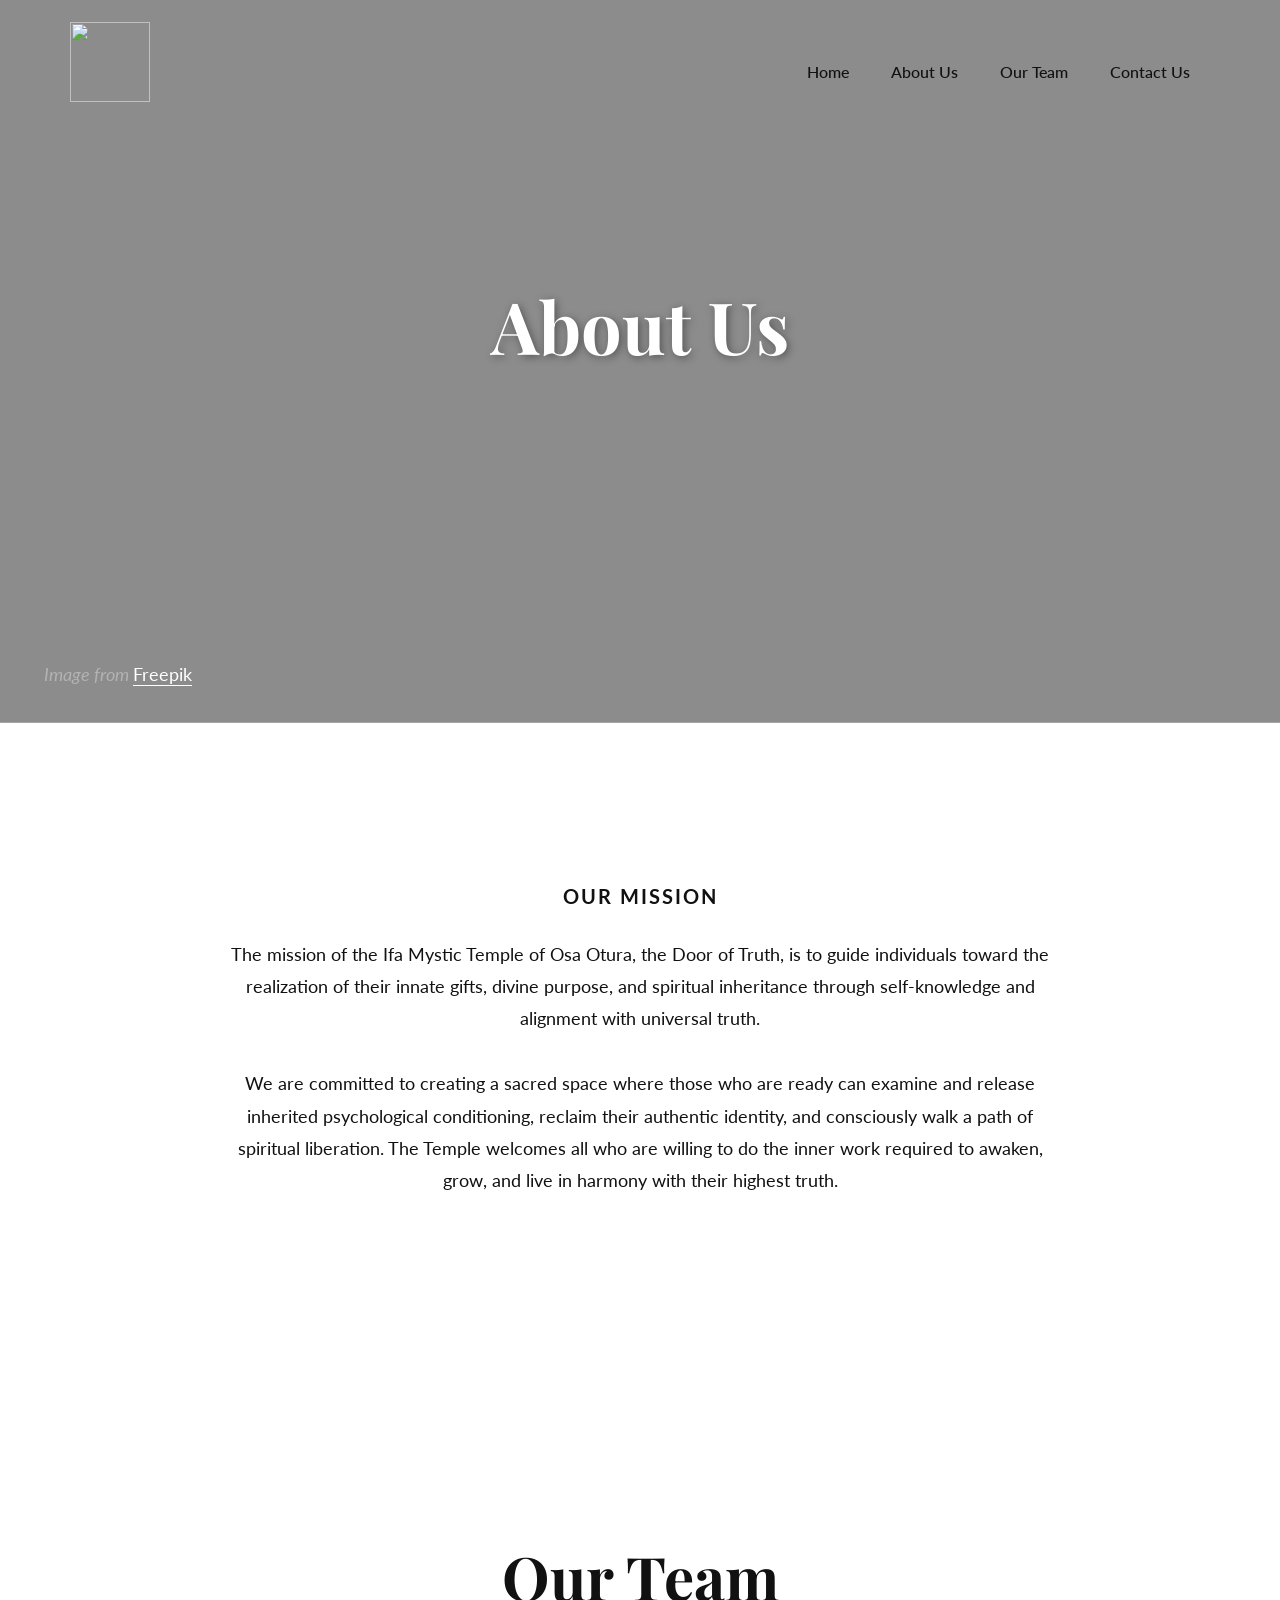
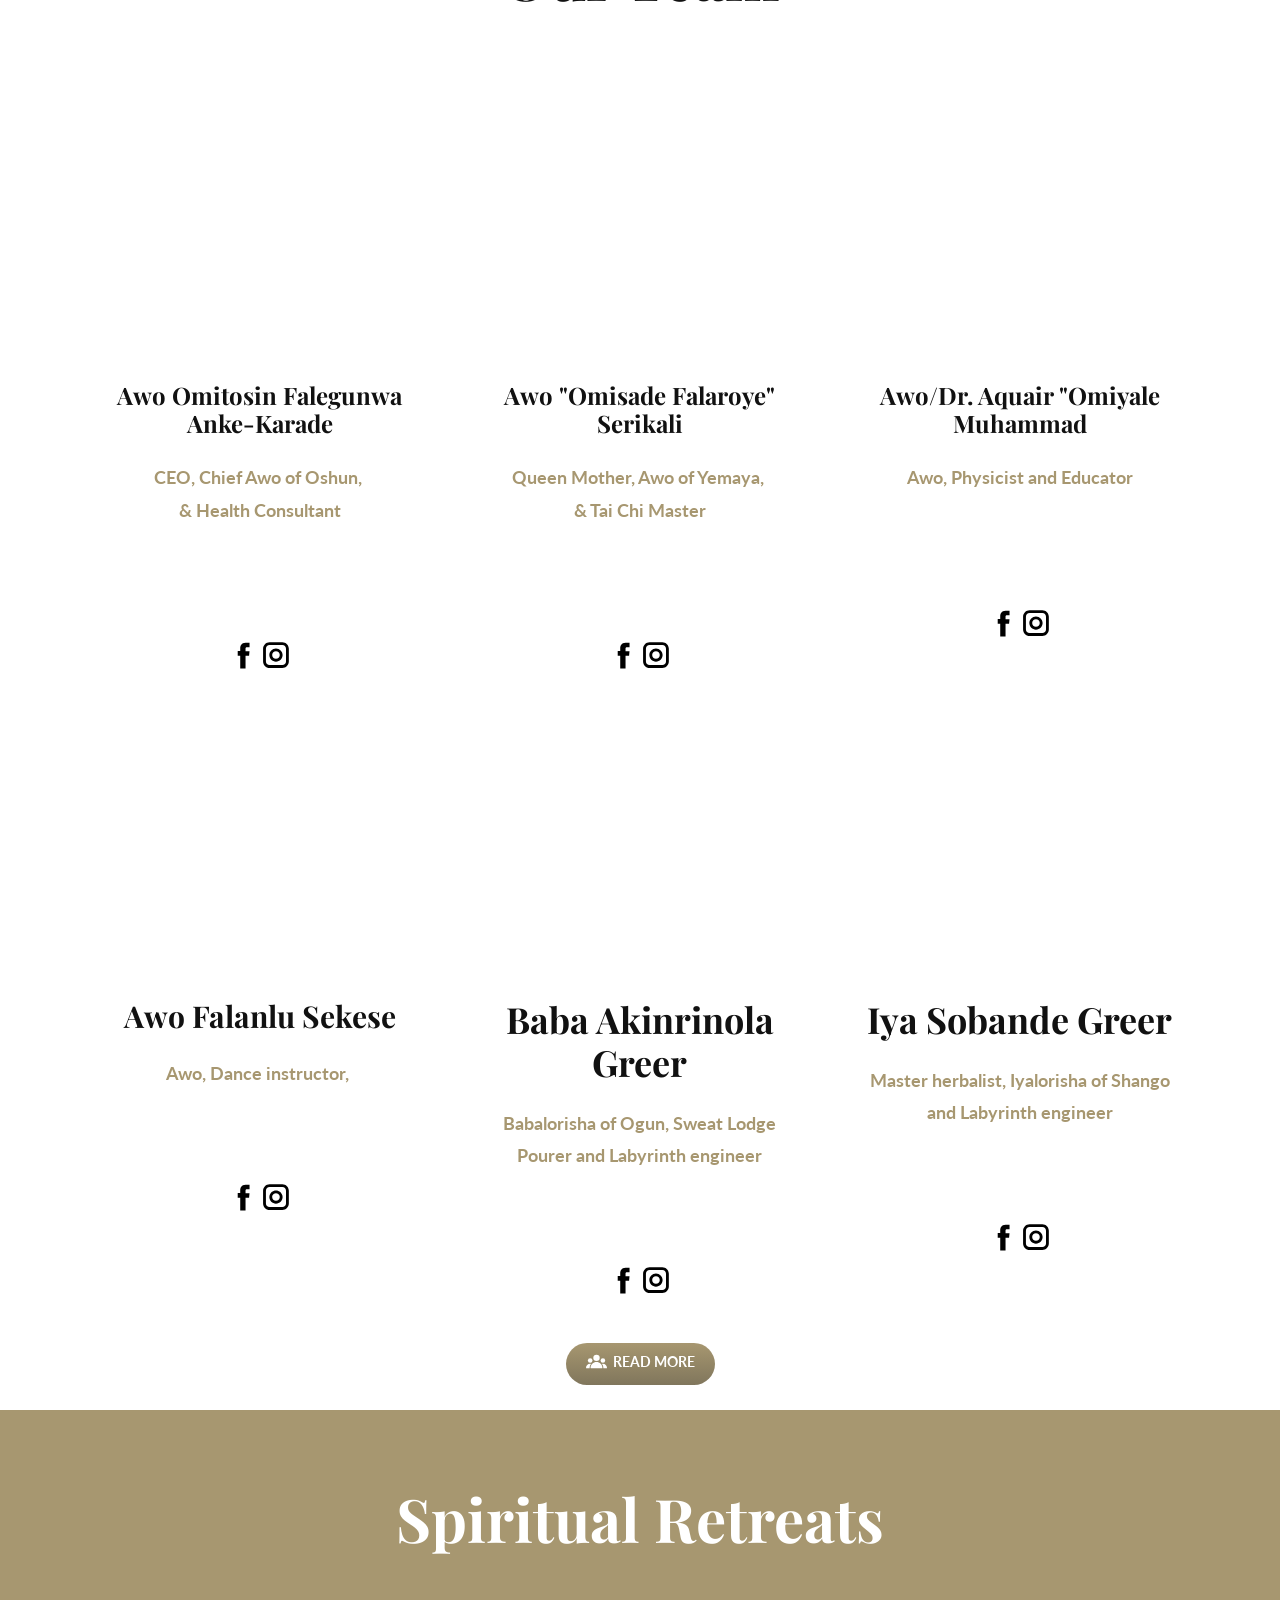
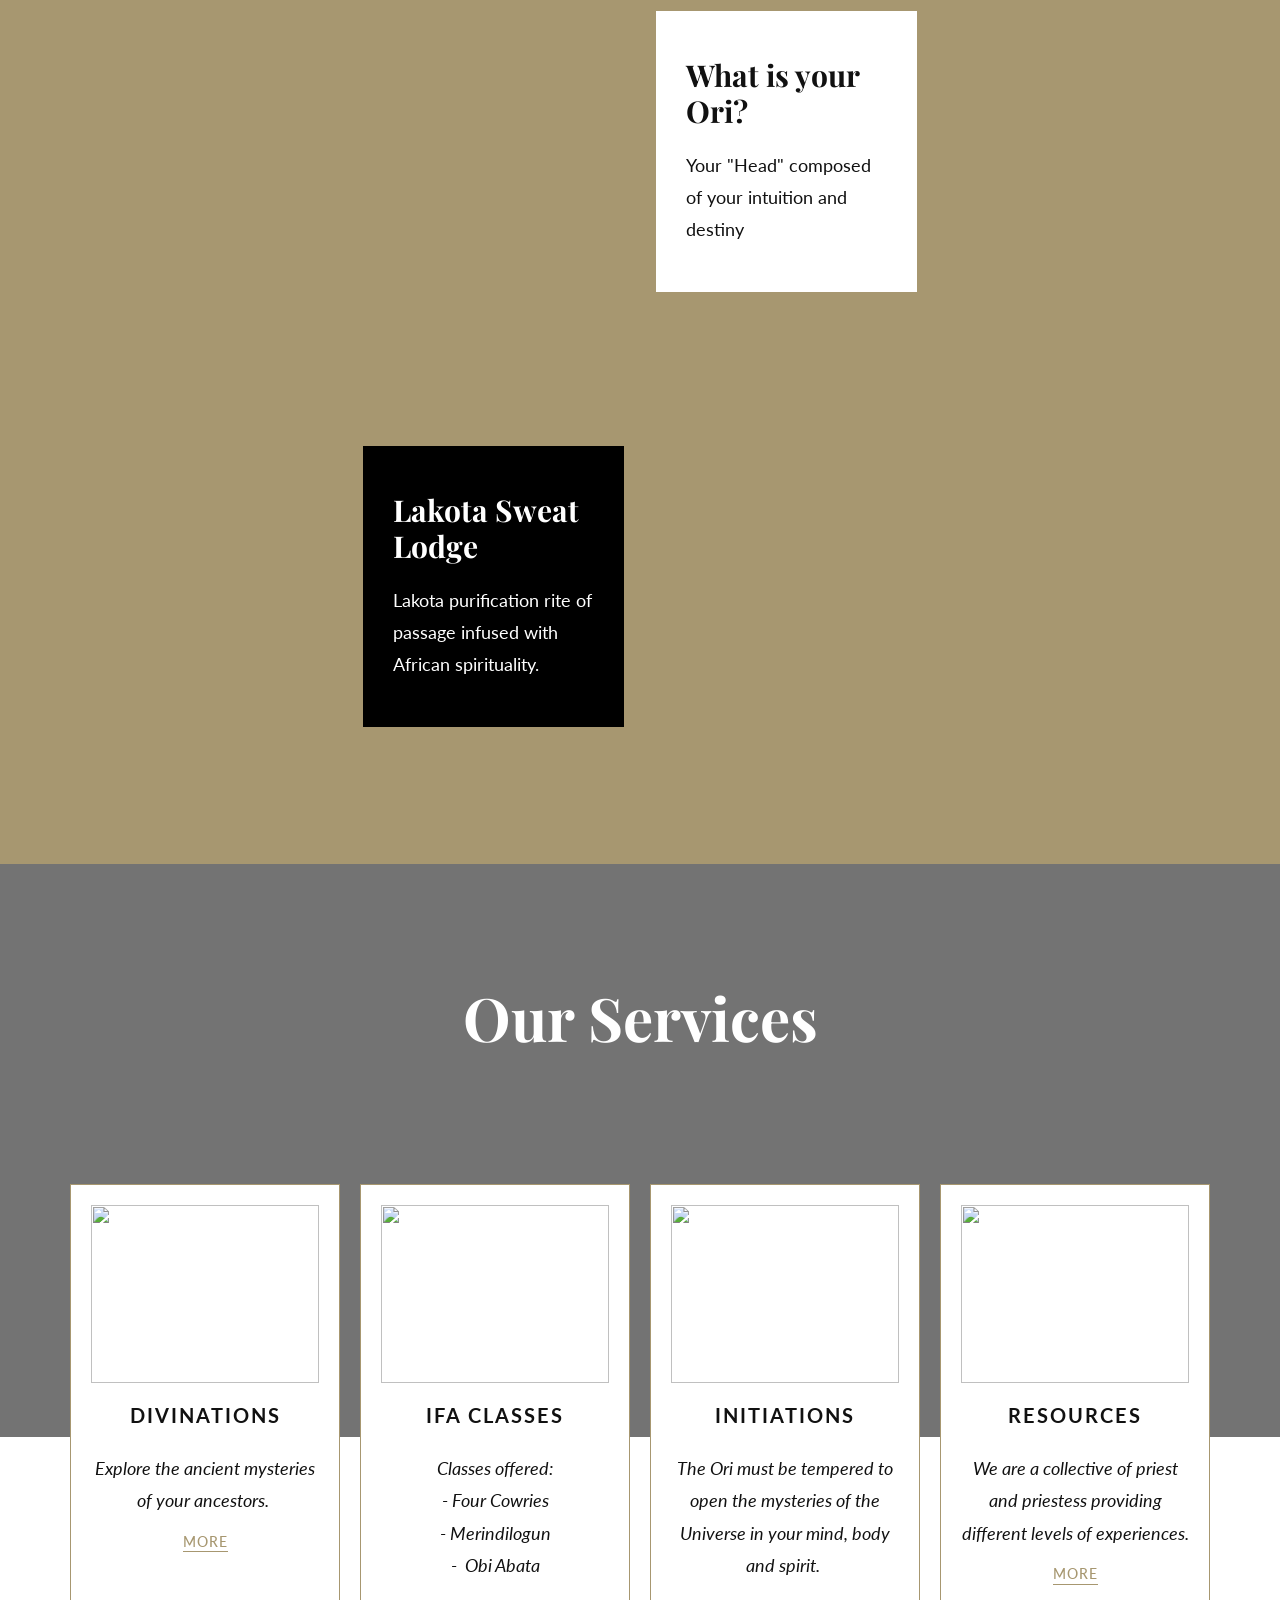
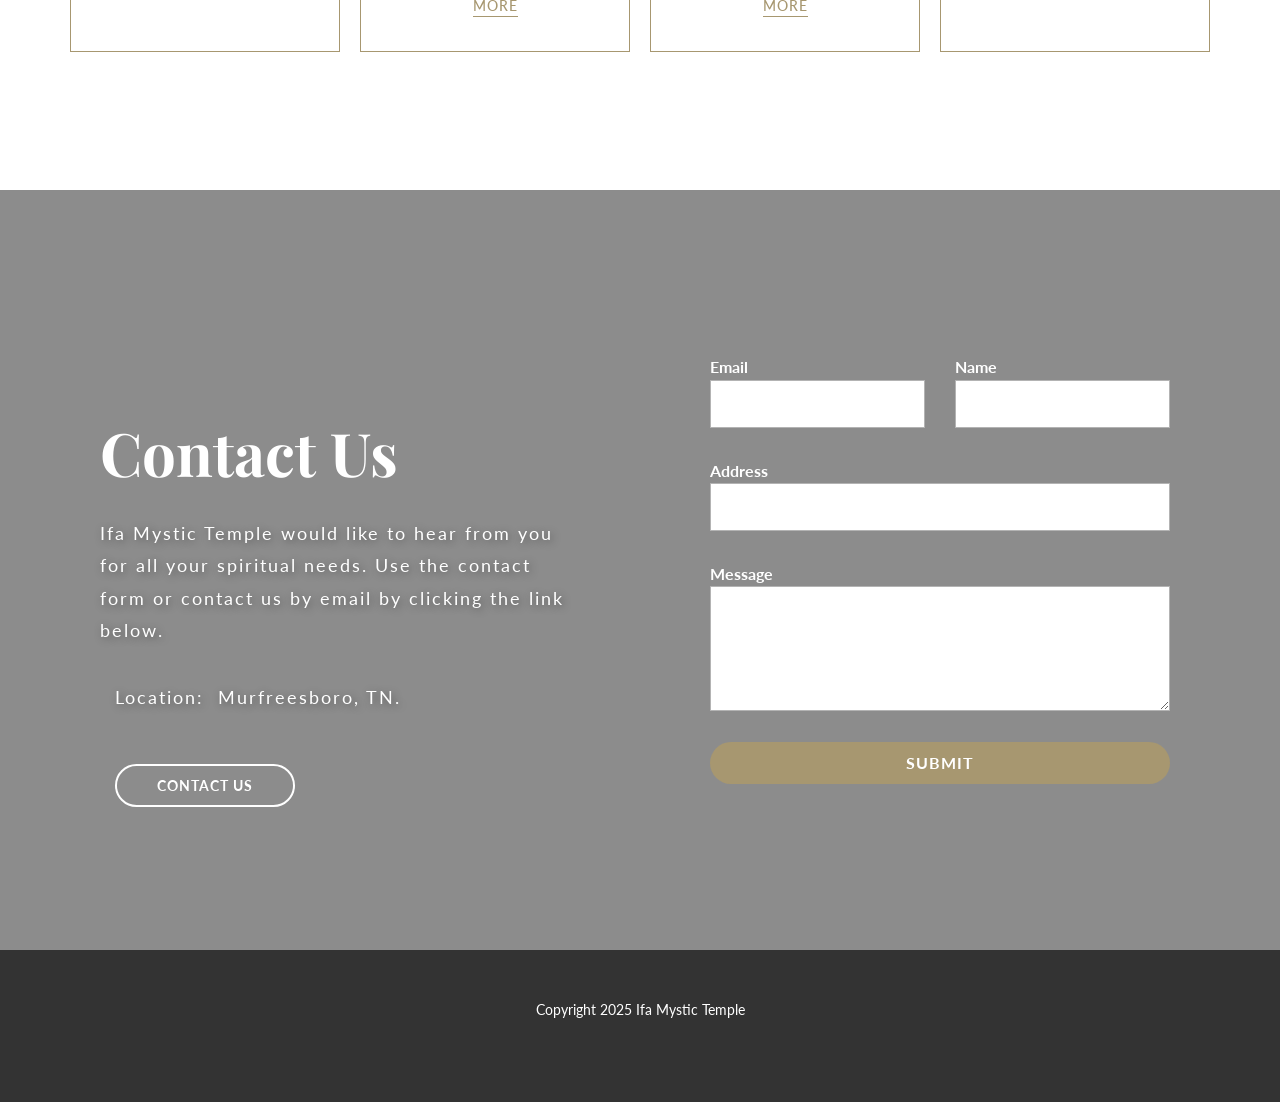
==== About.html @ 1d47c395 "Add files via upload" ====
<!DOCTYPE html>
<html style="font-size: 16px;" lang="en-US"><head>
    <meta name="viewport" content="width=device-width, initial-scale=1.0">
    <meta charset="utf-8">
    <meta name="keywords" content="​Find yourself outside, ​Get more people outside, ​Move with purposeful urgency., ​Camping near hot springs, Unique camping, ​Build resilient communities, ​Find your next getaway, Contact Us">
    <meta name="description" content="">
    <title>About</title>
    <link rel="stylesheet" href="nicepage.css" media="screen">
<link rel="stylesheet" href="About.css" media="screen">
    <script class="u-script" type="text/javascript" src="jquery.js" defer=""></script>
    <script class="u-script" type="text/javascript" src="nicepage.js" defer=""></script>
    <meta name="generator" content="Nicepage 8.2.5, nicepage.com">
    
    
    
    
    
    
    
    
    
    <link id="u-page-google-font" rel="stylesheet" href="https://fonts.googleapis.com/css2?display=swap&amp;family=Playfair+Display:ital,wght@0,400;0,500;0,600;0,700;0,800;0,900;1,400;1,500;1,600;1,700;1,800;1,900&amp;family=Lato:ital,wght@0,100;0,300;0,400;0,700;0,900;1,100;1,300;1,400;1,700;1,900">
    <script type="application/ld+json">{
		"@context": "http://schema.org",
		"@type": "Organization",
		"name": "ifamystic_template",
		"logo": "images/OsaOturaLogo1.png"
}</script>
    <meta name="theme-color" content="#478ac9">
    <meta property="og:title" content="About">
    <meta property="og:description" content="">
    <meta property="og:type" content="website">
  <meta name="referrer" content="origin"><meta data-intl-tel-input-cdn-path="intlTelInput/"></head>
  <body data-path-to-root="./" data-include-products="false" class="u-body u-clearfix u-overlap u-xl-mode" data-lang="en"><header class="u-clearfix u-header u-header" id="sec-c67f" data-animation-name="" data-animation-duration="0" data-animation-delay="0" data-animation-direction=""><div class="u-clearfix u-sheet u-valign-middle-lg u-valign-middle-md u-valign-middle-sm u-valign-middle-xs u-sheet-1">
        <a href="#" class="u-image u-logo u-image-1" data-image-width="500" data-image-height="500">
          <img src="images/OsaOturaLogo1.png" class="u-logo-image u-logo-image-1">
        </a>
        <nav class="u-menu u-menu-one-level u-offcanvas u-menu-1" data-responsive-from="MD" role="navigation">
          <div class="menu-collapse" style="font-size: 1rem; letter-spacing: 0px; font-weight: 500;">
            <a class="u-button-style u-custom-active-color u-custom-border u-custom-border-color u-custom-borders u-custom-hover-color u-custom-left-right-menu-spacing u-custom-padding-bottom u-custom-text-active-color u-custom-text-color u-custom-text-hover-color u-custom-top-bottom-menu-spacing u-hamburger-link u-nav-link u-text-active-palette-1-base u-text-hover-palette-2-base" href="#" tabindex="-1" aria-label="Open menu" aria-controls="179e">
              <svg class="u-svg-link" viewBox="0 0 24 24"><use xlink:href="#menu-hamburger"></use></svg>
              <svg class="u-svg-content" version="1.1" id="menu-hamburger" viewBox="0 0 16 16" x="0px" y="0px" xmlns:xlink="http://www.w3.org/1999/xlink" xmlns="http://www.w3.org/2000/svg"><g><rect y="1" width="16" height="2"></rect><rect y="7" width="16" height="2"></rect><rect y="13" width="16" height="2"></rect>
</g></svg>
            </a>
          </div>
          <div class="u-custom-menu u-nav-container">
            <ul class="u-nav u-spacing-2 u-unstyled u-nav-1" role="menubar"><li role="none" class="u-nav-item"><a role="menuitem" class="u-active-grey-5 u-button-style u-hover-grey-10 u-nav-link u-text-active-grey-90 u-text-hover-grey-90" href="./" style="padding: 10px 20px;">Home</a>
</li><li role="none" class="u-nav-item"><a role="menuitem" class="u-active-grey-5 u-button-style u-hover-grey-10 u-nav-link u-text-active-grey-90 u-text-hover-grey-90" href="About.html" style="padding: 10px 20px;">About Us</a>
</li><li role="none" class="u-nav-item"><a role="menuitem" class="u-active-grey-5 u-button-style u-hover-grey-10 u-nav-link u-text-active-grey-90 u-text-hover-grey-90" href="Team.html" style="padding: 10px 20px;">Our Team</a>
</li><li role="none" class="u-nav-item"><a role="menuitem" class="u-active-grey-5 u-button-style u-hover-grey-10 u-nav-link u-text-active-grey-90 u-text-hover-grey-90" href="Contact.html" style="padding: 10px 20px;">Contact Us</a>
</li></ul>
          </div>
          <div class="u-custom-menu u-nav-container-collapse" id="179e" role="region" aria-label="Menu panel">
            <div class="u-black u-container-style u-inner-container-layout u-opacity u-opacity-95 u-sidenav">
              <div class="u-inner-container-layout u-sidenav-overflow">
                <div class="u-menu-close" tabindex="-1" aria-label="Close menu"></div>
                <ul class="u-align-center u-nav u-popupmenu-items u-unstyled u-nav-2" role="menubar"><li role="none" class="u-nav-item"><a role="menuitem" class="u-button-style u-nav-link" href="./">Home</a>
</li><li role="none" class="u-nav-item"><a role="menuitem" class="u-button-style u-nav-link" href="About.html">About Us</a>
</li><li role="none" class="u-nav-item"><a role="menuitem" class="u-button-style u-nav-link" href="Team.html">Our Team</a>
</li><li role="none" class="u-nav-item"><a role="menuitem" class="u-button-style u-nav-link" href="Contact.html">Contact Us</a>
</li></ul>
              </div>
            </div>
            <div class="u-black u-menu-overlay u-opacity u-opacity-70"></div>
          </div>
          <style class="menu-style">@media (max-width: 939px) {
                    [data-responsive-from="MD"] .u-nav-container {
                        display: none;
                    }
                    [data-responsive-from="MD"] .menu-collapse {
                        display: block;
                    }
                }</style>
        </nav>
      </div></header>
    <section class="skrollable skrollable-between u-align-center u-clearfix u-container-align-center u-image u-shading u-section-1" id="carousel_1f33" src="" data-image-width="1380" data-image-height="920">
      <div class="u-clearfix u-sheet u-valign-middle-xs u-sheet-1">
        <h1 class="u-align-center u-text u-text-default u-text-1" data-animation-name="customAnimationIn" data-animation-duration="1500"> About Us</h1>
        <p class="u-align-center u-text u-text-default u-text-grey-30 u-text-2" data-animation-name="customAnimationIn" data-animation-duration="1500" data-animation-delay="500">Image from&nbsp;<a href="https://www.freepik.com" class="u-active-none u-border-1 u-border-active-palette-1-base u-border-hover-palette-1-base u-border-no-left u-border-no-right u-border-no-top u-border-white u-bottom-left-radius-0 u-bottom-right-radius-0 u-btn u-button-link u-button-style u-hover-none u-none u-radius-0 u-text-body-alt-color u-top-left-radius-0 u-top-right-radius-0 u-btn-1" target="_blank">Freepik</a>
        </p>
      </div>
    </section>
    <section class="u-clearfix u-container-align-center u-section-2" id="sec-5fd0">
      <div class="u-clearfix u-sheet u-valign-middle-lg u-valign-middle-md u-valign-middle-sm u-valign-middle-xs u-sheet-1">
        <h4 class="u-align-center u-text u-text-default u-text-1" data-animation-name="customAnimationIn" data-animation-duration="1500"> Our mission</h4>
        <p class="u-align-center u-text u-text-2" data-animation-name="customAnimationIn" data-animation-duration="1250" data-animation-delay="250"> The mission of the Ifa Mystic Temple of Osa Otura, the Door of Truth, is to guide individuals toward the realization of their innate gifts, divine purpose, and spiritual inheritance through self-knowledge and alignment with universal truth.<br>
          <br>We are committed to creating a sacred space where those who are ready can examine and release inherited psychological conditioning, reclaim their authentic identity, and consciously walk a path of spiritual liberation. The Temple welcomes all who are willing to do the inner work required to awaken, grow, and live in harmony with their highest truth.
        </p>
      </div>
    </section>
    <section class="u-align-center u-clearfix u-container-align-center u-section-3" id="block-8">
      <div class="u-clearfix u-sheet u-valign-middle u-sheet-1">
        <h2 class="u-align-center u-text u-text-default u-text-1">Our Team</h2>
        <div class="u-expanded-width u-list u-list-1">
          <div class="u-repeater u-repeater-1">
            <div class="u-align-center u-container-align-center u-container-style u-list-item u-repeater-item u-white u-list-item-1" data-animation-name="customAnimationIn" data-animation-duration="1500" data-animation-delay="750">
              <div class="u-container-layout u-similar-container u-container-layout-1">
                <div alt="" class="u-image u-image-circle u-image-1" data-image-width="1279" data-image-height="2047"></div>
                <h3 class="u-align-center u-text u-text-2"> Awo Omitosin Falegunwa Anke-Karade</h3>
                <p class="u-align-center u-text u-text-palette-2-base u-text-3">CEO, Chief Awo of Oshun,&nbsp;<br>&amp; Health Consultant
                </p>
                <div class="u-social-icons u-social-icons-1">
                  <a class="u-social-url" title="facebook" target="_blank" href=""><span class="u-icon u-social-facebook u-social-icon u-text-black u-icon-1"><svg class="u-svg-link" preserveAspectRatio="xMidYMin slice" viewBox="0 0 112 112" style=""><use xmlns:xlink="http://www.w3.org/1999/xlink" xlink:href="#svg-76c1"></use></svg><svg class="u-svg-content" viewBox="0 0 112 112" x="0" y="0" id="svg-76c1"><path fill="currentColor" d="M75.5,28.8H65.4c-1.5,0-4,0.9-4,4.3v9.4h13.9l-1.5,15.8H61.4v45.1H42.8V58.3h-8.8V42.4h8.8V32.2
c0-7.4,3.4-18.8,18.8-18.8h13.8v15.4H75.5z"></path></svg></span>
                  </a>
                  <a class="u-social-url" title="instagram" target="_blank" href=""><span class="u-icon u-social-icon u-social-instagram u-text-black u-icon-2"><svg class="u-svg-link" preserveAspectRatio="xMidYMin slice" viewBox="0 0 112 112" style=""><use xmlns:xlink="http://www.w3.org/1999/xlink" xlink:href="#svg-0a26"></use></svg><svg class="u-svg-content" viewBox="0 0 112 112" x="0" y="0" id="svg-0a26"><path fill="currentColor" d="M55.9,32.9c-12.8,0-23.2,10.4-23.2,23.2s10.4,23.2,23.2,23.2s23.2-10.4,23.2-23.2S68.7,32.9,55.9,32.9z
	 M55.9,69.4c-7.4,0-13.3-6-13.3-13.3c-0.1-7.4,6-13.3,13.3-13.3s13.3,6,13.3,13.3C69.3,63.5,63.3,69.4,55.9,69.4z"></path><path fill="currentColor" d="M78.2,11H33.5C21,11,10.8,21.3,10.8,33.7v44.7c0,12.6,10.2,22.8,22.7,22.8h44.7c12.6,0,22.7-10.2,22.7-22.7
	V33.7C100.8,21.1,90.6,11,78.2,11z M91,78.4c0,7.1-5.8,12.8-12.8,12.8H33.5c-7.1,0-12.8-5.8-12.8-12.8V33.7
	c0-7.1,5.8-12.8,12.8-12.8h44.7c7.1,0,12.8,5.8,12.8,12.8V78.4z"></path></svg></span>
                  </a>
                </div>
              </div>
            </div>
            <div class="u-align-center u-container-align-center u-container-style u-list-item u-repeater-item u-white u-list-item-2" data-animation-name="customAnimationIn" data-animation-duration="1500" data-animation-delay="750">
              <div class="u-container-layout u-similar-container u-container-layout-2">
                <div alt="" class="u-image u-image-circle u-image-2" data-image-width="1536" data-image-height="2048"></div>
                <h3 class="u-align-center u-text u-text-4">Awo "Omisade Falaroye" Serikali </h3>
                <p class="u-align-center u-text u-text-palette-2-base u-text-5"> Queen Mother, Awo of Yemaya,&nbsp;<br>&amp; Tai Chi Master
                </p>
                <div class="u-social-icons u-social-icons-2">
                  <a class="u-social-url" title="facebook" target="_blank" href="https://www.facebook.com/NCtaichi/"><span class="u-icon u-social-facebook u-social-icon u-text-black u-icon-3"><svg class="u-svg-link" preserveAspectRatio="xMidYMin slice" viewBox="0 0 112 112" style=""><use xmlns:xlink="http://www.w3.org/1999/xlink" xlink:href="#svg-9602"></use></svg><svg class="u-svg-content" viewBox="0 0 112 112" x="0" y="0" id="svg-9602"><path fill="currentColor" d="M75.5,28.8H65.4c-1.5,0-4,0.9-4,4.3v9.4h13.9l-1.5,15.8H61.4v45.1H42.8V58.3h-8.8V42.4h8.8V32.2
c0-7.4,3.4-18.8,18.8-18.8h13.8v15.4H75.5z"></path></svg></span>
                  </a>
                  <a class="u-social-url" title="instagram" target="_blank" href="https://www.instagram.com/iyaomisade379/"><span class="u-icon u-social-icon u-social-instagram u-text-black u-icon-4"><svg class="u-svg-link" preserveAspectRatio="xMidYMin slice" viewBox="0 0 112 112" style=""><use xmlns:xlink="http://www.w3.org/1999/xlink" xlink:href="#svg-2c97"></use></svg><svg class="u-svg-content" viewBox="0 0 112 112" x="0" y="0" id="svg-2c97"><path fill="currentColor" d="M55.9,32.9c-12.8,0-23.2,10.4-23.2,23.2s10.4,23.2,23.2,23.2s23.2-10.4,23.2-23.2S68.7,32.9,55.9,32.9z
	 M55.9,69.4c-7.4,0-13.3-6-13.3-13.3c-0.1-7.4,6-13.3,13.3-13.3s13.3,6,13.3,13.3C69.3,63.5,63.3,69.4,55.9,69.4z"></path><path fill="currentColor" d="M78.2,11H33.5C21,11,10.8,21.3,10.8,33.7v44.7c0,12.6,10.2,22.8,22.7,22.8h44.7c12.6,0,22.7-10.2,22.7-22.7
	V33.7C100.8,21.1,90.6,11,78.2,11z M91,78.4c0,7.1-5.8,12.8-12.8,12.8H33.5c-7.1,0-12.8-5.8-12.8-12.8V33.7
	c0-7.1,5.8-12.8,12.8-12.8h44.7c7.1,0,12.8,5.8,12.8,12.8V78.4z"></path></svg></span>
                  </a>
                </div>
              </div>
            </div>
            <div class="u-align-center u-container-align-center u-container-style u-list-item u-repeater-item u-white u-list-item-3" data-animation-name="customAnimationIn" data-animation-duration="1500" data-animation-delay="750">
              <div class="u-container-layout u-similar-container u-container-layout-3">
                <div alt="" class="u-image u-image-circle u-image-3" data-image-width="703" data-image-height="703"></div>
                <h3 class="u-align-center u-text u-text-6"> Awo/Dr. Aquair "Omiyale Muhammad</h3>
                <p class="u-align-center u-text u-text-palette-2-base u-text-7"> Awo, Physicist and Educator</p>
                <div class="u-social-icons u-social-icons-3">
                  <a class="u-social-url" title="facebook" target="_blank" href="https://www.facebook.com/profile.php?id=100009042276215"><span class="u-icon u-social-facebook u-social-icon u-text-black u-icon-5"><svg class="u-svg-link" preserveAspectRatio="xMidYMin slice" viewBox="0 0 112 112" style=""><use xmlns:xlink="http://www.w3.org/1999/xlink" xlink:href="#svg-e62d"></use></svg><svg class="u-svg-content" viewBox="0 0 112 112" x="0" y="0" id="svg-e62d"><path fill="currentColor" d="M75.5,28.8H65.4c-1.5,0-4,0.9-4,4.3v9.4h13.9l-1.5,15.8H61.4v45.1H42.8V58.3h-8.8V42.4h8.8V32.2
c0-7.4,3.4-18.8,18.8-18.8h13.8v15.4H75.5z"></path></svg></span>
                  </a>
                  <a class="u-social-url" title="instagram" target="_blank" href="https://www.instagram.com/babaomiyale7/"><span class="u-icon u-social-icon u-social-instagram u-text-black u-icon-6"><svg class="u-svg-link" preserveAspectRatio="xMidYMin slice" viewBox="0 0 112 112" style=""><use xmlns:xlink="http://www.w3.org/1999/xlink" xlink:href="#svg-0f54"></use></svg><svg class="u-svg-content" viewBox="0 0 112 112" x="0" y="0" id="svg-0f54"><path fill="currentColor" d="M55.9,32.9c-12.8,0-23.2,10.4-23.2,23.2s10.4,23.2,23.2,23.2s23.2-10.4,23.2-23.2S68.7,32.9,55.9,32.9z
	 M55.9,69.4c-7.4,0-13.3-6-13.3-13.3c-0.1-7.4,6-13.3,13.3-13.3s13.3,6,13.3,13.3C69.3,63.5,63.3,69.4,55.9,69.4z"></path><path fill="currentColor" d="M78.2,11H33.5C21,11,10.8,21.3,10.8,33.7v44.7c0,12.6,10.2,22.8,22.7,22.8h44.7c12.6,0,22.7-10.2,22.7-22.7
	V33.7C100.8,21.1,90.6,11,78.2,11z M91,78.4c0,7.1-5.8,12.8-12.8,12.8H33.5c-7.1,0-12.8-5.8-12.8-12.8V33.7
	c0-7.1,5.8-12.8,12.8-12.8h44.7c7.1,0,12.8,5.8,12.8,12.8V78.4z"></path></svg></span>
                  </a>
                </div>
              </div>
            </div>
          </div>
        </div>
        <div class="u-expanded-width u-list u-list-2">
          <div class="u-repeater u-repeater-2">
            <div class="u-align-center u-container-align-center u-container-style u-list-item u-repeater-item u-white u-list-item-4" data-animation-name="customAnimationIn" data-animation-duration="1500" data-animation-delay="750">
              <div class="u-container-layout u-similar-container u-container-layout-4">
                <div alt="" class="u-flip-horizontal u-image u-image-circle u-image-4" data-image-width="1869" data-image-height="2555"></div>
                <h3 class="u-align-center u-text u-text-8"> Awo Falanlu Sekese</h3>
                <p class="u-align-center u-text u-text-palette-2-base u-text-9">Awo, Dance instructor,&nbsp;</p>
                <div class="u-social-icons u-social-icons-4">
                  <a class="u-social-url" title="facebook" target="_blank" href="https://www.facebook.com/najimah.sabir"><span class="u-icon u-social-facebook u-social-icon u-text-black u-icon-7"><svg class="u-svg-link" preserveAspectRatio="xMidYMin slice" viewBox="0 0 112 112" style=""><use xmlns:xlink="http://www.w3.org/1999/xlink" xlink:href="#svg-aabd"></use></svg><svg class="u-svg-content" viewBox="0 0 112 112" x="0" y="0" id="svg-aabd"><path fill="currentColor" d="M75.5,28.8H65.4c-1.5,0-4,0.9-4,4.3v9.4h13.9l-1.5,15.8H61.4v45.1H42.8V58.3h-8.8V42.4h8.8V32.2
c0-7.4,3.4-18.8,18.8-18.8h13.8v15.4H75.5z"></path></svg></span>
                  </a>
                  <a class="u-social-url" title="instagram" target="_blank" href=""><span class="u-icon u-social-icon u-social-instagram u-text-black u-icon-8"><svg class="u-svg-link" preserveAspectRatio="xMidYMin slice" viewBox="0 0 112 112" style=""><use xmlns:xlink="http://www.w3.org/1999/xlink" xlink:href="#svg-743e"></use></svg><svg class="u-svg-content" viewBox="0 0 112 112" x="0" y="0" id="svg-743e"><path fill="currentColor" d="M55.9,32.9c-12.8,0-23.2,10.4-23.2,23.2s10.4,23.2,23.2,23.2s23.2-10.4,23.2-23.2S68.7,32.9,55.9,32.9z
	 M55.9,69.4c-7.4,0-13.3-6-13.3-13.3c-0.1-7.4,6-13.3,13.3-13.3s13.3,6,13.3,13.3C69.3,63.5,63.3,69.4,55.9,69.4z"></path><path fill="currentColor" d="M78.2,11H33.5C21,11,10.8,21.3,10.8,33.7v44.7c0,12.6,10.2,22.8,22.7,22.8h44.7c12.6,0,22.7-10.2,22.7-22.7
	V33.7C100.8,21.1,90.6,11,78.2,11z M91,78.4c0,7.1-5.8,12.8-12.8,12.8H33.5c-7.1,0-12.8-5.8-12.8-12.8V33.7
	c0-7.1,5.8-12.8,12.8-12.8h44.7c7.1,0,12.8,5.8,12.8,12.8V78.4z"></path></svg></span>
                  </a>
                </div>
              </div>
            </div>
            <div class="u-align-center u-container-align-center u-container-style u-list-item u-repeater-item u-white u-list-item-5" data-animation-name="customAnimationIn" data-animation-duration="1500" data-animation-delay="750">
              <div class="u-container-layout u-similar-container u-container-layout-5">
                <div alt="" class="u-flip-horizontal u-image u-image-circle u-image-5" data-image-width="1178" data-image-height="1936"></div>
                <h3 class="u-align-center u-text u-text-10">Baba Akinrinola Greer</h3>
                <p class="u-align-center u-text u-text-palette-2-base u-text-11"> Babalorisha of Ogun, Sweat Lodge Pourer and Labyrinth engineer</p>
                <div class="u-social-icons u-social-icons-5">
                  <a class="u-social-url" title="facebook" target="_blank" href="https://www.facebook.com/cliff.a.greer/"><span class="u-icon u-social-facebook u-social-icon u-text-black u-icon-9"><svg class="u-svg-link" preserveAspectRatio="xMidYMin slice" viewBox="0 0 112 112" style=""><use xmlns:xlink="http://www.w3.org/1999/xlink" xlink:href="#svg-da5c"></use></svg><svg class="u-svg-content" viewBox="0 0 112 112" x="0" y="0" id="svg-da5c"><path fill="currentColor" d="M75.5,28.8H65.4c-1.5,0-4,0.9-4,4.3v9.4h13.9l-1.5,15.8H61.4v45.1H42.8V58.3h-8.8V42.4h8.8V32.2
c0-7.4,3.4-18.8,18.8-18.8h13.8v15.4H75.5z"></path></svg></span>
                  </a>
                  <a class="u-social-url" title="instagram" target="_blank" href="https://www.instagram.com/deuceque89/"><span class="u-icon u-social-icon u-social-instagram u-text-black u-icon-10"><svg class="u-svg-link" preserveAspectRatio="xMidYMin slice" viewBox="0 0 112 112" style=""><use xmlns:xlink="http://www.w3.org/1999/xlink" xlink:href="#svg-4e66"></use></svg><svg class="u-svg-content" viewBox="0 0 112 112" x="0" y="0" id="svg-4e66"><path fill="currentColor" d="M55.9,32.9c-12.8,0-23.2,10.4-23.2,23.2s10.4,23.2,23.2,23.2s23.2-10.4,23.2-23.2S68.7,32.9,55.9,32.9z
	 M55.9,69.4c-7.4,0-13.3-6-13.3-13.3c-0.1-7.4,6-13.3,13.3-13.3s13.3,6,13.3,13.3C69.3,63.5,63.3,69.4,55.9,69.4z"></path><path fill="currentColor" d="M78.2,11H33.5C21,11,10.8,21.3,10.8,33.7v44.7c0,12.6,10.2,22.8,22.7,22.8h44.7c12.6,0,22.7-10.2,22.7-22.7
	V33.7C100.8,21.1,90.6,11,78.2,11z M91,78.4c0,7.1-5.8,12.8-12.8,12.8H33.5c-7.1,0-12.8-5.8-12.8-12.8V33.7
	c0-7.1,5.8-12.8,12.8-12.8h44.7c7.1,0,12.8,5.8,12.8,12.8V78.4z"></path></svg></span>
                  </a>
                </div>
              </div>
            </div>
            <div class="u-align-center u-container-align-center u-container-style u-list-item u-repeater-item u-white u-list-item-6" data-animation-name="customAnimationIn" data-animation-duration="1500" data-animation-delay="750">
              <div class="u-container-layout u-similar-container u-container-layout-6">
                <div alt="" class="u-flip-horizontal u-image u-image-circle u-image-6" data-image-width="1080" data-image-height="1440"></div>
                <h3 class="u-align-center u-text u-text-12">Iya Sobande Greer </h3>
                <p class="u-align-center u-text u-text-palette-2-base u-text-13"> Master herbalist, Iyalorisha of Shango and Labyrinth engineer</p>
                <div class="u-social-icons u-social-icons-6">
                  <a class="u-social-url" title="facebook" target="_blank" href="https://www.facebook.com/ncbschool"><span class="u-icon u-social-facebook u-social-icon u-text-black u-icon-11"><svg class="u-svg-link" preserveAspectRatio="xMidYMin slice" viewBox="0 0 112 112" style=""><use xmlns:xlink="http://www.w3.org/1999/xlink" xlink:href="#svg-6514"></use></svg><svg class="u-svg-content" viewBox="0 0 112 112" x="0" y="0" id="svg-6514"><path fill="currentColor" d="M75.5,28.8H65.4c-1.5,0-4,0.9-4,4.3v9.4h13.9l-1.5,15.8H61.4v45.1H42.8V58.3h-8.8V42.4h8.8V32.2
c0-7.4,3.4-18.8,18.8-18.8h13.8v15.4H75.5z"></path></svg></span>
                  </a>
                  <a class="u-social-url" title="instagram" target="_blank" href="https://www.instagram.com/iamsobandeg/"><span class="u-icon u-social-icon u-social-instagram u-text-black u-icon-12"><svg class="u-svg-link" preserveAspectRatio="xMidYMin slice" viewBox="0 0 112 112" style=""><use xmlns:xlink="http://www.w3.org/1999/xlink" xlink:href="#svg-564c"></use></svg><svg class="u-svg-content" viewBox="0 0 112 112" x="0" y="0" id="svg-564c"><path fill="currentColor" d="M55.9,32.9c-12.8,0-23.2,10.4-23.2,23.2s10.4,23.2,23.2,23.2s23.2-10.4,23.2-23.2S68.7,32.9,55.9,32.9z
	 M55.9,69.4c-7.4,0-13.3-6-13.3-13.3c-0.1-7.4,6-13.3,13.3-13.3s13.3,6,13.3,13.3C69.3,63.5,63.3,69.4,55.9,69.4z"></path><path fill="currentColor" d="M78.2,11H33.5C21,11,10.8,21.3,10.8,33.7v44.7c0,12.6,10.2,22.8,22.7,22.8h44.7c12.6,0,22.7-10.2,22.7-22.7
	V33.7C100.8,21.1,90.6,11,78.2,11z M91,78.4c0,7.1-5.8,12.8-12.8,12.8H33.5c-7.1,0-12.8-5.8-12.8-12.8V33.7
	c0-7.1,5.8-12.8,12.8-12.8h44.7c7.1,0,12.8,5.8,12.8,12.8V78.4z"></path></svg></span>
                  </a>
                </div>
              </div>
            </div>
          </div>
        </div>
      </div>
    </section>
    <section class="u-clearfix u-section-4" id="block-10">
      <div class="u-clearfix u-sheet u-sheet-1">
        <a href="Team.html" data-page-id="11562593" class="u-align-center u-btn u-btn-round u-button-style u-gradient u-hover-palette-1-base u-none u-radius u-text-body-alt-color u-text-hover-palette-3-base u-btn-1" title="Team"><span class="u-icon u-text-white u-icon-1"><svg class="u-svg-content" viewBox="0 0 490.667 490.667" x="0px" y="0px" style="width: 1em; height: 1em;"><circle cx="245.333" cy="160" r="74.667"></circle><circle cx="394.667" cy="224" r="53.333"></circle><circle cx="97.515" cy="224" r="53.333"></circle><path d="M245.333,256c-76.459,0-138.667,62.208-138.667,138.667c0,5.888,4.779,10.667,10.667,10.667h256    c5.888,0,10.667-4.779,10.667-10.667C384,318.208,321.792,256,245.333,256z"></path><path d="M115.904,300.971c-6.528-1.387-13.163-2.304-19.904-2.304c-52.928,0-96,43.072-96,96c0,5.888,4.779,10.667,10.667,10.667    h76.629c-1.195-3.349-1.963-6.912-1.963-10.667C85.333,359.659,96.768,327.339,115.904,300.971z"></path><path d="M394.667,298.667c-6.741,0-13.376,0.917-19.904,2.304c19.136,26.368,30.571,58.688,30.571,93.696    c0,3.755-0.768,7.317-1.963,10.667H480c5.888,0,10.667-4.779,10.667-10.667C490.667,341.739,447.595,298.667,394.667,298.667z"></path></svg></span>&nbsp; Read More
        </a>
      </div>
    </section>
    <section class="u-clearfix u-container-align-center u-palette-2-base u-section-5" id="sec-dd82">
      <div class="u-clearfix u-sheet u-valign-middle-lg u-valign-middle-md u-valign-middle-sm u-valign-middle-xs u-sheet-1">
        <h2 class="u-align-center u-text u-text-default u-text-1" data-animation-name="customAnimationIn" data-animation-duration="1250" data-animation-delay="250"> Spiritual Retreats</h2>
        <div class="data-layout-selected u-clearfix u-expanded-width u-gutter-32 u-layout-wrap u-layout-wrap-1" data-animation-name="customAnimationIn" data-animation-duration="1750" data-animation-delay="500">
          <div class="u-layout">
            <div class="u-layout-row">
              <div class="u-size-30 u-size-60-md">
                <div class="u-layout-col">
                  <div class="u-size-40">
                    <div class="u-layout-row">
                      <div class="u-container-style u-image u-layout-cell u-left-cell u-size-60 u-image-1" src="" data-image-width="799" data-image-height="599">
                        <div class="u-container-layout u-valign-middle u-container-layout-1"></div>
                      </div>
                    </div>
                  </div>
                  <div class="u-size-20">
                    <div class="u-layout-row">
                      <div class="u-container-style u-image u-layout-cell u-left-cell u-size-30 u-image-2" src="" data-image-width="150" data-image-height="113">
                        <div class="u-container-layout u-valign-middle u-container-layout-2"></div>
                      </div>
                      <div class="u-align-left u-black u-container-align-left u-container-style u-layout-cell u-size-30 u-layout-cell-3">
                        <div class="u-container-layout u-valign-middle u-container-layout-3">
                          <h3 class="u-align-left u-text u-text-2">Lakota Sweat Lodge</h3>
                          <p class="u-align-left u-text u-text-3">Lakota purification rite of passage infused with African spirituality.&nbsp; </p>
                        </div>
                      </div>
                    </div>
                  </div>
                </div>
              </div>
              <div class="u-size-30 u-size-60-md">
                <div class="u-layout-col">
                  <div class="u-size-20">
                    <div class="u-layout-row">
                      <div class="u-align-left u-container-align-left u-container-style u-layout-cell u-size-30 u-white u-layout-cell-4">
                        <div class="u-container-layout u-valign-middle u-container-layout-4">
                          <h3 class="u-align-left u-text u-text-4"> What is your Ori? </h3>
                          <p class="u-align-left u-text u-text-5">Your "Head" composed of your intuition and destiny </p>
                        </div>
                      </div>
                      <div class="u-container-style u-image u-layout-cell u-right-cell u-size-30 u-image-3" src="" data-image-width="1024" data-image-height="768">
                        <div class="u-container-layout u-valign-middle u-container-layout-5"></div>
                      </div>
                    </div>
                  </div>
                  <div class="u-size-40">
                    <div class="u-layout-row">
                      <div class="u-container-style u-image u-layout-cell u-right-cell u-size-60 u-image-4" src="" data-image-width="4000" data-image-height="3000">
                        <div class="u-container-layout u-valign-middle u-container-layout-6"></div>
                      </div>
                    </div>
                  </div>
                </div>
              </div>
            </div>
          </div>
        </div>
      </div>
    </section>
    <section class="u-align-center u-clearfix u-container-align-center u-section-6" id="sec-ac9b" data-image-width="2000" data-image-height="1333">
      <div class="u-container-style u-expanded-width u-group u-image u-shading u-image-1" data-image-width="2970" data-image-height="2002">
        <div class="u-container-layout u-valign-top u-container-layout-1">
          <h2 class="u-align-center u-text u-text-default u-text-1" data-animation-name="customAnimationIn" data-animation-duration="1500">Our Services</h2>
        </div>
      </div>
      <div class="u-list u-list-1">
        <div class="u-repeater u-repeater-1">
          <div class="u-align-center u-border-1 u-border-palette-2-base u-container-align-center u-container-style u-list-item u-repeater-item u-shape-rectangle u-video-cover u-white u-list-item-1" data-animation-name="customAnimationIn" data-animation-duration="1500" data-animation-delay="500">
            <div class="u-container-layout u-similar-container u-valign-top u-container-layout-2">
              <img class="u-expanded-width u-image u-image-default u-image-2" src="images/OsaOturaLogo1.png" alt="" data-image-width="500" data-image-height="500">
              <h4 class="u-hover-feature u-text u-text-2" data-animation-name="customAnimationIn" data-animation-duration="1500" data-animation-delay="500">DIVINATIONS</h4>
              <p class="u-hover-feature u-text u-text-3">Explore the ancient mysteries of your ancestors.&nbsp;</p>
              <a href="#" class="u-border-1 u-border-active-black u-border-hover-black u-border-no-left u-border-no-right u-border-no-top u-border-palette-2-base u-bottom-left-radius-0 u-bottom-right-radius-0 u-btn u-button-style u-hover-feature u-none u-radius-0 u-text-active-palette-2-base u-text-hover-palette-2-base u-text-palette-2-base u-top-left-radius-0 u-top-right-radius-0 u-btn-1">more</a>
            </div>
          </div>
          <div class="u-align-center u-border-1 u-border-palette-2-base u-container-align-center u-container-style u-list-item u-repeater-item u-shape-rectangle u-video-cover u-white u-list-item-2" data-animation-name="customAnimationIn" data-animation-duration="1500" data-animation-delay="500">
            <div class="u-container-layout u-similar-container u-valign-top u-container-layout-3">
              <img class="u-expanded-width u-image u-image-default u-image-3" src="images/OsaOturaLogo1.png" alt="" data-image-width="500" data-image-height="500">
              <h4 class="u-hover-feature u-text u-text-4" data-animation-name="customAnimationIn" data-animation-duration="1500" data-animation-delay="500"> IFA CLASSES</h4>
              <p class="u-hover-feature u-text u-text-5">Classes offered: <br>- Four Cowries<br>- Merindilogun<br>-&nbsp; Obi Abata
              </p>
              <a href="#" class="u-border-1 u-border-active-black u-border-hover-black u-border-no-left u-border-no-right u-border-no-top u-border-palette-2-base u-bottom-left-radius-0 u-bottom-right-radius-0 u-btn u-button-style u-hover-feature u-none u-radius-0 u-text-active-palette-2-base u-text-hover-palette-2-base u-text-palette-2-base u-top-left-radius-0 u-top-right-radius-0 u-btn-2">more</a>
            </div>
          </div>
          <div class="u-align-center u-border-1 u-border-palette-2-base u-container-align-center u-container-style u-list-item u-repeater-item u-shape-rectangle u-white u-list-item-3" data-animation-name="customAnimationIn" data-animation-duration="1500" data-animation-delay="500">
            <div class="u-container-layout u-similar-container u-valign-top u-container-layout-4">
              <img class="u-expanded-width u-image u-image-default u-image-4" src="images/2dde48c5ace9b615b45bc9c86f23e0f0b277f7e375f1099c412c9c83c32d10290cfdd8263f7f89b20827bff6c7ca9a372869b139de9ba59bc6bea5_1280.jpg" alt="" data-image-width="876" data-image-height="1280">
              <h4 class="u-hover-feature u-text u-text-6" data-animation-name="customAnimationIn" data-animation-duration="1500" data-animation-delay="500">INITIATIONS</h4>
              <p class="u-hover-feature u-text u-text-7">The Ori must be tempered to open the mysteries of the Universe in your mind, body and spirit.&nbsp;</p>
              <a href="#" class="u-border-1 u-border-active-black u-border-hover-black u-border-no-left u-border-no-right u-border-no-top u-border-palette-2-base u-bottom-left-radius-0 u-bottom-right-radius-0 u-btn u-button-style u-hover-feature u-none u-radius-0 u-text-active-palette-2-base u-text-hover-palette-2-base u-text-palette-2-base u-top-left-radius-0 u-top-right-radius-0 u-btn-3">more</a>
            </div>
          </div>
          <div class="u-align-center u-border-1 u-border-palette-2-base u-container-align-center u-container-style u-list-item u-repeater-item u-shape-rectangle u-video-cover u-white u-list-item-4" data-animation-name="customAnimationIn" data-animation-duration="1500" data-animation-delay="500">
            <div class="u-container-layout u-similar-container u-valign-top u-container-layout-5">
              <img class="u-expanded-width u-image u-image-default u-image-5" src="images/2dde48c5ace9b615b45bc9c86f23e0f0b277f7e375f1099c412c9c83c32d10290cfdd8263f7f89b20827bff6c7ca9a372869b139de9ba59bc6bea5_1280.jpg" alt="" data-image-width="876" data-image-height="1280">
              <h4 class="u-hover-feature u-text u-text-8" data-animation-name="customAnimationIn" data-animation-duration="1500" data-animation-delay="500">RESOURCES</h4>
              <p class="u-hover-feature u-text u-text-9">We are a collective of priest and priestess providing different levels of experiences. </p>
              <a href="#" class="u-border-1 u-border-active-black u-border-hover-black u-border-no-left u-border-no-right u-border-no-top u-border-palette-2-base u-bottom-left-radius-0 u-bottom-right-radius-0 u-btn u-button-style u-hover-feature u-none u-radius-0 u-text-active-palette-2-base u-text-hover-palette-2-base u-text-palette-2-base u-top-left-radius-0 u-top-right-radius-0 u-btn-4">more</a>
            </div>
          </div>
        </div>
      </div>
      
      
      
      
      
      
      
      
      
      
      
      
      
      
      
      
      
      
      
      
      
      
      
      
      
      
      
      
    </section>
    <section class="u-clearfix u-image u-shading u-section-7" data-image-width="4000" data-image-height="3000" id="block-9">
      <div class="u-clearfix u-sheet u-valign-middle u-sheet-1">
        <div class="data-layout-selected u-clearfix u-expanded-width u-gutter-0 u-layout-wrap u-layout-wrap-1">
          <div class="u-layout">
            <div class="u-layout-row">
              <div class="u-container-style u-layout-cell u-left-cell u-size-30 u-layout-cell-1" data-animation-name="customAnimationIn" data-animation-duration="1750" data-animation-delay="250">
                <div class="u-container-layout u-valign-middle-lg u-valign-middle-md u-valign-middle-sm u-valign-middle-xs u-container-layout-1">
                  <h2 class="u-text u-text-1">Contact Us</h2>
                  <p class="u-text u-text-body-alt-color u-text-2">Ifa Mystic Temple would like to hear from you for all your spiritual needs. Use the contact form or contact us by email by clicking the link below.&nbsp;</p>
                  <p class="u-text u-text-body-alt-color u-text-3">Location:&nbsp; Murfreesboro, TN.</p>
                  <a href="mailto:ifamystictemple@gmail.com?subject=Interest%20or%20Services" class="u-active-white u-border-2 u-border-active-white u-border-hover-white u-border-white u-btn u-btn-round u-button-style u-hover-white u-none u-radius-50 u-text-active-black u-text-hover-black u-btn-1">Contact Us</a>
                </div>
              </div>
              <div class="u-container-style u-layout-cell u-right-cell u-size-30 u-layout-cell-2" data-animation-name="customAnimationIn" data-animation-duration="1500">
                <div class="u-container-layout u-valign-middle u-container-layout-2">
                  <div class="u-form u-form-1">
                    <form action="https://service.nicepagesrv.com/form/v4/form-process" class="u-clearfix u-form-spacing-30 u-form-vertical u-inner-form" style="padding: 10px" source="email" name="form">
                      <div class="u-form-email u-form-group u-form-partition-factor-2">
                        <label for="email-319a" class="u-label u-text-body-alt-color u-label-1">Email</label>
                        <input type="email" placeholder="Enter a valid email address" id="email-319a" name="email" class="u-input u-input-rectangle" required="">
                      </div>
                      <div class="u-form-group u-form-name u-form-partition-factor-2">
                        <label for="name-319a" class="u-label u-text-body-alt-color u-label-2">Name</label>
                        <input type="text" placeholder="Enter your Name" id="name-319a" name="name" class="u-input u-input-rectangle" required="">
                      </div>
                      <div class="u-form-address u-form-group u-form-group-3">
                        <label for="address-452f" class="u-label u-text-body-alt-color u-label-3">Address</label>
                        <input type="text" placeholder="Enter your address" id="address-452f" name="address" class="u-input u-input-rectangle" required="">
                      </div>
                      <div class="u-form-group u-form-message">
                        <label for="message-319a" class="u-label u-text-body-alt-color u-label-4">Message</label>
                        <textarea placeholder="Enter your message" rows="4" cols="50" id="message-319a" name="message" class="u-input u-input-rectangle" required=""></textarea>
                      </div>
                      <div class="u-align-left u-form-group u-form-submit">
                        <a href="#" class="u-active-white u-border-none u-btn u-btn-round u-btn-submit u-button-style u-hover-white u-palette-2-base u-radius-50 u-btn-2">Submit</a>
                        <input type="submit" value="submit" class="u-form-control-hidden">
                      </div>
                      <div class="u-form-send-message u-form-send-success">Thank you! Your message has been sent.</div>
                      <div class="u-form-send-error u-form-send-message">Unable to send your message. Please fix errors then try again.</div>
                      <input type="hidden" value="" name="recaptchaResponse">
                      <input type="hidden" name="formServices" value="d0acc540-7576-e773-c602-5e6bc9baba8f">
                    </form>
                  </div>
                </div>
              </div>
            </div>
          </div>
        </div>
      </div>
    </section>
    
    
    
    <footer class="u-align-center u-clearfix u-container-align-center u-footer u-grey-80 u-footer" id="sec-b7f2"><div class="u-clearfix u-sheet u-sheet-1">
        <p class="u-small-text u-text u-text-variant u-text-1">Copyright 2025 Ifa Mystic Temple</p>
      </div></footer>
    <section class="u-backlink u-clearfix u-grey-80"></section>
  
</body></html>
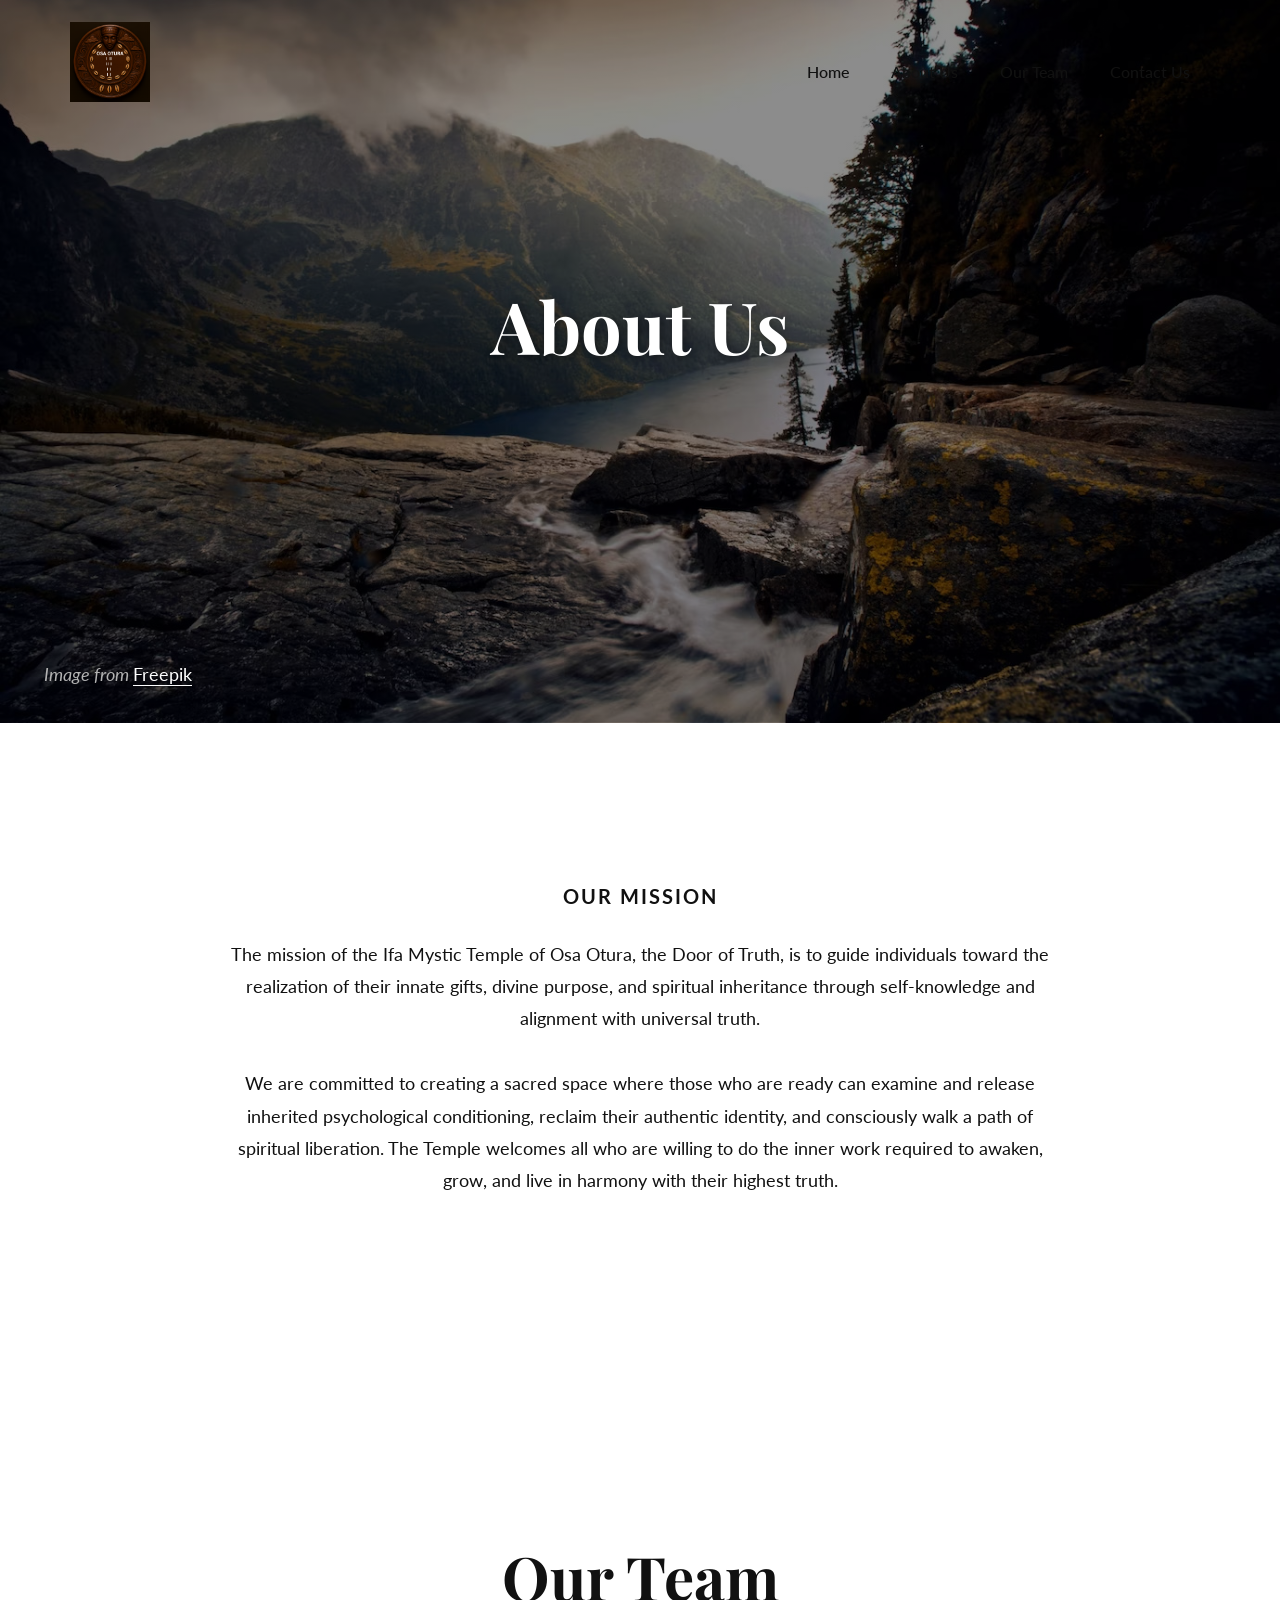
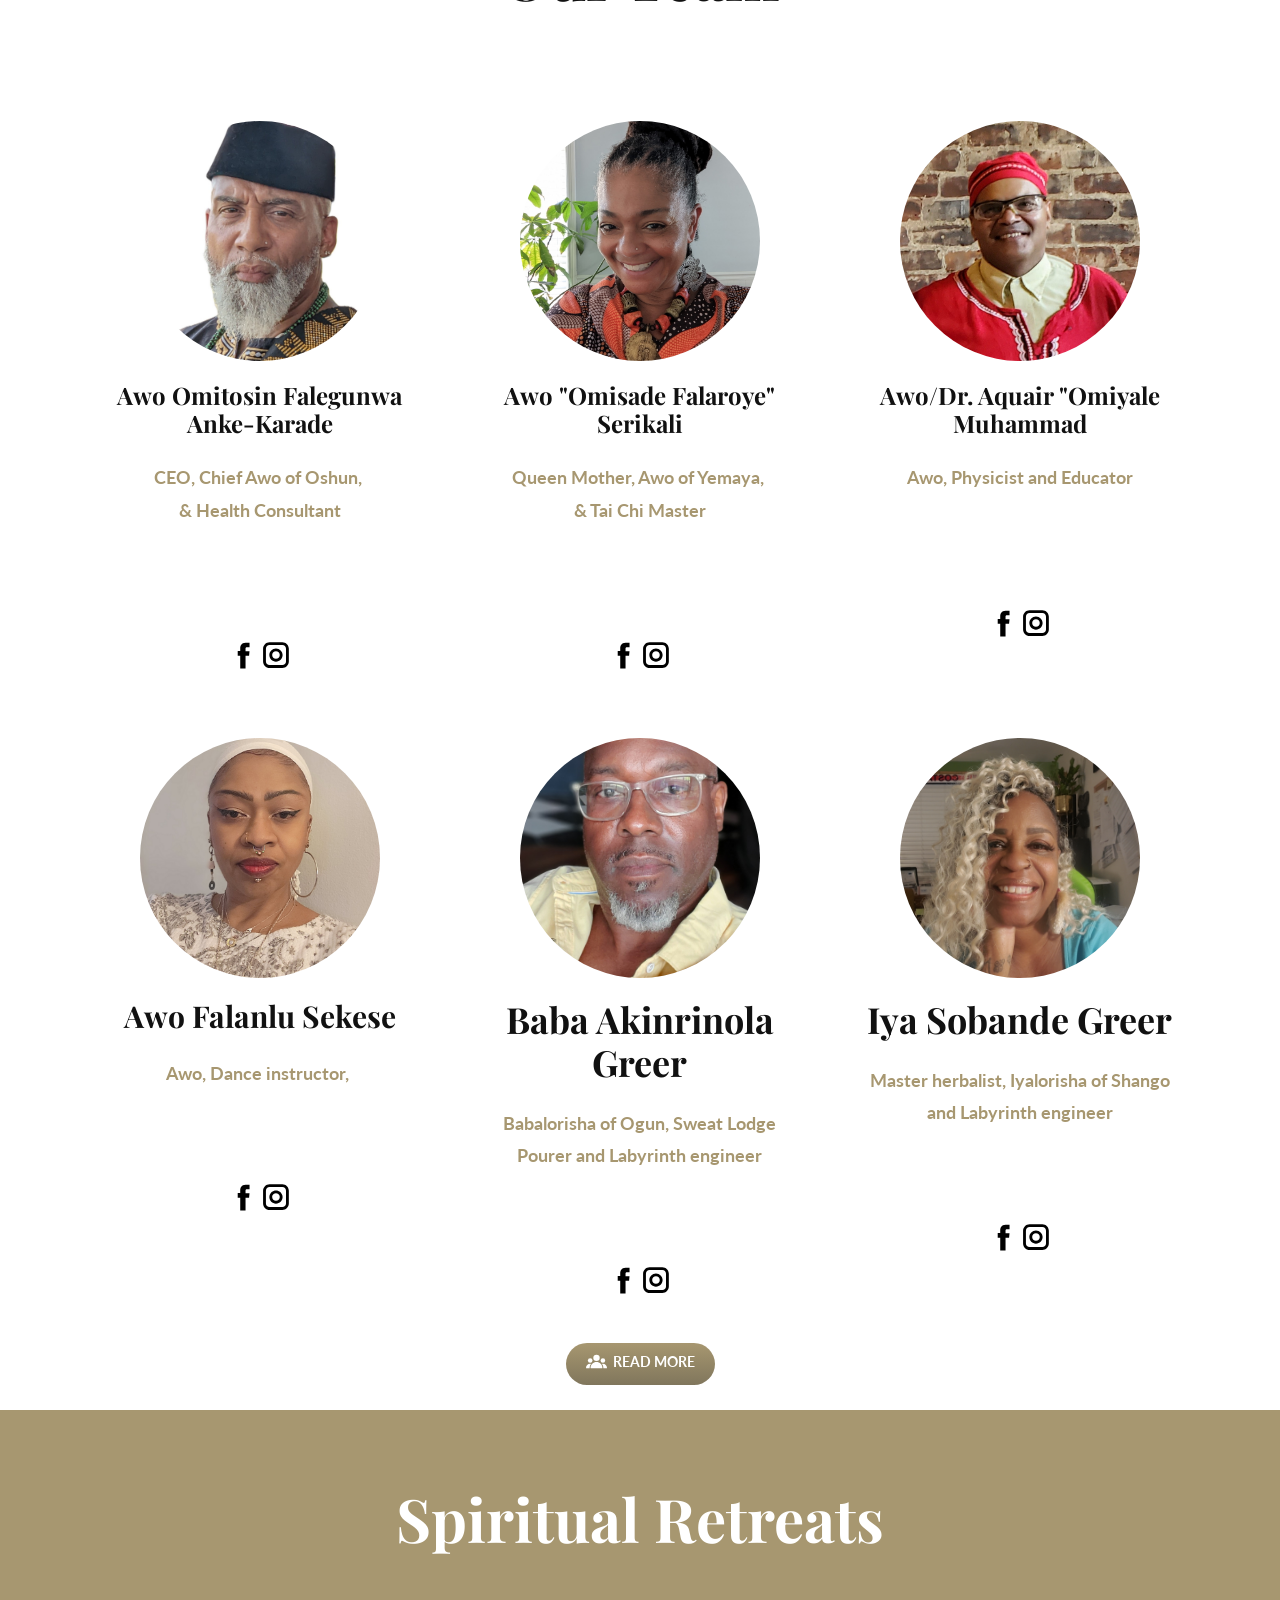
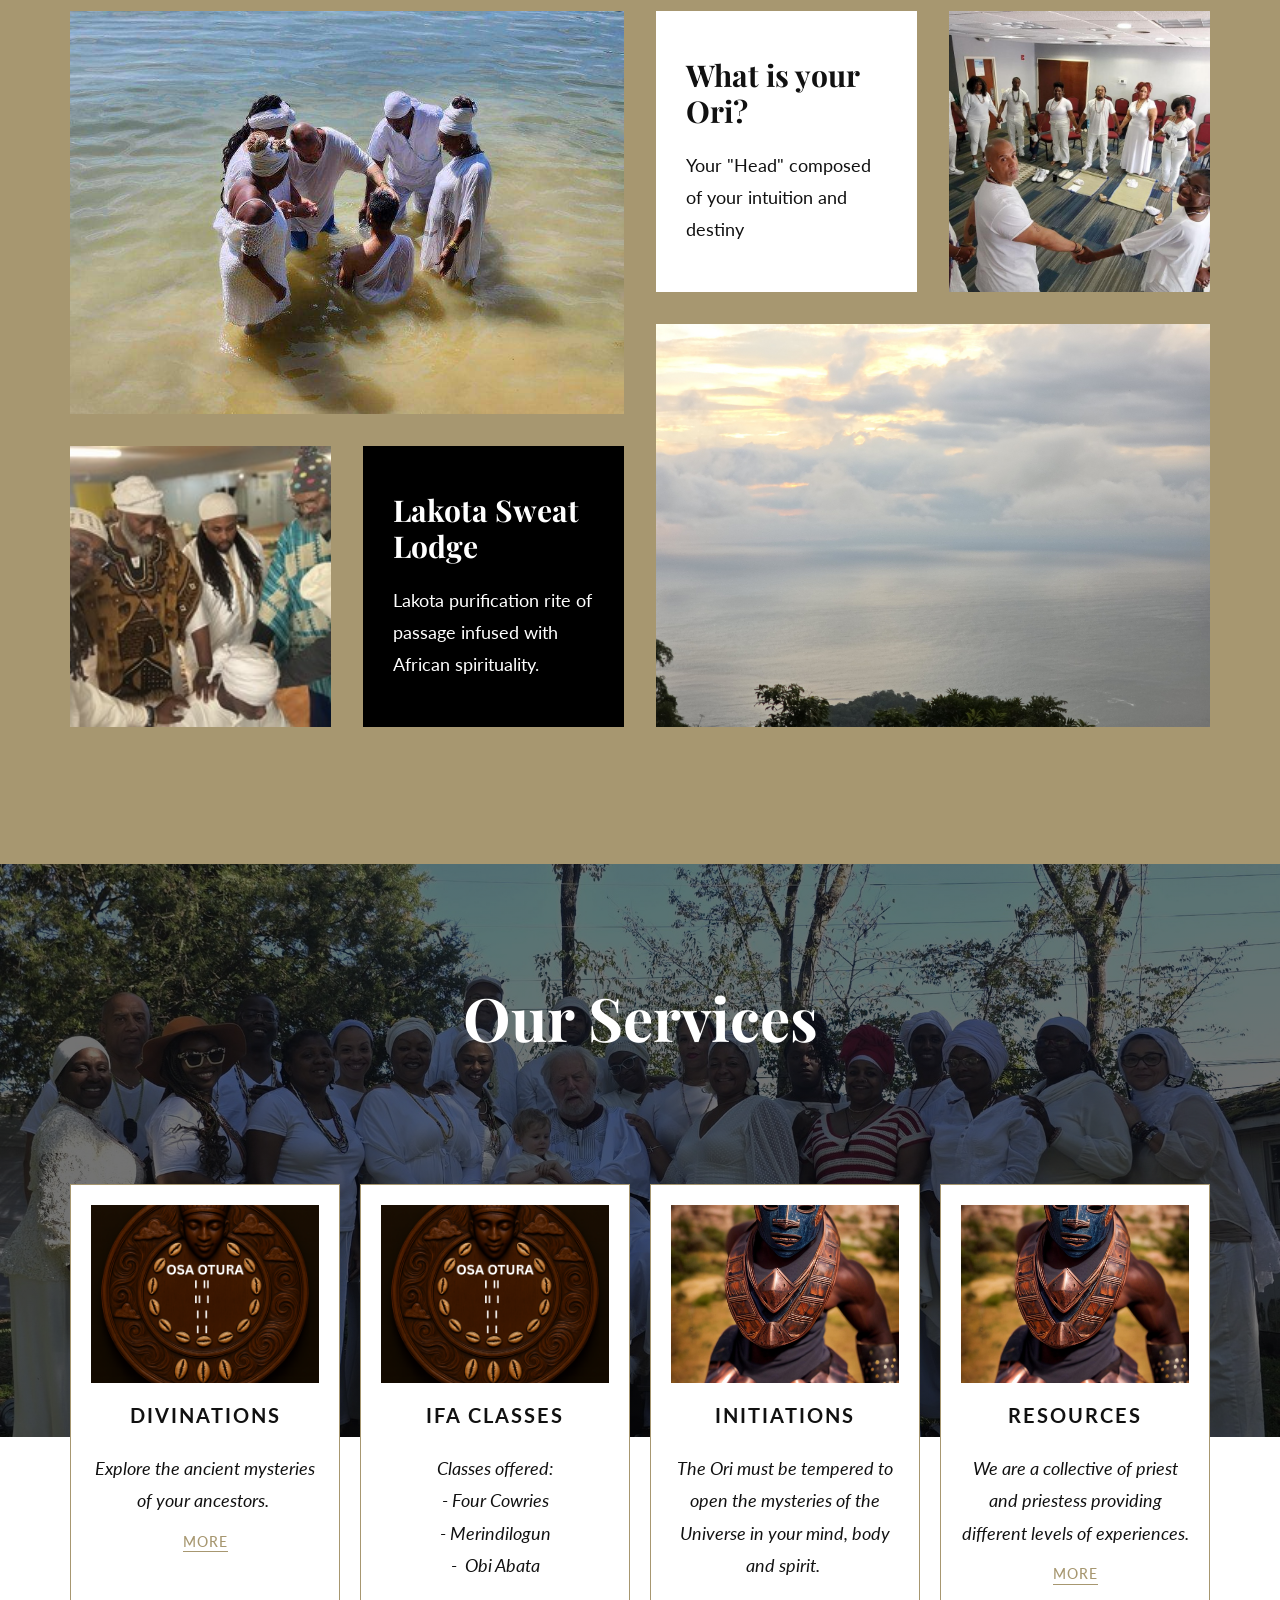
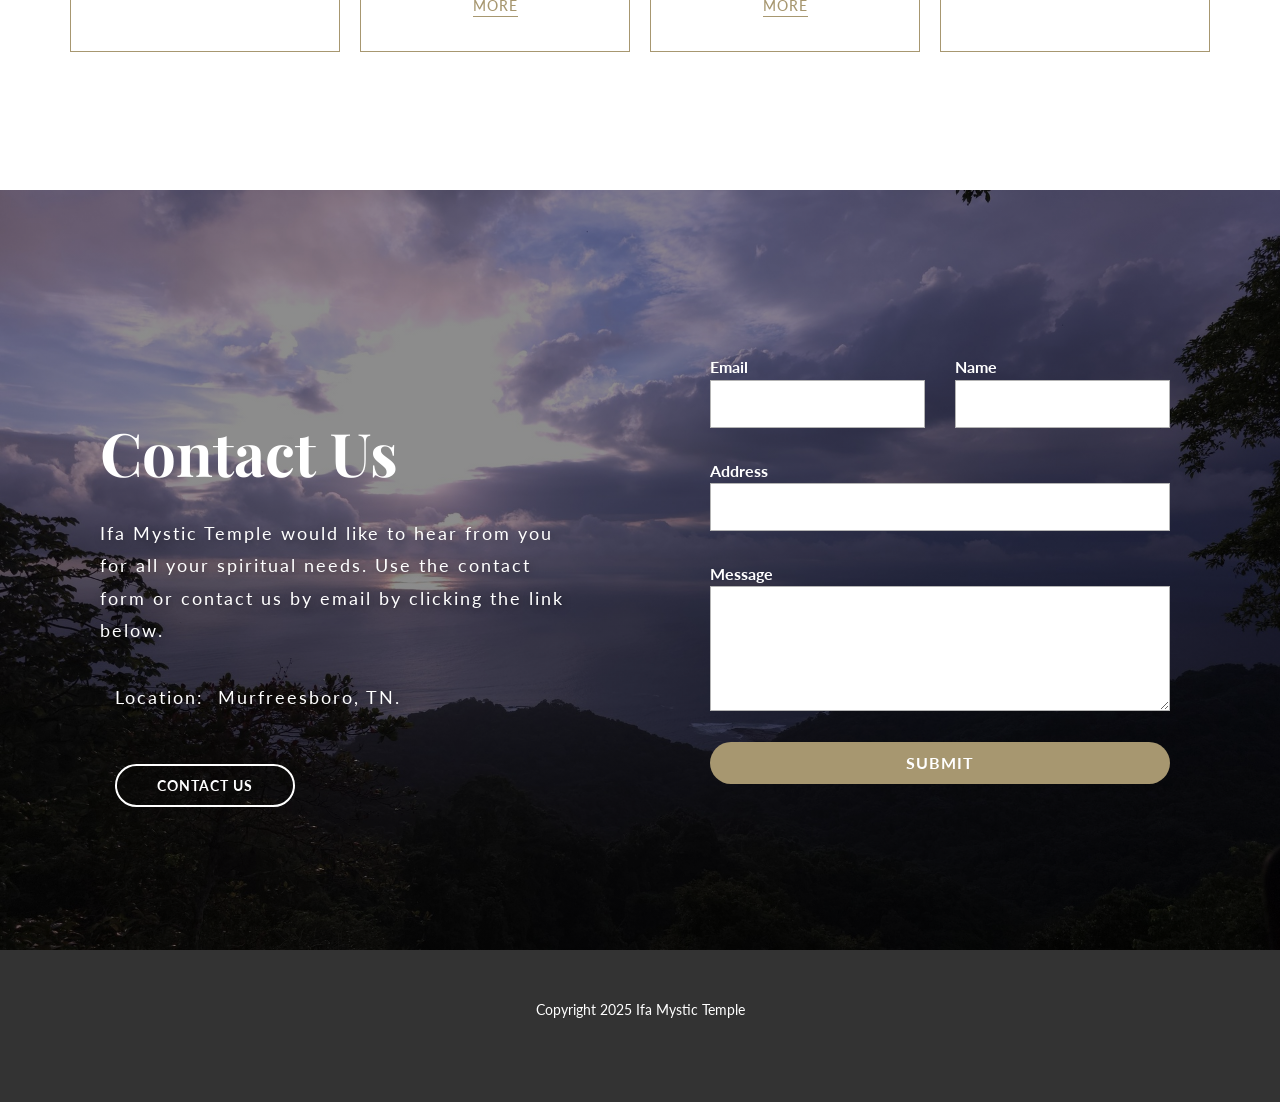
==== commit 19cc25c7: "Add files via upload" ====
--- a/About.html
+++ b/About.html
@@ -32,8 +32,8 @@
     <meta property="og:type" content="website">
   <meta name="referrer" content="origin"><meta data-intl-tel-input-cdn-path="intlTelInput/"></head>
   <body data-path-to-root="./" data-include-products="false" class="u-body u-clearfix u-overlap u-xl-mode" data-lang="en"><header class="u-clearfix u-header u-header" id="sec-c67f" data-animation-name="" data-animation-duration="0" data-animation-delay="0" data-animation-direction=""><div class="u-clearfix u-sheet u-valign-middle-lg u-valign-middle-md u-valign-middle-sm u-valign-middle-xs u-sheet-1">
-        <a href="#" class="u-image u-logo u-image-1" data-image-width="500" data-image-height="500">
-          <img src="images/OsaOturaLogo1.png" class="u-logo-image u-logo-image-1">
+        <a href="./" data-page-id="984700256" class="u-image u-logo u-image-1" data-image-width="500" data-image-height="500">
+          <img src="images/OsaOturaLogo1.png" class="u-logo-image u-logo-image-1" title="Home">
         </a>
         <nav class="u-menu u-menu-one-level u-offcanvas u-menu-1" data-responsive-from="MD" role="navigation">
           <div class="menu-collapse" style="font-size: 1rem; letter-spacing: 0px; font-weight: 500;">
@@ -283,7 +283,7 @@
               <img class="u-expanded-width u-image u-image-default u-image-2" src="images/OsaOturaLogo1.png" alt="" data-image-width="500" data-image-height="500">
               <h4 class="u-hover-feature u-text u-text-2" data-animation-name="customAnimationIn" data-animation-duration="1500" data-animation-delay="500">DIVINATIONS</h4>
               <p class="u-hover-feature u-text u-text-3">Explore the ancient mysteries of your ancestors.&nbsp;</p>
-              <a href="#" class="u-border-1 u-border-active-black u-border-hover-black u-border-no-left u-border-no-right u-border-no-top u-border-palette-2-base u-bottom-left-radius-0 u-bottom-right-radius-0 u-btn u-button-style u-hover-feature u-none u-radius-0 u-text-active-palette-2-base u-text-hover-palette-2-base u-text-palette-2-base u-top-left-radius-0 u-top-right-radius-0 u-btn-1">more</a>
+              <a href="./" data-page-id="984700256" class="u-border-1 u-border-active-black u-border-hover-black u-border-no-left u-border-no-right u-border-no-top u-border-palette-2-base u-bottom-left-radius-0 u-bottom-right-radius-0 u-btn u-button-style u-hover-feature u-none u-radius-0 u-text-active-palette-2-base u-text-hover-palette-2-base u-text-palette-2-base u-top-left-radius-0 u-top-right-radius-0 u-btn-1" title="Home">more</a>
             </div>
           </div>
           <div class="u-align-center u-border-1 u-border-palette-2-base u-container-align-center u-container-style u-list-item u-repeater-item u-shape-rectangle u-video-cover u-white u-list-item-2" data-animation-name="customAnimationIn" data-animation-duration="1500" data-animation-delay="500">
@@ -292,7 +292,7 @@
               <h4 class="u-hover-feature u-text u-text-4" data-animation-name="customAnimationIn" data-animation-duration="1500" data-animation-delay="500"> IFA CLASSES</h4>
               <p class="u-hover-feature u-text u-text-5">Classes offered: <br>- Four Cowries<br>- Merindilogun<br>-&nbsp; Obi Abata
               </p>
-              <a href="#" class="u-border-1 u-border-active-black u-border-hover-black u-border-no-left u-border-no-right u-border-no-top u-border-palette-2-base u-bottom-left-radius-0 u-bottom-right-radius-0 u-btn u-button-style u-hover-feature u-none u-radius-0 u-text-active-palette-2-base u-text-hover-palette-2-base u-text-palette-2-base u-top-left-radius-0 u-top-right-radius-0 u-btn-2">more</a>
+              <a href="Services.html" data-page-id="27685834" class="u-border-1 u-border-active-black u-border-hover-black u-border-no-left u-border-no-right u-border-no-top u-border-palette-2-base u-bottom-left-radius-0 u-bottom-right-radius-0 u-btn u-button-style u-hover-feature u-none u-radius-0 u-text-active-palette-2-base u-text-hover-palette-2-base u-text-palette-2-base u-top-left-radius-0 u-top-right-radius-0 u-btn-2" title="Home">more</a>
             </div>
           </div>
           <div class="u-align-center u-border-1 u-border-palette-2-base u-container-align-center u-container-style u-list-item u-repeater-item u-shape-rectangle u-white u-list-item-3" data-animation-name="customAnimationIn" data-animation-duration="1500" data-animation-delay="500">
@@ -300,7 +300,7 @@
               <img class="u-expanded-width u-image u-image-default u-image-4" src="images/2dde48c5ace9b615b45bc9c86f23e0f0b277f7e375f1099c412c9c83c32d10290cfdd8263f7f89b20827bff6c7ca9a372869b139de9ba59bc6bea5_1280.jpg" alt="" data-image-width="876" data-image-height="1280">
               <h4 class="u-hover-feature u-text u-text-6" data-animation-name="customAnimationIn" data-animation-duration="1500" data-animation-delay="500">INITIATIONS</h4>
               <p class="u-hover-feature u-text u-text-7">The Ori must be tempered to open the mysteries of the Universe in your mind, body and spirit.&nbsp;</p>
-              <a href="#" class="u-border-1 u-border-active-black u-border-hover-black u-border-no-left u-border-no-right u-border-no-top u-border-palette-2-base u-bottom-left-radius-0 u-bottom-right-radius-0 u-btn u-button-style u-hover-feature u-none u-radius-0 u-text-active-palette-2-base u-text-hover-palette-2-base u-text-palette-2-base u-top-left-radius-0 u-top-right-radius-0 u-btn-3">more</a>
+              <a href="Services.html" data-page-id="27685834" class="u-border-1 u-border-active-black u-border-hover-black u-border-no-left u-border-no-right u-border-no-top u-border-palette-2-base u-bottom-left-radius-0 u-bottom-right-radius-0 u-btn u-button-style u-hover-feature u-none u-radius-0 u-text-active-palette-2-base u-text-hover-palette-2-base u-text-palette-2-base u-top-left-radius-0 u-top-right-radius-0 u-btn-3" title="Services">more</a>
             </div>
           </div>
           <div class="u-align-center u-border-1 u-border-palette-2-base u-container-align-center u-container-style u-list-item u-repeater-item u-shape-rectangle u-video-cover u-white u-list-item-4" data-animation-name="customAnimationIn" data-animation-duration="1500" data-animation-delay="500">
@@ -308,7 +308,7 @@
               <img class="u-expanded-width u-image u-image-default u-image-5" src="images/2dde48c5ace9b615b45bc9c86f23e0f0b277f7e375f1099c412c9c83c32d10290cfdd8263f7f89b20827bff6c7ca9a372869b139de9ba59bc6bea5_1280.jpg" alt="" data-image-width="876" data-image-height="1280">
               <h4 class="u-hover-feature u-text u-text-8" data-animation-name="customAnimationIn" data-animation-duration="1500" data-animation-delay="500">RESOURCES</h4>
               <p class="u-hover-feature u-text u-text-9">We are a collective of priest and priestess providing different levels of experiences. </p>
-              <a href="#" class="u-border-1 u-border-active-black u-border-hover-black u-border-no-left u-border-no-right u-border-no-top u-border-palette-2-base u-bottom-left-radius-0 u-bottom-right-radius-0 u-btn u-button-style u-hover-feature u-none u-radius-0 u-text-active-palette-2-base u-text-hover-palette-2-base u-text-palette-2-base u-top-left-radius-0 u-top-right-radius-0 u-btn-4">more</a>
+              <a href="Services.html" data-page-id="27685834" class="u-border-1 u-border-active-black u-border-hover-black u-border-no-left u-border-no-right u-border-no-top u-border-palette-2-base u-bottom-left-radius-0 u-bottom-right-radius-0 u-btn u-button-style u-hover-feature u-none u-radius-0 u-text-active-palette-2-base u-text-hover-palette-2-base u-text-palette-2-base u-top-left-radius-0 u-top-right-radius-0 u-btn-4" title="Services">more</a>
             </div>
           </div>
         </div>
@@ -398,6 +398,6 @@
     <footer class="u-align-center u-clearfix u-container-align-center u-footer u-grey-80 u-footer" id="sec-b7f2"><div class="u-clearfix u-sheet u-sheet-1">
         <p class="u-small-text u-text u-text-variant u-text-1">Copyright 2025 Ifa Mystic Temple</p>
       </div></footer>
-    <section class="u-backlink u-clearfix u-grey-80"></section>
+    <section class="u-backlink u-clearfix u-grey-80"></section><span style="height: 64px; width: 64px; margin-left: 0px; margin-right: auto; margin-top: 0px; background-image: none; right: 20px; bottom: 20px; padding: 15px" class="u-back-to-top u-icon u-icon-circle u-opacity u-opacity-85 u-palette-1-base" data-href="#"><svg class="u-svg-link" preserveAspectRatio="xMidYMin slice" viewBox="0 0 551.13 551.13"><use xmlns:xlink="http://www.w3.org/1999/xlink" xlink:href="#svg-1d98"></use></svg><svg class="u-svg-content" enable-background="new 0 0 551.13 551.13" viewBox="0 0 551.13 551.13" xmlns="http://www.w3.org/2000/svg" id="svg-1d98"><path d="m275.565 189.451 223.897 223.897h51.668l-275.565-275.565-275.565 275.565h51.668z"></path></svg></span>
   
 </body></html>
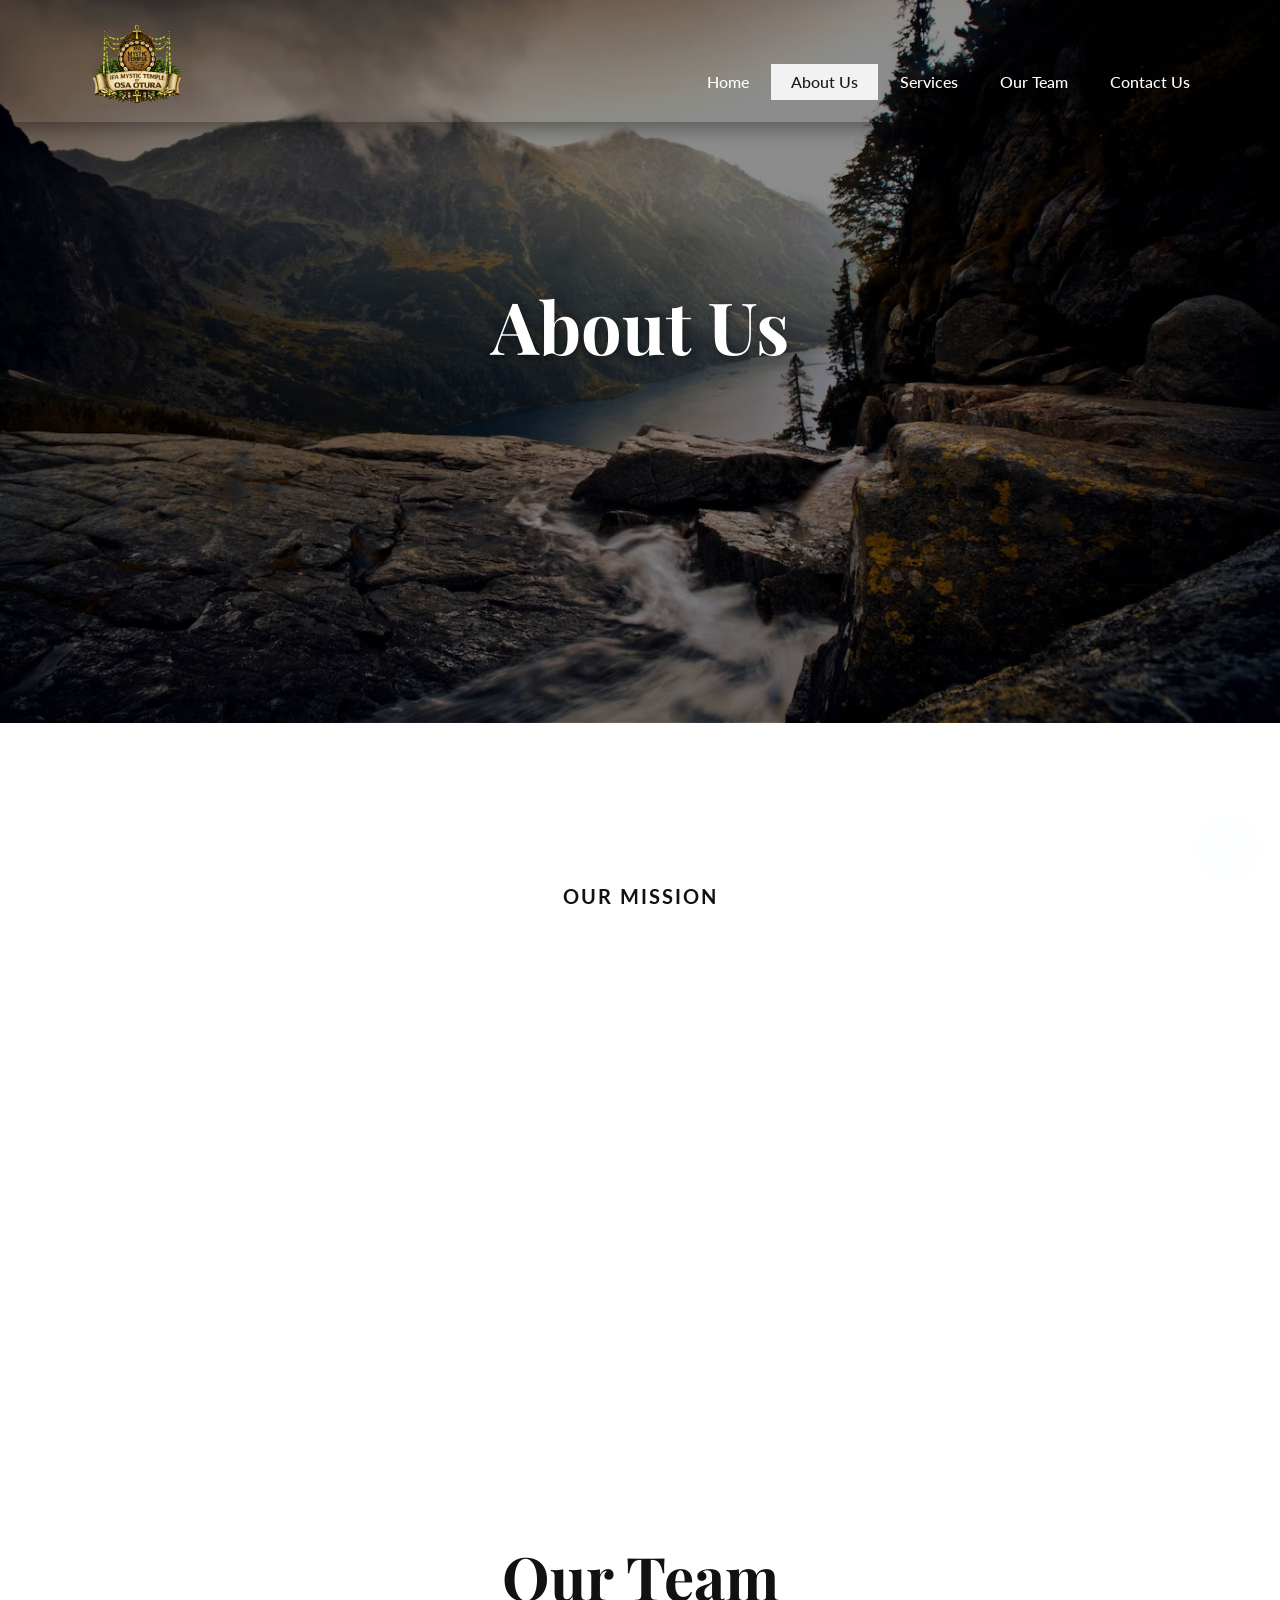
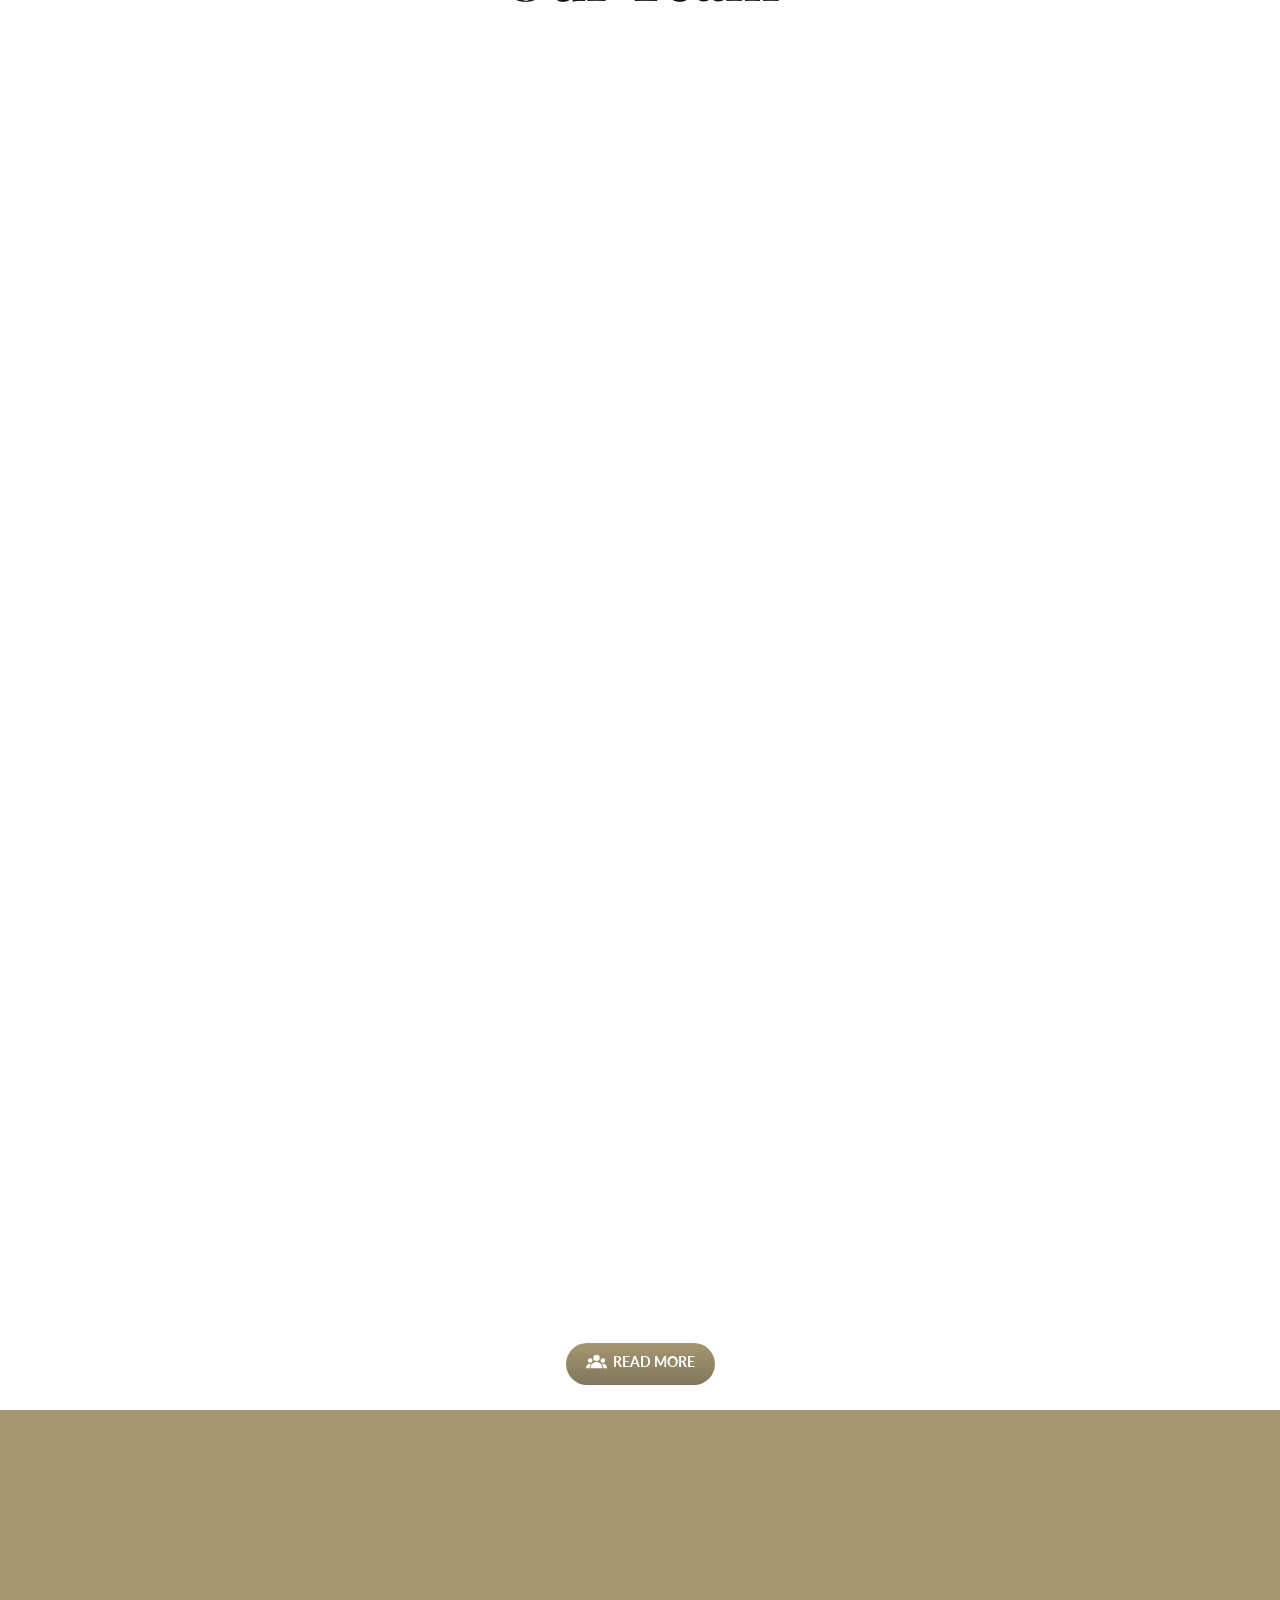
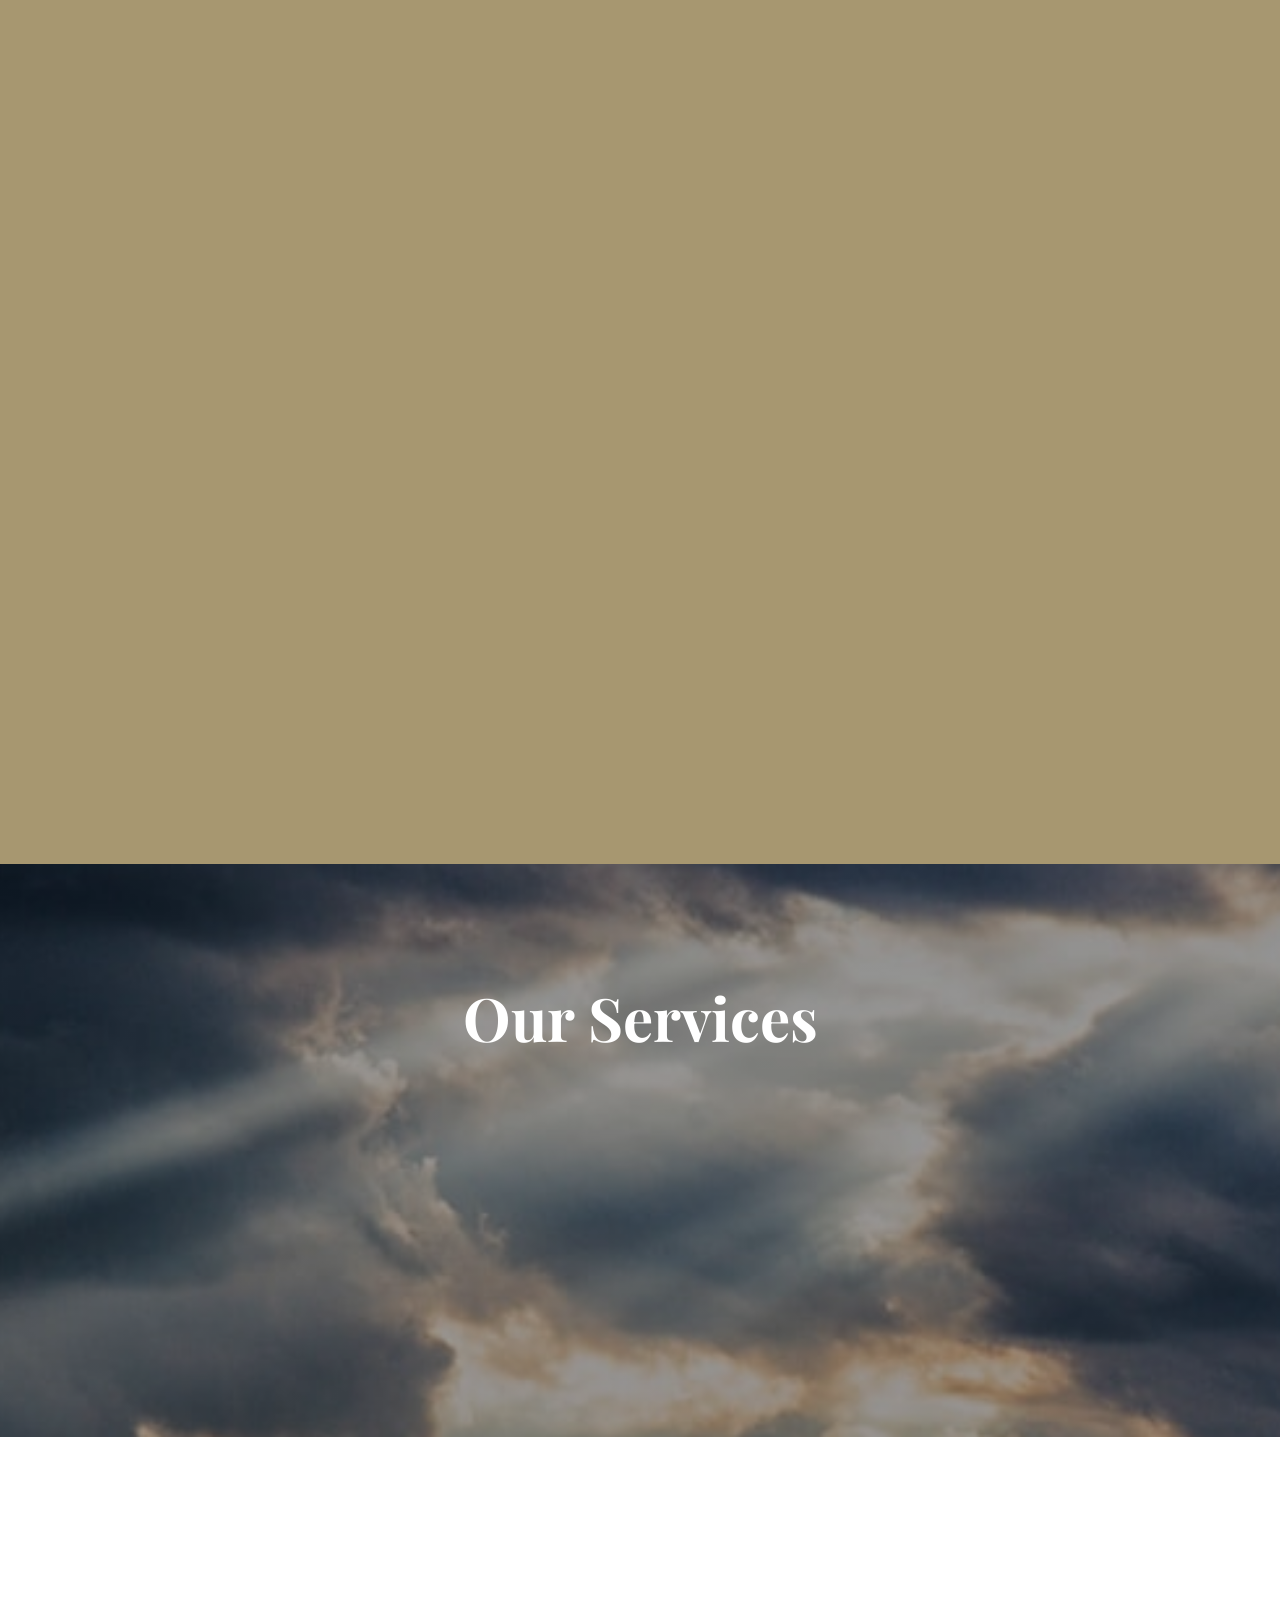
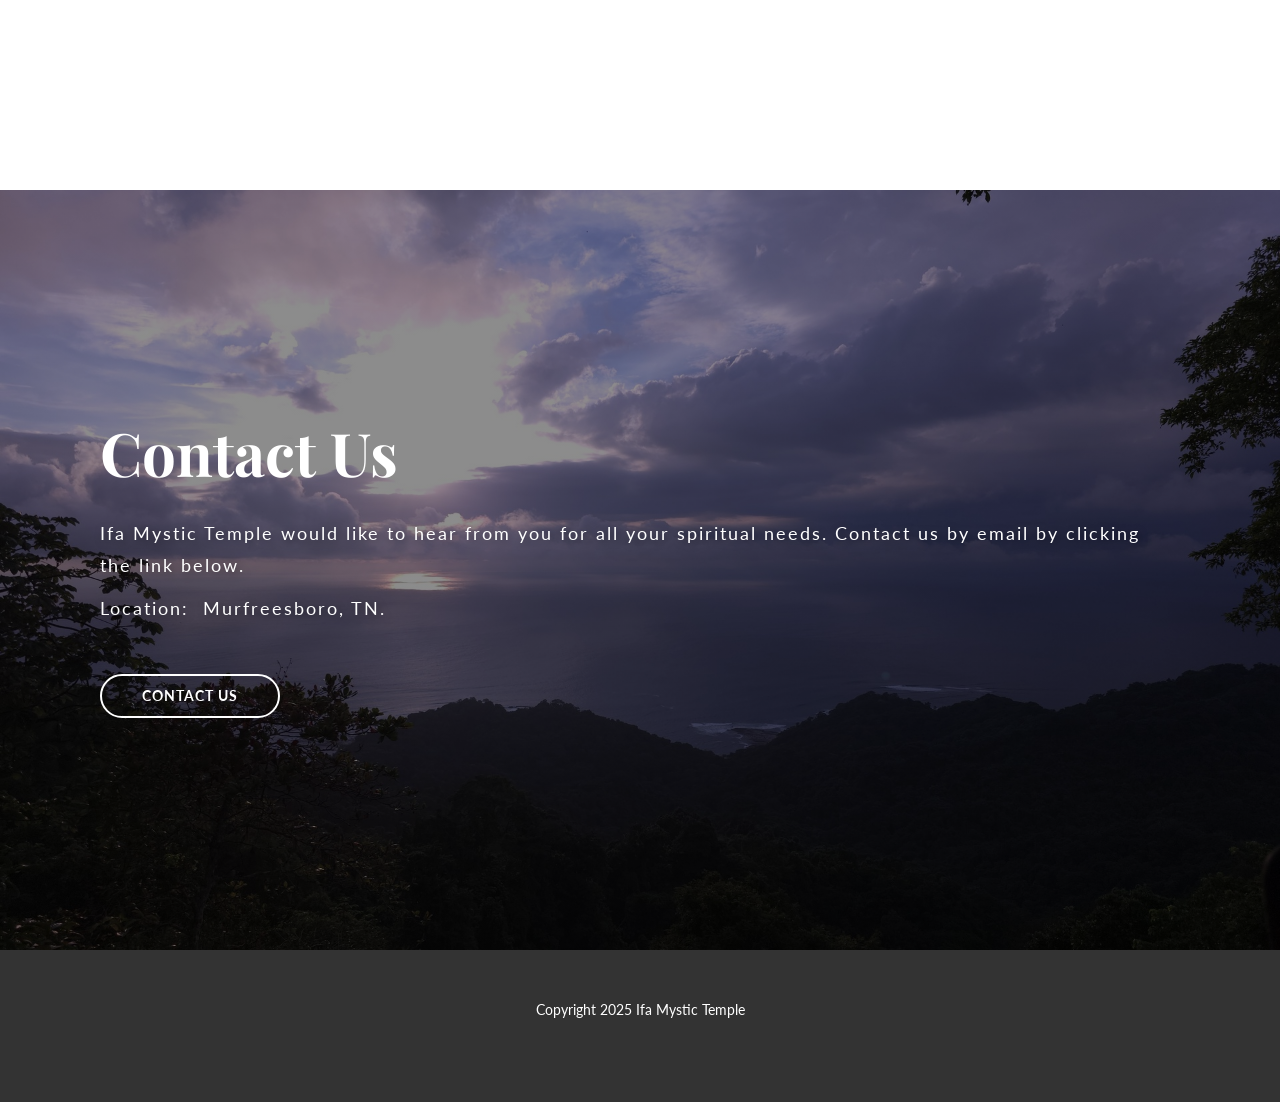
==== commit 46c839e1: "Add files via upload" ====
--- a/About.html
+++ b/About.html
@@ -9,7 +9,7 @@
 <link rel="stylesheet" href="About.css" media="screen">
     <script class="u-script" type="text/javascript" src="jquery.js" defer=""></script>
     <script class="u-script" type="text/javascript" src="nicepage.js" defer=""></script>
-    <meta name="generator" content="Nicepage 8.2.5, nicepage.com">
+    <meta name="generator" content="Nicepage 8.3.6, nicepage.com">
     
     
     
@@ -24,16 +24,16 @@
 		"@context": "http://schema.org",
 		"@type": "Organization",
 		"name": "ifamystic_template",
-		"logo": "images/OsaOturaLogo1.png"
+		"logo": "images/IfaMysticTempleLogo_NoBckGrd.png"
 }</script>
     <meta name="theme-color" content="#478ac9">
     <meta property="og:title" content="About">
     <meta property="og:description" content="">
     <meta property="og:type" content="website">
-  <meta name="referrer" content="origin"><meta data-intl-tel-input-cdn-path="intlTelInput/"></head>
-  <body data-path-to-root="./" data-include-products="false" class="u-body u-clearfix u-overlap u-xl-mode" data-lang="en"><header class="u-clearfix u-header u-header" id="sec-c67f" data-animation-name="" data-animation-duration="0" data-animation-delay="0" data-animation-direction=""><div class="u-clearfix u-sheet u-valign-middle-lg u-valign-middle-md u-valign-middle-sm u-valign-middle-xs u-sheet-1">
-        <a href="./" data-page-id="984700256" class="u-image u-logo u-image-1" data-image-width="500" data-image-height="500">
-          <img src="images/OsaOturaLogo1.png" class="u-logo-image u-logo-image-1" title="Home">
+  <meta data-intl-tel-input-cdn-path="intlTelInput/"></head>
+  <body data-path-to-root="./" data-include-products="false" class="u-body u-clearfix u-overlap u-xl-mode" data-lang="en"><header class="u-box-shadow u-clearfix u-header u-header" id="sec-c67f" data-animation-name="" data-animation-duration="0" data-animation-delay="0" data-animation-direction=""><div class="u-clearfix u-sheet u-valign-middle-lg u-valign-middle-md u-valign-middle-sm u-valign-middle-xs u-sheet-1">
+        <a href="./" data-page-id="984700256" class="u-image u-logo u-image-1" data-image-width="1536" data-image-height="1024">
+          <img src="images/IfaMysticTempleLogo_NoBckGrd.png" class="u-logo-image u-logo-image-1" title="Home">
         </a>
         <nav class="u-menu u-menu-one-level u-offcanvas u-menu-1" data-responsive-from="MD" role="navigation">
           <div class="menu-collapse" style="font-size: 1rem; letter-spacing: 0px; font-weight: 500;">
@@ -44,10 +44,11 @@
             </a>
           </div>
           <div class="u-custom-menu u-nav-container">
-            <ul class="u-nav u-spacing-2 u-unstyled u-nav-1" role="menubar"><li role="none" class="u-nav-item"><a role="menuitem" class="u-active-grey-5 u-button-style u-hover-grey-10 u-nav-link u-text-active-grey-90 u-text-hover-grey-90" href="./" style="padding: 10px 20px;">Home</a>
-</li><li role="none" class="u-nav-item"><a role="menuitem" class="u-active-grey-5 u-button-style u-hover-grey-10 u-nav-link u-text-active-grey-90 u-text-hover-grey-90" href="About.html" style="padding: 10px 20px;">About Us</a>
-</li><li role="none" class="u-nav-item"><a role="menuitem" class="u-active-grey-5 u-button-style u-hover-grey-10 u-nav-link u-text-active-grey-90 u-text-hover-grey-90" href="Team.html" style="padding: 10px 20px;">Our Team</a>
-</li><li role="none" class="u-nav-item"><a role="menuitem" class="u-active-grey-5 u-button-style u-hover-grey-10 u-nav-link u-text-active-grey-90 u-text-hover-grey-90" href="Contact.html" style="padding: 10px 20px;">Contact Us</a>
+            <ul class="u-nav u-spacing-2 u-unstyled u-nav-1" role="menubar"><li role="none" class="u-nav-item"><a role="menuitem" class="u-active-grey-5 u-button-style u-hover-grey-10 u-nav-link u-text-active-grey-90 u-text-hover-grey-90 u-text-white u-nav-link-2" href="./">Home</a>
+</li><li role="none" class="u-nav-item"><a role="menuitem" class="u-active-grey-5 u-button-style u-hover-grey-10 u-nav-link u-text-active-grey-90 u-text-hover-grey-90 u-text-white u-nav-link-2" href="About.html">About Us</a>
+</li><li role="none" class="u-nav-item"><a role="menuitem" class="u-active-grey-5 u-button-style u-hover-grey-10 u-nav-link u-text-active-grey-90 u-text-hover-grey-90 u-text-white u-nav-link-2" href="Services.html">Services</a>
+</li><li role="none" class="u-nav-item"><a role="menuitem" class="u-active-grey-5 u-button-style u-hover-grey-10 u-nav-link u-text-active-grey-90 u-text-hover-grey-90 u-text-white u-nav-link-2" href="Team.html">Our Team</a>
+</li><li role="none" class="u-nav-item"><a role="menuitem" class="u-active-grey-5 u-button-style u-hover-grey-10 u-nav-link u-text-active-grey-90 u-text-hover-grey-90 u-text-white u-nav-link-2" href="Contact.html">Contact Us</a>
 </li></ul>
           </div>
           <div class="u-custom-menu u-nav-container-collapse" id="179e" role="region" aria-label="Menu panel">
@@ -56,6 +57,7 @@
                 <div class="u-menu-close" tabindex="-1" aria-label="Close menu"></div>
                 <ul class="u-align-center u-nav u-popupmenu-items u-unstyled u-nav-2" role="menubar"><li role="none" class="u-nav-item"><a role="menuitem" class="u-button-style u-nav-link" href="./">Home</a>
 </li><li role="none" class="u-nav-item"><a role="menuitem" class="u-button-style u-nav-link" href="About.html">About Us</a>
+</li><li role="none" class="u-nav-item"><a role="menuitem" class="u-button-style u-nav-link" href="Services.html">Services</a>
 </li><li role="none" class="u-nav-item"><a role="menuitem" class="u-button-style u-nav-link" href="Team.html">Our Team</a>
 </li><li role="none" class="u-nav-item"><a role="menuitem" class="u-button-style u-nav-link" href="Contact.html">Contact Us</a>
 </li></ul>
@@ -271,7 +273,7 @@
       </div>
     </section>
     <section class="u-align-center u-clearfix u-container-align-center u-section-6" id="sec-ac9b" data-image-width="2000" data-image-height="1333">
-      <div class="u-container-style u-expanded-width u-group u-image u-shading u-image-1" data-image-width="2970" data-image-height="2002">
+      <div class="u-container-style u-expanded-width u-group u-image u-shading u-image-1" data-image-width="1280" data-image-height="853">
         <div class="u-container-layout u-valign-top u-container-layout-1">
           <h2 class="u-align-center u-text u-text-default u-text-1" data-animation-name="customAnimationIn" data-animation-duration="1500">Our Services</h2>
         </div>
@@ -280,7 +282,7 @@
         <div class="u-repeater u-repeater-1">
           <div class="u-align-center u-border-1 u-border-palette-2-base u-container-align-center u-container-style u-list-item u-repeater-item u-shape-rectangle u-video-cover u-white u-list-item-1" data-animation-name="customAnimationIn" data-animation-duration="1500" data-animation-delay="500">
             <div class="u-container-layout u-similar-container u-valign-top u-container-layout-2">
-              <img class="u-expanded-width u-image u-image-default u-image-2" src="images/OsaOturaLogo1.png" alt="" data-image-width="500" data-image-height="500">
+              <img class="u-expanded-width u-image u-image-default u-image-2" src="images/OsaOturaLogo_NoBckgrd.png" alt="" data-image-width="500" data-image-height="500">
               <h4 class="u-hover-feature u-text u-text-2" data-animation-name="customAnimationIn" data-animation-duration="1500" data-animation-delay="500">DIVINATIONS</h4>
               <p class="u-hover-feature u-text u-text-3">Explore the ancient mysteries of your ancestors.&nbsp;</p>
               <a href="./" data-page-id="984700256" class="u-border-1 u-border-active-black u-border-hover-black u-border-no-left u-border-no-right u-border-no-top u-border-palette-2-base u-bottom-left-radius-0 u-bottom-right-radius-0 u-btn u-button-style u-hover-feature u-none u-radius-0 u-text-active-palette-2-base u-text-hover-palette-2-base u-text-palette-2-base u-top-left-radius-0 u-top-right-radius-0 u-btn-1" title="Home">more</a>
@@ -288,7 +290,7 @@
           </div>
           <div class="u-align-center u-border-1 u-border-palette-2-base u-container-align-center u-container-style u-list-item u-repeater-item u-shape-rectangle u-video-cover u-white u-list-item-2" data-animation-name="customAnimationIn" data-animation-duration="1500" data-animation-delay="500">
             <div class="u-container-layout u-similar-container u-valign-top u-container-layout-3">
-              <img class="u-expanded-width u-image u-image-default u-image-3" src="images/OsaOturaLogo1.png" alt="" data-image-width="500" data-image-height="500">
+              <img class="u-expanded-width u-image u-image-default u-image-3" src="images/OsaOturaLogo_NoBckgrd.png" alt="" data-image-width="500" data-image-height="500">
               <h4 class="u-hover-feature u-text u-text-4" data-animation-name="customAnimationIn" data-animation-duration="1500" data-animation-delay="500"> IFA CLASSES</h4>
               <p class="u-hover-feature u-text u-text-5">Classes offered: <br>- Four Cowries<br>- Merindilogun<br>-&nbsp; Obi Abata
               </p>
@@ -297,7 +299,7 @@
           </div>
           <div class="u-align-center u-border-1 u-border-palette-2-base u-container-align-center u-container-style u-list-item u-repeater-item u-shape-rectangle u-white u-list-item-3" data-animation-name="customAnimationIn" data-animation-duration="1500" data-animation-delay="500">
             <div class="u-container-layout u-similar-container u-valign-top u-container-layout-4">
-              <img class="u-expanded-width u-image u-image-default u-image-4" src="images/2dde48c5ace9b615b45bc9c86f23e0f0b277f7e375f1099c412c9c83c32d10290cfdd8263f7f89b20827bff6c7ca9a372869b139de9ba59bc6bea5_1280.jpg" alt="" data-image-width="876" data-image-height="1280">
+              <img class="u-expanded-width u-image u-image-default u-image-4" src="images/OsaOturaLogo_NoBckgrd.png" alt="" data-image-width="500" data-image-height="500">
               <h4 class="u-hover-feature u-text u-text-6" data-animation-name="customAnimationIn" data-animation-duration="1500" data-animation-delay="500">INITIATIONS</h4>
               <p class="u-hover-feature u-text u-text-7">The Ori must be tempered to open the mysteries of the Universe in your mind, body and spirit.&nbsp;</p>
               <a href="Services.html" data-page-id="27685834" class="u-border-1 u-border-active-black u-border-hover-black u-border-no-left u-border-no-right u-border-no-top u-border-palette-2-base u-bottom-left-radius-0 u-bottom-right-radius-0 u-btn u-button-style u-hover-feature u-none u-radius-0 u-text-active-palette-2-base u-text-hover-palette-2-base u-text-palette-2-base u-top-left-radius-0 u-top-right-radius-0 u-btn-3" title="Services">more</a>
@@ -305,7 +307,7 @@
           </div>
           <div class="u-align-center u-border-1 u-border-palette-2-base u-container-align-center u-container-style u-list-item u-repeater-item u-shape-rectangle u-video-cover u-white u-list-item-4" data-animation-name="customAnimationIn" data-animation-duration="1500" data-animation-delay="500">
             <div class="u-container-layout u-similar-container u-valign-top u-container-layout-5">
-              <img class="u-expanded-width u-image u-image-default u-image-5" src="images/2dde48c5ace9b615b45bc9c86f23e0f0b277f7e375f1099c412c9c83c32d10290cfdd8263f7f89b20827bff6c7ca9a372869b139de9ba59bc6bea5_1280.jpg" alt="" data-image-width="876" data-image-height="1280">
+              <img class="u-expanded-width u-image u-image-default u-image-5" src="images/OsaOturaLogo_NoBckgrd.png" alt="" data-image-width="500" data-image-height="500">
               <h4 class="u-hover-feature u-text u-text-8" data-animation-name="customAnimationIn" data-animation-duration="1500" data-animation-delay="500">RESOURCES</h4>
               <p class="u-hover-feature u-text u-text-9">We are a collective of priest and priestess providing different levels of experiences. </p>
               <a href="Services.html" data-page-id="27685834" class="u-border-1 u-border-active-black u-border-hover-black u-border-no-left u-border-no-right u-border-no-top u-border-palette-2-base u-bottom-left-radius-0 u-bottom-right-radius-0 u-btn u-button-style u-hover-feature u-none u-radius-0 u-text-active-palette-2-base u-text-hover-palette-2-base u-text-palette-2-base u-top-left-radius-0 u-top-right-radius-0 u-btn-4" title="Services">more</a>
@@ -342,49 +344,17 @@
       
       
     </section>
-    <section class="u-clearfix u-image u-shading u-section-7" data-image-width="4000" data-image-height="3000" id="block-9">
+    <section class="u-clearfix u-image u-shading u-section-7" data-image-width="4000" data-image-height="3000" id="block-11">
       <div class="u-clearfix u-sheet u-valign-middle u-sheet-1">
         <div class="data-layout-selected u-clearfix u-expanded-width u-gutter-0 u-layout-wrap u-layout-wrap-1">
           <div class="u-layout">
             <div class="u-layout-row">
-              <div class="u-container-style u-layout-cell u-left-cell u-size-30 u-layout-cell-1" data-animation-name="customAnimationIn" data-animation-duration="1750" data-animation-delay="250">
+              <div class="u-container-style u-layout-cell u-left-cell u-size-60 u-layout-cell-1" data-animation-name="customAnimationIn" data-animation-duration="1750" data-animation-delay="250">
                 <div class="u-container-layout u-valign-middle-lg u-valign-middle-md u-valign-middle-sm u-valign-middle-xs u-container-layout-1">
                   <h2 class="u-text u-text-1">Contact Us</h2>
-                  <p class="u-text u-text-body-alt-color u-text-2">Ifa Mystic Temple would like to hear from you for all your spiritual needs. Use the contact form or contact us by email by clicking the link below.&nbsp;</p>
+                  <p class="u-text u-text-body-alt-color u-text-2">Ifa Mystic Temple would like to hear from you for all your spiritual needs. Contact us by email by clicking the link below.&nbsp;</p>
                   <p class="u-text u-text-body-alt-color u-text-3">Location:&nbsp; Murfreesboro, TN.</p>
                   <a href="mailto:ifamystictemple@gmail.com?subject=Interest%20or%20Services" class="u-active-white u-border-2 u-border-active-white u-border-hover-white u-border-white u-btn u-btn-round u-button-style u-hover-white u-none u-radius-50 u-text-active-black u-text-hover-black u-btn-1">Contact Us</a>
-                </div>
-              </div>
-              <div class="u-container-style u-layout-cell u-right-cell u-size-30 u-layout-cell-2" data-animation-name="customAnimationIn" data-animation-duration="1500">
-                <div class="u-container-layout u-valign-middle u-container-layout-2">
-                  <div class="u-form u-form-1">
-                    <form action="https://service.nicepagesrv.com/form/v4/form-process" class="u-clearfix u-form-spacing-30 u-form-vertical u-inner-form" style="padding: 10px" source="email" name="form">
-                      <div class="u-form-email u-form-group u-form-partition-factor-2">
-                        <label for="email-319a" class="u-label u-text-body-alt-color u-label-1">Email</label>
-                        <input type="email" placeholder="Enter a valid email address" id="email-319a" name="email" class="u-input u-input-rectangle" required="">
-                      </div>
-                      <div class="u-form-group u-form-name u-form-partition-factor-2">
-                        <label for="name-319a" class="u-label u-text-body-alt-color u-label-2">Name</label>
-                        <input type="text" placeholder="Enter your Name" id="name-319a" name="name" class="u-input u-input-rectangle" required="">
-                      </div>
-                      <div class="u-form-address u-form-group u-form-group-3">
-                        <label for="address-452f" class="u-label u-text-body-alt-color u-label-3">Address</label>
-                        <input type="text" placeholder="Enter your address" id="address-452f" name="address" class="u-input u-input-rectangle" required="">
-                      </div>
-                      <div class="u-form-group u-form-message">
-                        <label for="message-319a" class="u-label u-text-body-alt-color u-label-4">Message</label>
-                        <textarea placeholder="Enter your message" rows="4" cols="50" id="message-319a" name="message" class="u-input u-input-rectangle" required=""></textarea>
-                      </div>
-                      <div class="u-align-left u-form-group u-form-submit">
-                        <a href="#" class="u-active-white u-border-none u-btn u-btn-round u-btn-submit u-button-style u-hover-white u-palette-2-base u-radius-50 u-btn-2">Submit</a>
-                        <input type="submit" value="submit" class="u-form-control-hidden">
-                      </div>
-                      <div class="u-form-send-message u-form-send-success">Thank you! Your message has been sent.</div>
-                      <div class="u-form-send-error u-form-send-message">Unable to send your message. Please fix errors then try again.</div>
-                      <input type="hidden" value="" name="recaptchaResponse">
-                      <input type="hidden" name="formServices" value="d0acc540-7576-e773-c602-5e6bc9baba8f">
-                    </form>
-                  </div>
                 </div>
               </div>
             </div>
--- a/nicepage.css
+++ b/nicepage.css
@@ -15189,6 +15189,9 @@
 .u-shape-square > .u-container-layout {
   border-radius: 0;
 }
+.u-shape-line {
+  height: auto !important;
+}
 .embed-responsive {
   position: relative;
   display: block;
@@ -15529,6 +15532,10 @@
 .u-post-tags {
   display: table;
 }
+.u-menu {
+  --dropdown-icon-vertical: url([data-uri]);
+  --dropdown-icon-horizonal: url([data-uri]);
+}
 .u-menu,
 .u-popupmenu-items {
   display: table;
@@ -15564,6 +15571,9 @@
   margin: 0;
   height: 100%;
 }
+:where(.u-nav-container > .u-nav > .u-nav-item > .u-nav-link) {
+  padding: 10px 20px;
+}
 .u-nav-popup.u-nav-item {
   height: auto;
 }
@@ -15877,6 +15887,8 @@
   visibility: hidden;
   pointer-events: none;
   max-height: 0;
+  padding-left: 1em;
+  text-align: left;
 }
 .u-nav-container-collapse .u-nav-popup .u-nav {
   box-shadow: none;
@@ -15888,26 +15900,28 @@
   visibility: visible;
   pointer-events: auto;
 }
-.u-dropdown-icon .u-nav-link:first-child:nth-last-child(2) {
+.u-dropdown-icon .u-nav-link:first-child:nth-last-child(2):after {
+  content: "";
+  background-repeat: no-repeat;
+  background-size: 50%;
+  background-position: 100% 50%;
+  min-width: 1.75em;
+  min-height: 1em;
+}
+.u-dropdown-icon .u-nav-container .u-nav-link:first-child:nth-last-child(2) {
   display: inline-flex;
   align-items: center;
-  gap: 5px;
-}
-.u-dropdown-icon .u-nav-link:first-child:nth-last-child(2):after {
-  content: "";
-  background-image: url([data-uri]);
-  background-repeat: no-repeat;
-  background-size: 100% auto;
-  background-position: 50% 50%;
-  min-width: 1em;
-  min-height: 1em;
+}
+.u-dropdown-icon .u-nav-container .u-nav-link:first-child:nth-last-child(2):after {
+  background-image: var(--dropdown-icon-vertical);
 }
 .u-dropdown-icon .u-nav-container .u-nav-popup .u-nav-link:first-child:nth-last-child(2) {
   display: flex;
-  justify-content: space-between;
+  justify-content: flex-start;
 }
 .u-dropdown-icon .u-nav-container .u-nav-popup .u-nav-link:first-child:nth-last-child(2):after {
-  background-image: url([data-uri]);
+  background-image: var(--dropdown-icon-horizonal);
+  margin-left: auto;
 }
 .u-spacing-100:not(.u-text) > li:not(:last-child) {
   margin-right: 100px;
@@ -18065,9 +18079,6 @@
 .menu-collapse a.u-nav-link {
   color: inherit;
 }
-.u-nav-container > .u-nav > .u-nav-item > .u-nav-link {
-  padding: 10px 20px;
-}
 .menu-collapse {
   display: none;
   border: none;
@@ -18112,6 +18123,7 @@
   bottom: 0 !important;
   position: fixed !important;
   overflow: hidden;
+  -webkit-clip-path: inset(0);
   width: 0;
 }
 .u-menu-close {
@@ -18153,6 +18165,17 @@
 }
 .u-sidenav .u-nav-link {
   background: transparent;
+}
+.u-dropdown-icon .u-nav-container-collapse .u-nav-link:first-child:nth-last-child(2) {
+  display: flex;
+  justify-content: flex-start;
+}
+.u-dropdown-icon .u-nav-container-collapse .u-nav-link:first-child:nth-last-child(2):after {
+  background-image: var(--dropdown-icon-horizonal);
+  margin-left: auto;
+}
+.u-dropdown-icon .u-nav-container-collapse .u-nav-link:first-child:nth-last-child(2)[aria-expanded="true"]:after {
+  background-image: var(--dropdown-icon-vertical);
 }
 .u-enable-responsive .menu-collapse {
   display: block;
@@ -19361,6 +19384,10 @@
 }
 .u-search-layout-icon input {
   display: none;
+}
+.u-search-layout-icon-input,
+.u-search-layout-input {
+  min-width: 100px;
 }
 .u-search-layout-input button {
   display: none;
@@ -20024,9 +20051,7 @@
   opacity: 1;
 }
 .pswp__button,
-.pswp__button--arrow--left:before,
-.pswp__button--arrow--right:before {
-  background: url('[data-uri]') 0 0 no-repeat;
+.pswp__buttonbase64,iVBORw0KGgoAAAANSUhEUgAAAQgAAABYCAYAAAAJD2m8AAAAGXRFWHRTb2Z0d2FyZQBBZG9iZSBJbWFnZVJlYWR5ccllPAAAAyZpVFh0WE1MOmNvbS5hZG9iZS54bXAAAAAAADw/eHBhY2tldCBiZWdpbj0i77u/[base64]/eHBhY2tldCBlbmQ9InIiPz4aKz4qAAAEPklEQVR42uzdz64TVRwH8NZcQ1hxTSRowIXxMRBCCIm8gq+gG+KKtS5U4kITLxv2PAOsIMBrsDDxH5GEuyOGxPE3ehpr77SdTm9nzpl+Pskv5dKW/mjnfHvOzPR2WlXVBKDJW54CQEAAAgIQEICAAAQEICAAAQEICEBAAAICQEAAAgIQEMAOHXS834nPiE/Dyjs0fK583X12YdZH236H6LGhl4/j4vOoK1Hno/6Iehp1FO09y22j2rRfv3IgX9OOL46A6KfXOsB/iPos6kXUg6jfo96Luhl1Iepu1K1o800GwdCpXwGRsfrF6VBVtcWruu39tw2INo89ZI9zPdyL+ivqTtTZhevOpr+vr7+XybbUqd+O26DqofYiIKoGu7jPKfd8OT3sd2tudyfd7vLA4dC5XwMx39pqidF1+t339L3L8mboJVE8/P24uB71YTzs6/m+5vuIH8/ExU9Rj+KvPx0wIBr7bbjdiX4tMUa2k3LbgdL3ur7L42Wwc7IebA9XDbbU558xwB7GH2/olywCgl7UO/R+bZrRNMzAfol6N9d+G0I3h34REEWrjwK8vzi4FpcYycWolzn2u0QO/dKCE6Xy9Sjq5uLRgCVr+k+inuiXLALCUYxeHKVp+1dLpukzX6bbHQ28LTX22yCXfmk5eBzmzDMg6h5+TOcNfL3kvIJv0/VVJttSp34dTnSY88Tg2+b+24ZFm8fO5EzKt+Pi+8n/z0z8La31Z2cmTlqu+7Pt12HOfDnVOuOAmOtl9tmGq5N/9/6/TGv4fz7bMP/cltivgBAQAqKn/1cpPS9sD1NDcUQBUciY2cf9SdW0oBdn1q8ZRL4c5hxT2heW3FPvNAICEBCAgAAEBICAAAQEICAAAQEICEBAAAICEBCAgAAEBCAgAAQEICCA0zHab9Ya+teY+WVJmEEAAgIQEAACAhAQo1cV8IUSlS+9EBAMN/ByHoAl9IiAGKX5L53JcQCW9lWACAghIRwQEEJCOHBaDjwF+e9n2PQ+Qw3MxX436F+QjHUGsclGPOA7XLWiDtNtDlfcBswguoZDm3etTW7LZlP0XKb19WN36cVBjpHOINqufzNal76TprPzdZyuO04/fxD1vMRlSA7Bm/vRFXpeYqzbIArbaXUp6nHURyWERK7PrZAQEK02iMLD4ZpwEBICYkcbxAjC4ecS9k/k/NyW0CM9BcSyDaHwcJjtp8h6AJYQZAiIEhU3c4BiA2LdTsoM3V4TDoeT/86TgL1zsItwmE0rCzj34Yt0+c2SmcOruaUG7J1plzf4xbG+aofkUDsrF8/6TZf1eRDHm/wzXQPC0rvza8WYlhjrAsDhLtjTgGg7OxASsIf7IGbn3rdZOmxy2x065yWHHe+DKHGZu+3zZFPBEgPgtJYYJc2UvNRgBgEICEBAAAICEBCAgAAEBCAgAAEBICAAAQEICGCX/hZgANzhlTFY6SDTAAAAAElFTkSuQmCC') 0 0 no-repeat;
   background-size: 264px 88px;
   width: 44px;
   height: 44px;
@@ -20034,9 +20059,7 @@
 @media (-webkit-min-device-pixel-ratio: 1.1), (-webkit-min-device-pixel-ratio: 1.09375), (min-resolution: 105dpi), (min-resolution: 1.1dppx) {
   /* Serve SVG sprite if browser supports SVG and resolution is more than 105dpi */
   .pswp--svg .pswp__button,
-  .pswp--svg .pswp__button--arrow--left:before,
-  .pswp--svg .pswp__button--arrow--right:before {
-    background-image: url('[data-uri]');
+  .pswp--svg .pswp__buttonbase64,[base64]');
   }
   .pswp--svg .pswp__button--arrow--left,
   .pswp--svg .pswp__button--arrow--right {
@@ -20092,21 +20115,17 @@
 .pswp__button--arrow--right {
   right: 0;
 }
-.pswp__button--arrow--left:before,
-.pswp__button--arrow--right:before {
-  content: '';
+.pswp__button
   top: 35px;
   background-color: rgba(0, 0, 0, 0.3);
   height: 30px;
   width: 32px;
   position: absolute;
 }
-.pswp__button--arrow--left:before {
-  left: 6px;
+.pswp__button
   background-position: -138px -44px;
 }
-.pswp__button--arrow--right:before {
-  right: 6px;
+.pswp__button
   background-position: -94px -44px;
 }
 /*
@@ -20182,8 +20201,7 @@
 .pswp--touch .pswp__share-tooltip a {
   padding: 16px 12px;
 }
-a.pswp__share--facebook:before {
-  content: '';
+a.pswp__share
   display: block;
   width: 0;
   height: 0;
@@ -20196,23 +20214,18 @@
   -moz-pointer-events: none;
   pointer-events: none;
 }
-a.pswp__share--facebook:hover {
-  background: #3E5C9A;
+a.pswp__share
   color: #FFF;
 }
-a.pswp__share--facebook:hover:before {
-  border-bottom-color: #3E5C9A;
-}
-a.pswp__share--twitter:hover {
-  background: #55ACEE;
+a.pswp__share
+}
+a.pswp__share
   color: #FFF;
 }
-a.pswp__share--pinterest:hover {
-  background: #CCC;
+a.pswp__share
   color: #CE272D;
 }
-a.pswp__share--download:hover {
-  background: #DDD;
+a.pswp__share
 }
 /*
 
@@ -23620,8 +23633,7 @@
   z-index: 1060;
   padding: 1px;
 }
-.iti--container:hover {
-  cursor: pointer;
+.iti
 }
 .iti-mobile .iti--container {
   top: 30px;
@@ -46105,6 +46117,7 @@
 /*end-variables sitestylecss*/
  .u-header {
   filter: none;
+  box-shadow: 5px 5px 20px 0 rgba(0,0,0,0.4);
 }
 
 .u-header .u-sheet-1 {
@@ -46112,8 +46125,8 @@
 }
 
 .u-header .u-image-1 {
-  width: 80px;
-  height: 80px;
+  width: 134px;
+  height: 90px;
   margin: 22px auto 0 0;
 }
 
@@ -46131,12 +46144,22 @@
   font-size: 1rem;
 }
 
+.u-header .u-nav-link-2 {
+  padding: 10px 20px;
+}
+
 .u-header .u-nav-2 {
   font-size: 1.25rem;
 }
 @media (max-width: 1199px) {
+  .u-header .u-image-1 {
+    width: 134px;
+    height: 89px;
+  }
+
   .u-header .u-menu-1 {
     width: auto;
+    margin-top: -47px;
   }
 
   .u-header .u-nav-1 {
--- a/About.css
+++ b/About.css
@@ -844,12 +844,12 @@
 
 .u-section-6 .u-image-1 {
   min-height: 573px;
-  background-image: linear-gradient(0deg, rgba(0, 0, 0, 0.55), rgba(0, 0, 0, 0.55)), url('images/20251012_falokunretreat1.jpg');
-  background-position: 50% 50%, 50% 50%;
+  background-image: linear-gradient(0deg, rgba(0, 0, 0, 0.4), rgba(0, 0, 0, 0.4)), url('images/photo-1588632205848-5789a592134b.jpeg');
+  background-position: 50% 50%;
   margin-top: 0;
   margin-bottom: 0;
   height: auto;
-  background-size: cover, cover;
+  background-size: 220%, 220%;
 }
 
 .u-section-6 .u-container-layout-1 {
@@ -1657,23 +1657,23 @@
 }
 
 .u-section-7 .u-container-layout-1 {
-  padding: 30px;
+  padding: 30px 60px 30px 30px;
 }
 
 .u-section-7 .u-text-1 {
-  margin: 139px 30px 0 0;
+  margin: 139px 0 0;
 }
 
 .u-section-7 .u-text-2 {
   letter-spacing: 2px;
   text-shadow: 2px 2px 8px rgba(0,0,0,0.4);
-  margin: 32px 30px 0 0;
+  margin: 32px 0 0;
 }
 
 .u-section-7 .u-text-3 {
   letter-spacing: 2px;
   text-shadow: 2px 2px 8px rgba(0,0,0,0.4);
-  margin: 35px 15px 0;
+  margin: 10px 0 0;
 }
 
 .u-section-7 .u-btn-1 {
@@ -1683,55 +1683,8 @@
   text-transform: uppercase;
   letter-spacing: 1px;
   font-size: 0.875rem;
-  margin: 50px auto 0 15px;
+  margin: 50px auto 0 0;
   padding: 10px 40px;
-}
-
-.u-section-7 .u-layout-cell-2 {
-  min-height: 640px;
-  --animation-custom_in-translate_x: 300px;
-  --animation-custom_in-translate_y: 0px;
-  --animation-custom_in-opacity: 0;
-  --animation-custom_in-rotate: 0deg;
-  --animation-custom_in-scale: 1;
-}
-
-.u-section-7 .u-container-layout-2 {
-  padding: 30px 30px 30px 60px;
-}
-
-.u-section-7 .u-form-1 {
-  margin: 0;
-}
-
-.u-section-7 .u-label-1 {
-  font-weight: 700;
-}
-
-.u-section-7 .u-label-2 {
-  font-weight: 700;
-}
-
-.u-section-7 .u-form-group-3 {
-  margin-left: 0;
-}
-
-.u-section-7 .u-label-3 {
-  font-weight: 700;
-}
-
-.u-section-7 .u-label-4 {
-  font-weight: 700;
-}
-
-.u-section-7 .u-btn-2 {
-  background-image: none;
-  border-style: none;
-  width: 100%;
-  text-transform: uppercase;
-  font-weight: 700;
-  letter-spacing: 1px;
-  padding: 10px 0;
 }
 
 @media (max-width: 1199px) {
@@ -1743,26 +1696,8 @@
     min-height: 552px;
   }
 
-  .u-section-7 .u-text-1 {
-    margin-right: 0;
-  }
-
-  .u-section-7 .u-text-2 {
-    margin-right: 0;
-  }
-
-  .u-section-7 .u-text-3 {
-    margin-left: 0;
-    margin-right: 0;
-  }
-
   .u-section-7 .u-btn-1 {
     margin-top: -107px;
-    margin-left: 0;
-  }
-
-  .u-section-7 .u-layout-cell-2 {
-    min-height: 528px;
   }
 }
 
@@ -1775,17 +1710,12 @@
     min-height: 682px;
   }
 
+  .u-section-7 .u-container-layout-1 {
+    padding-right: 30px;
+  }
+
   .u-section-7 .u-btn-1 {
     margin-top: -172px;
-  }
-
-  .u-section-7 .u-layout-cell-2 {
-    min-height: 100px;
-  }
-
-  .u-section-7 .u-container-layout-2 {
-    padding-right: 0;
-    padding-left: 17px;
   }
 }
 
@@ -1806,10 +1736,6 @@
   .u-section-7 .u-btn-1 {
     margin-top: -75px;
   }
-
-  .u-section-7 .u-container-layout-2 {
-    padding-left: 10px;
-  }
 }
 
 @media (max-width: 575px) {
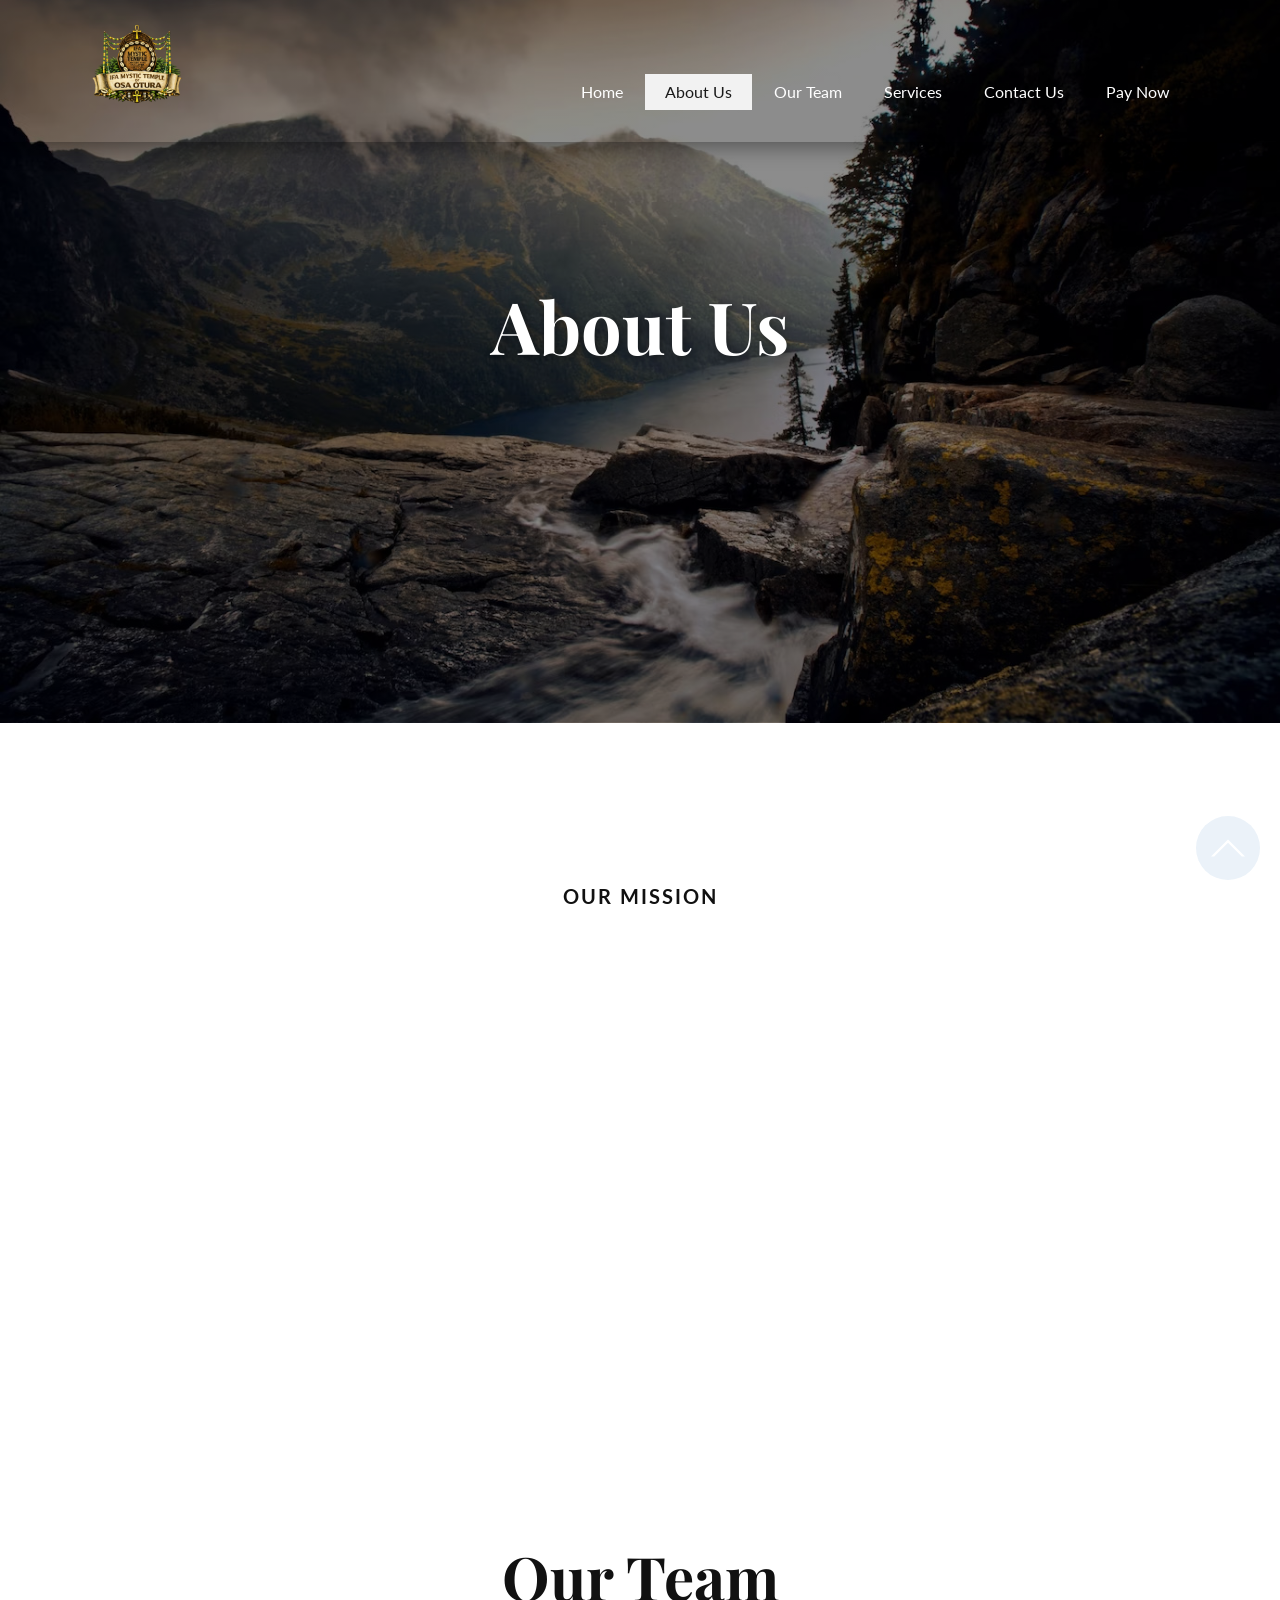
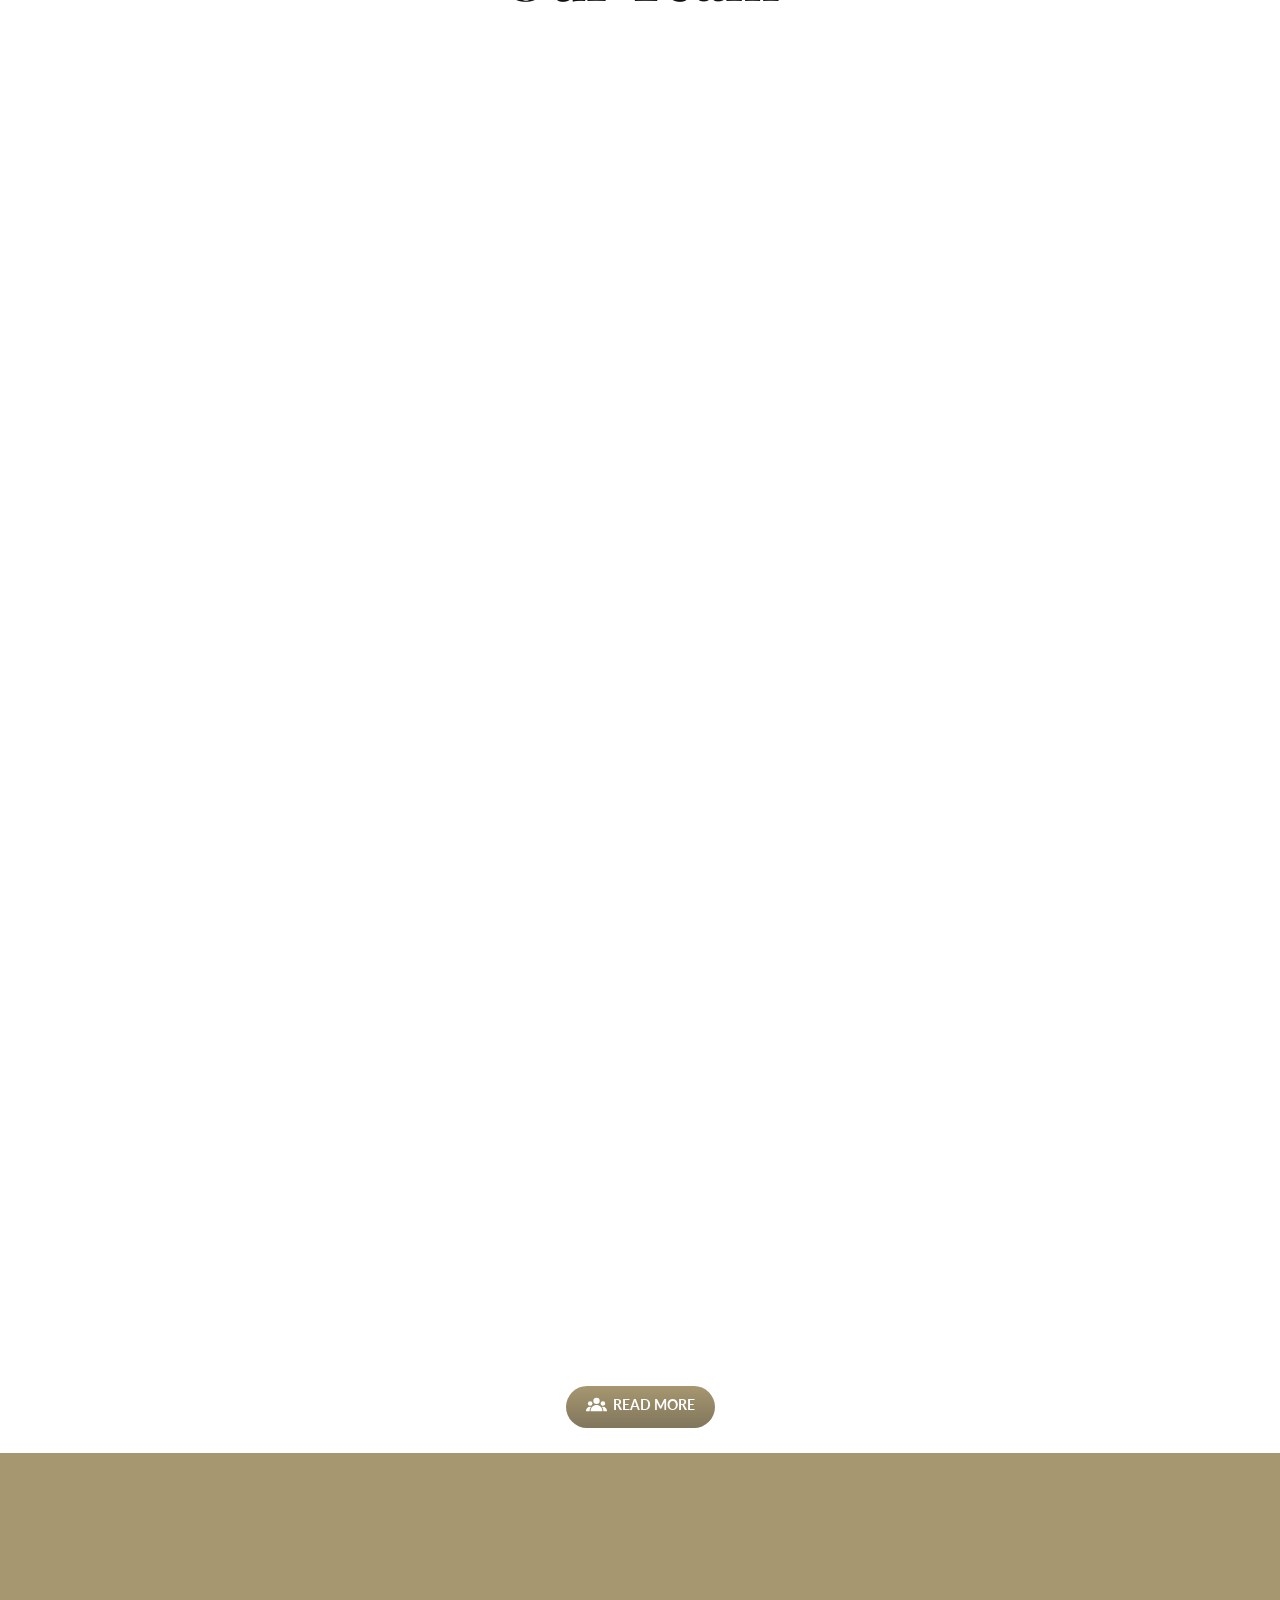
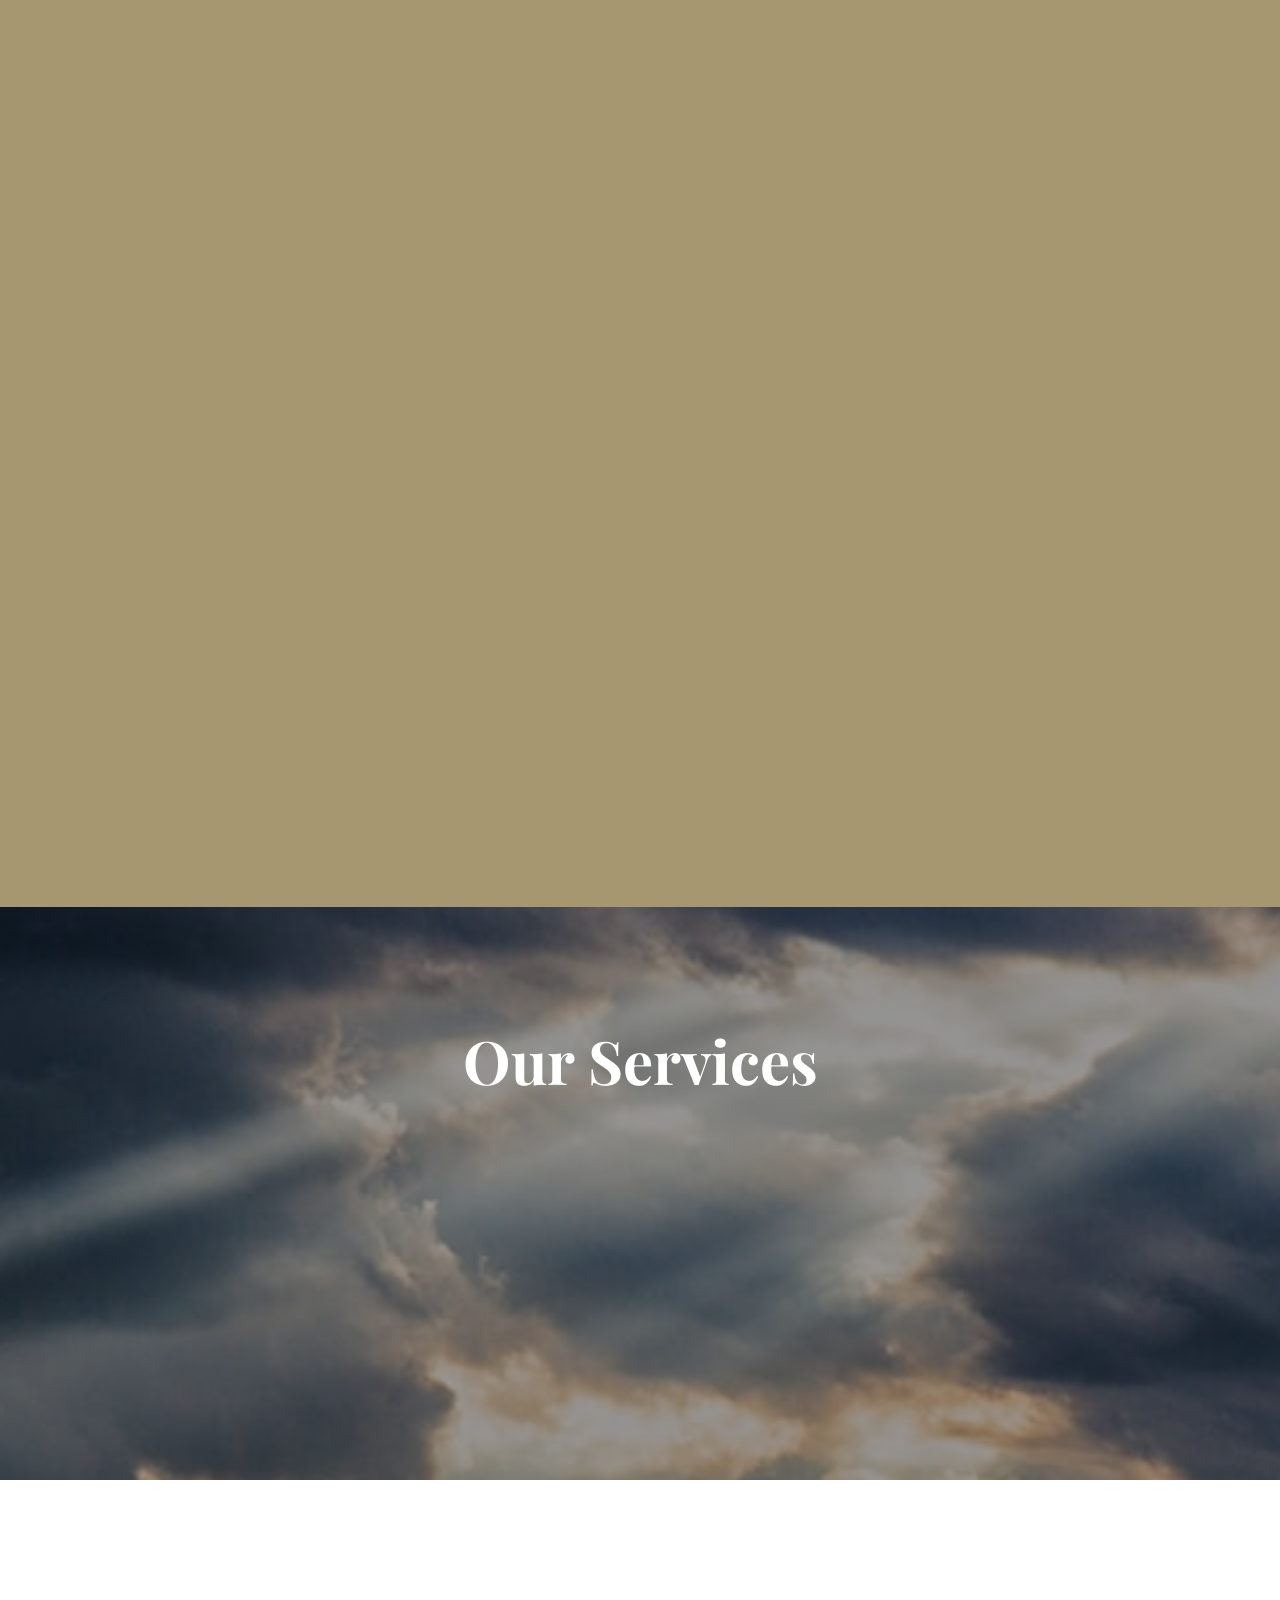
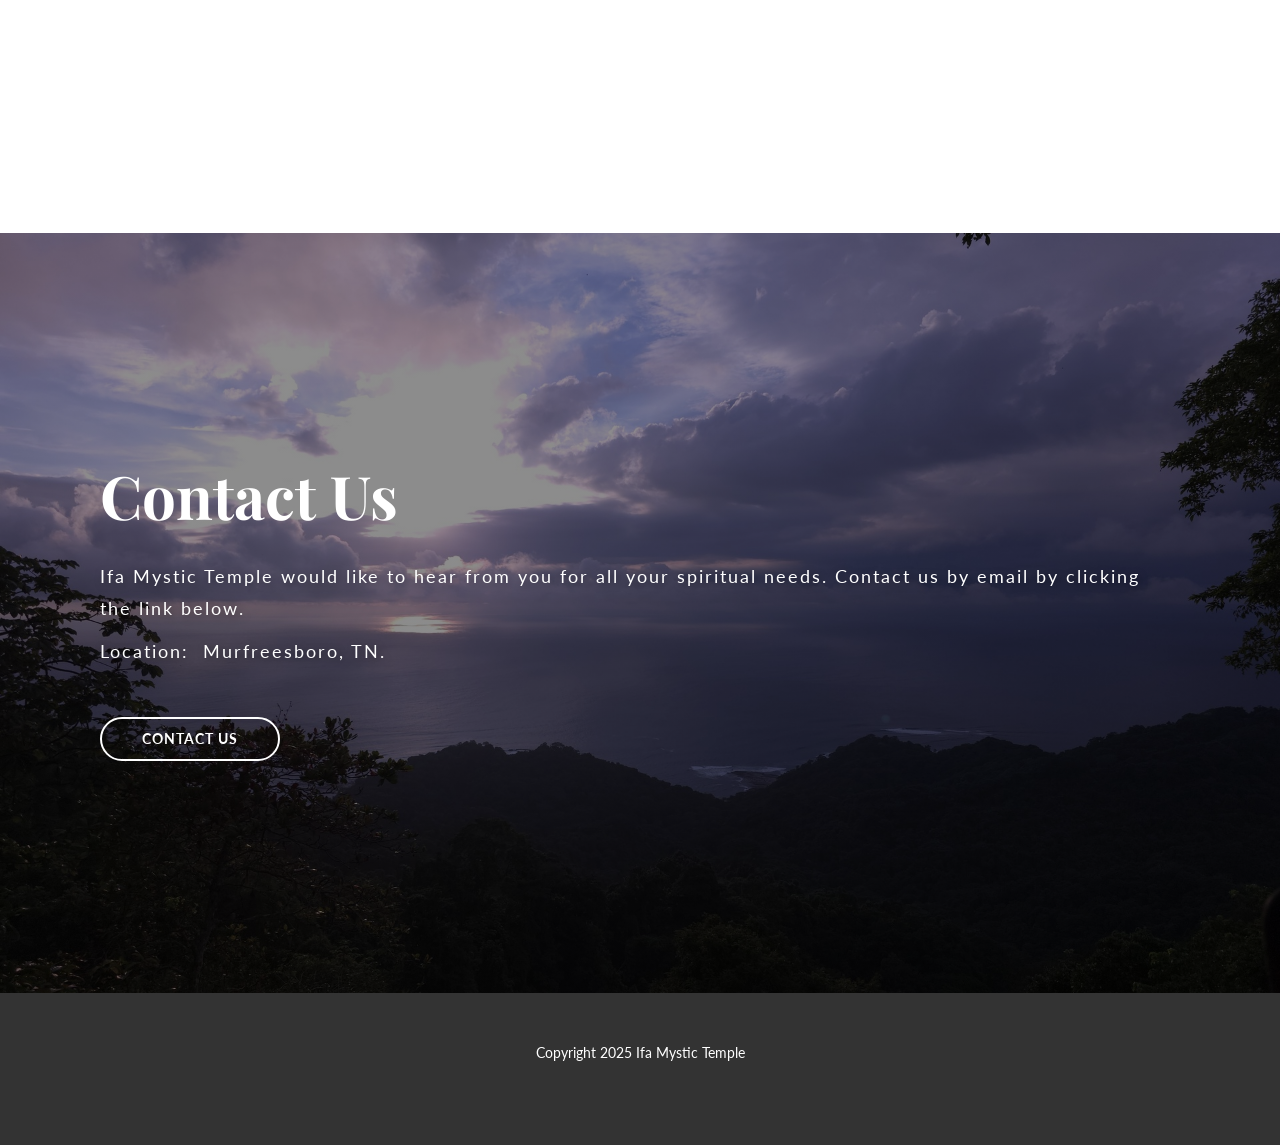
==== commit d2f52c56: "Add files via upload" ====
--- a/About.html
+++ b/About.html
@@ -19,6 +19,7 @@
     
     
     
+    
     <link id="u-page-google-font" rel="stylesheet" href="https://fonts.googleapis.com/css2?display=swap&amp;family=Playfair+Display:ital,wght@0,400;0,500;0,600;0,700;0,800;0,900;1,400;1,500;1,600;1,700;1,800;1,900&amp;family=Lato:ital,wght@0,100;0,300;0,400;0,700;0,900;1,100;1,300;1,400;1,700;1,900">
     <script type="application/ld+json">{
 		"@context": "http://schema.org",
@@ -30,7 +31,7 @@
     <meta property="og:title" content="About">
     <meta property="og:description" content="">
     <meta property="og:type" content="website">
-  <meta data-intl-tel-input-cdn-path="intlTelInput/"></head>
+  <meta name="referrer" content="origin"><meta data-intl-tel-input-cdn-path="intlTelInput/"></head>
   <body data-path-to-root="./" data-include-products="false" class="u-body u-clearfix u-overlap u-xl-mode" data-lang="en"><header class="u-box-shadow u-clearfix u-header u-header" id="sec-c67f" data-animation-name="" data-animation-duration="0" data-animation-delay="0" data-animation-direction=""><div class="u-clearfix u-sheet u-valign-middle-lg u-valign-middle-md u-valign-middle-sm u-valign-middle-xs u-sheet-1">
         <a href="./" data-page-id="984700256" class="u-image u-logo u-image-1" data-image-width="1536" data-image-height="1024">
           <img src="images/IfaMysticTempleLogo_NoBckGrd.png" class="u-logo-image u-logo-image-1" title="Home">
@@ -44,11 +45,12 @@
             </a>
           </div>
           <div class="u-custom-menu u-nav-container">
-            <ul class="u-nav u-spacing-2 u-unstyled u-nav-1" role="menubar"><li role="none" class="u-nav-item"><a role="menuitem" class="u-active-grey-5 u-button-style u-hover-grey-10 u-nav-link u-text-active-grey-90 u-text-hover-grey-90 u-text-white u-nav-link-2" href="./">Home</a>
-</li><li role="none" class="u-nav-item"><a role="menuitem" class="u-active-grey-5 u-button-style u-hover-grey-10 u-nav-link u-text-active-grey-90 u-text-hover-grey-90 u-text-white u-nav-link-2" href="About.html">About Us</a>
-</li><li role="none" class="u-nav-item"><a role="menuitem" class="u-active-grey-5 u-button-style u-hover-grey-10 u-nav-link u-text-active-grey-90 u-text-hover-grey-90 u-text-white u-nav-link-2" href="Services.html">Services</a>
-</li><li role="none" class="u-nav-item"><a role="menuitem" class="u-active-grey-5 u-button-style u-hover-grey-10 u-nav-link u-text-active-grey-90 u-text-hover-grey-90 u-text-white u-nav-link-2" href="Team.html">Our Team</a>
-</li><li role="none" class="u-nav-item"><a role="menuitem" class="u-active-grey-5 u-button-style u-hover-grey-10 u-nav-link u-text-active-grey-90 u-text-hover-grey-90 u-text-white u-nav-link-2" href="Contact.html">Contact Us</a>
+            <ul role="menubar" class="u-nav u-spacing-2 u-unstyled u-nav-1"><li role="none" class="u-nav-item"><a role="menuitem" class="u-active-grey-5 u-button-style u-hover-grey-10 u-nav-link u-text-active-grey-90 u-text-hover-grey-90 u-text-white u-nav-1" href="./">Home</a>
+</li><li role="none" class="u-nav-item"><a role="menuitem" class="u-active-grey-5 u-button-style u-hover-grey-10 u-nav-link u-text-active-grey-90 u-text-hover-grey-90 u-text-white u-nav-1" href="About.html">About Us</a>
+</li><li role="none" class="u-nav-item"><a role="menuitem" class="u-active-grey-5 u-button-style u-hover-grey-10 u-nav-link u-text-active-grey-90 u-text-hover-grey-90 u-text-white u-nav-1" href="Team.html">Our Team</a>
+</li><li role="none" class="u-nav-item"><a role="menuitem" class="u-active-grey-5 u-button-style u-hover-grey-10 u-nav-link u-text-active-grey-90 u-text-hover-grey-90 u-text-white u-nav-1" href="Services.html">Services</a>
+</li><li role="none" class="u-nav-item"><a role="menuitem" class="u-active-grey-5 u-button-style u-hover-grey-10 u-nav-link u-text-active-grey-90 u-text-hover-grey-90 u-text-white u-nav-1" href="Contact.html">Contact Us</a>
+</li><li role="none" class="u-nav-item"><a tabindex="-1" role="menuitem" class="u-active-grey-5 u-button-style u-hover-grey-10 u-nav-link u-text-active-grey-90 u-text-hover-grey-90 u-text-white u-nav-1" href="https://www.paypal.com/ncp/payment/MBMJZYU2G3KLS" target="_blank">Pay Now</a>
 </li></ul>
           </div>
           <div class="u-custom-menu u-nav-container-collapse" id="179e" role="region" aria-label="Menu panel">
@@ -57,9 +59,10 @@
                 <div class="u-menu-close" tabindex="-1" aria-label="Close menu"></div>
                 <ul class="u-align-center u-nav u-popupmenu-items u-unstyled u-nav-2" role="menubar"><li role="none" class="u-nav-item"><a role="menuitem" class="u-button-style u-nav-link" href="./">Home</a>
 </li><li role="none" class="u-nav-item"><a role="menuitem" class="u-button-style u-nav-link" href="About.html">About Us</a>
+</li><li role="none" class="u-nav-item"><a role="menuitem" class="u-button-style u-nav-link" href="Team.html">Our Team</a>
 </li><li role="none" class="u-nav-item"><a role="menuitem" class="u-button-style u-nav-link" href="Services.html">Services</a>
-</li><li role="none" class="u-nav-item"><a role="menuitem" class="u-button-style u-nav-link" href="Team.html">Our Team</a>
 </li><li role="none" class="u-nav-item"><a role="menuitem" class="u-button-style u-nav-link" href="Contact.html">Contact Us</a>
+</li><li role="none" class="u-nav-item"><a tabindex="-1" role="menuitem" class="u-button-style u-nav-link" href="https://www.paypal.com/ncp/payment/MBMJZYU2G3KLS" target="_blank">Pay Now</a>
 </li></ul>
               </div>
             </div>
@@ -98,7 +101,7 @@
             <div class="u-align-center u-container-align-center u-container-style u-list-item u-repeater-item u-white u-list-item-1" data-animation-name="customAnimationIn" data-animation-duration="1500" data-animation-delay="750">
               <div class="u-container-layout u-similar-container u-container-layout-1">
                 <div alt="" class="u-image u-image-circle u-image-1" data-image-width="1279" data-image-height="2047"></div>
-                <h3 class="u-align-center u-text u-text-2"> Awo Omitosin Falegunwa Anke-Karade</h3>
+                <h3 class="u-align-center u-text u-text-2"> Awo Omitosin Falegunwa Karade-Anke</h3>
                 <p class="u-align-center u-text u-text-palette-2-base u-text-3">CEO, Chief Awo of Oshun,&nbsp;<br>&amp; Health Consultant
                 </p>
                 <div class="u-social-icons u-social-icons-1">
@@ -172,7 +175,7 @@
             <div class="u-align-center u-container-align-center u-container-style u-list-item u-repeater-item u-white u-list-item-5" data-animation-name="customAnimationIn" data-animation-duration="1500" data-animation-delay="750">
               <div class="u-container-layout u-similar-container u-container-layout-5">
                 <div alt="" class="u-flip-horizontal u-image u-image-circle u-image-5" data-image-width="1178" data-image-height="1936"></div>
-                <h3 class="u-align-center u-text u-text-10">Baba Akinrinola Greer</h3>
+                <h3 class="u-align-center u-text u-text-10">Baba Akinrinola Greer Karade-Anke</h3>
                 <p class="u-align-center u-text u-text-palette-2-base u-text-11"> Babalorisha of Ogun, Sweat Lodge Pourer and Labyrinth engineer</p>
                 <div class="u-social-icons u-social-icons-5">
                   <a class="u-social-url" title="facebook" target="_blank" href="https://www.facebook.com/cliff.a.greer/"><span class="u-icon u-social-facebook u-social-icon u-text-black u-icon-9"><svg class="u-svg-link" preserveAspectRatio="xMidYMin slice" viewBox="0 0 112 112" style=""><use xmlns:xlink="http://www.w3.org/1999/xlink" xlink:href="#svg-da5c"></use></svg><svg class="u-svg-content" viewBox="0 0 112 112" x="0" y="0" id="svg-da5c"><path fill="currentColor" d="M75.5,28.8H65.4c-1.5,0-4,0.9-4,4.3v9.4h13.9l-1.5,15.8H61.4v45.1H42.8V58.3h-8.8V42.4h8.8V32.2
@@ -189,7 +192,7 @@
             <div class="u-align-center u-container-align-center u-container-style u-list-item u-repeater-item u-white u-list-item-6" data-animation-name="customAnimationIn" data-animation-duration="1500" data-animation-delay="750">
               <div class="u-container-layout u-similar-container u-container-layout-6">
                 <div alt="" class="u-flip-horizontal u-image u-image-circle u-image-6" data-image-width="1080" data-image-height="1440"></div>
-                <h3 class="u-align-center u-text u-text-12">Iya Sobande Greer </h3>
+                <h3 class="u-align-center u-text u-text-12">Iya Sobande Greer Karade </h3>
                 <p class="u-align-center u-text u-text-palette-2-base u-text-13"> Master herbalist, Iyalorisha of Shango and Labyrinth engineer</p>
                 <div class="u-social-icons u-social-icons-6">
                   <a class="u-social-url" title="facebook" target="_blank" href="https://www.facebook.com/ncbschool"><span class="u-icon u-social-facebook u-social-icon u-text-black u-icon-11"><svg class="u-svg-link" preserveAspectRatio="xMidYMin slice" viewBox="0 0 112 112" style=""><use xmlns:xlink="http://www.w3.org/1999/xlink" xlink:href="#svg-6514"></use></svg><svg class="u-svg-content" viewBox="0 0 112 112" x="0" y="0" id="svg-6514"><path fill="currentColor" d="M75.5,28.8H65.4c-1.5,0-4,0.9-4,4.3v9.4h13.9l-1.5,15.8H61.4v45.1H42.8V58.3h-8.8V42.4h8.8V32.2
@@ -365,6 +368,7 @@
     
     
     
+    
     <footer class="u-align-center u-clearfix u-container-align-center u-footer u-grey-80 u-footer" id="sec-b7f2"><div class="u-clearfix u-sheet u-sheet-1">
         <p class="u-small-text u-text u-text-variant u-text-1">Copyright 2025 Ifa Mystic Temple</p>
       </div></footer>
--- a/nicepage.css
+++ b/nicepage.css
@@ -46140,11 +46140,8 @@
 }
 
 .u-header .u-nav-1 {
-  font-weight: 500;
+  font-weight: 400;
   font-size: 1rem;
-}
-
-.u-header .u-nav-link-2 {
   padding: 10px 20px;
 }
 
@@ -46163,7 +46160,7 @@
   }
 
   .u-header .u-nav-1 {
-    letter-spacing: normal;
+    font-weight: 500;
   }
 }
 
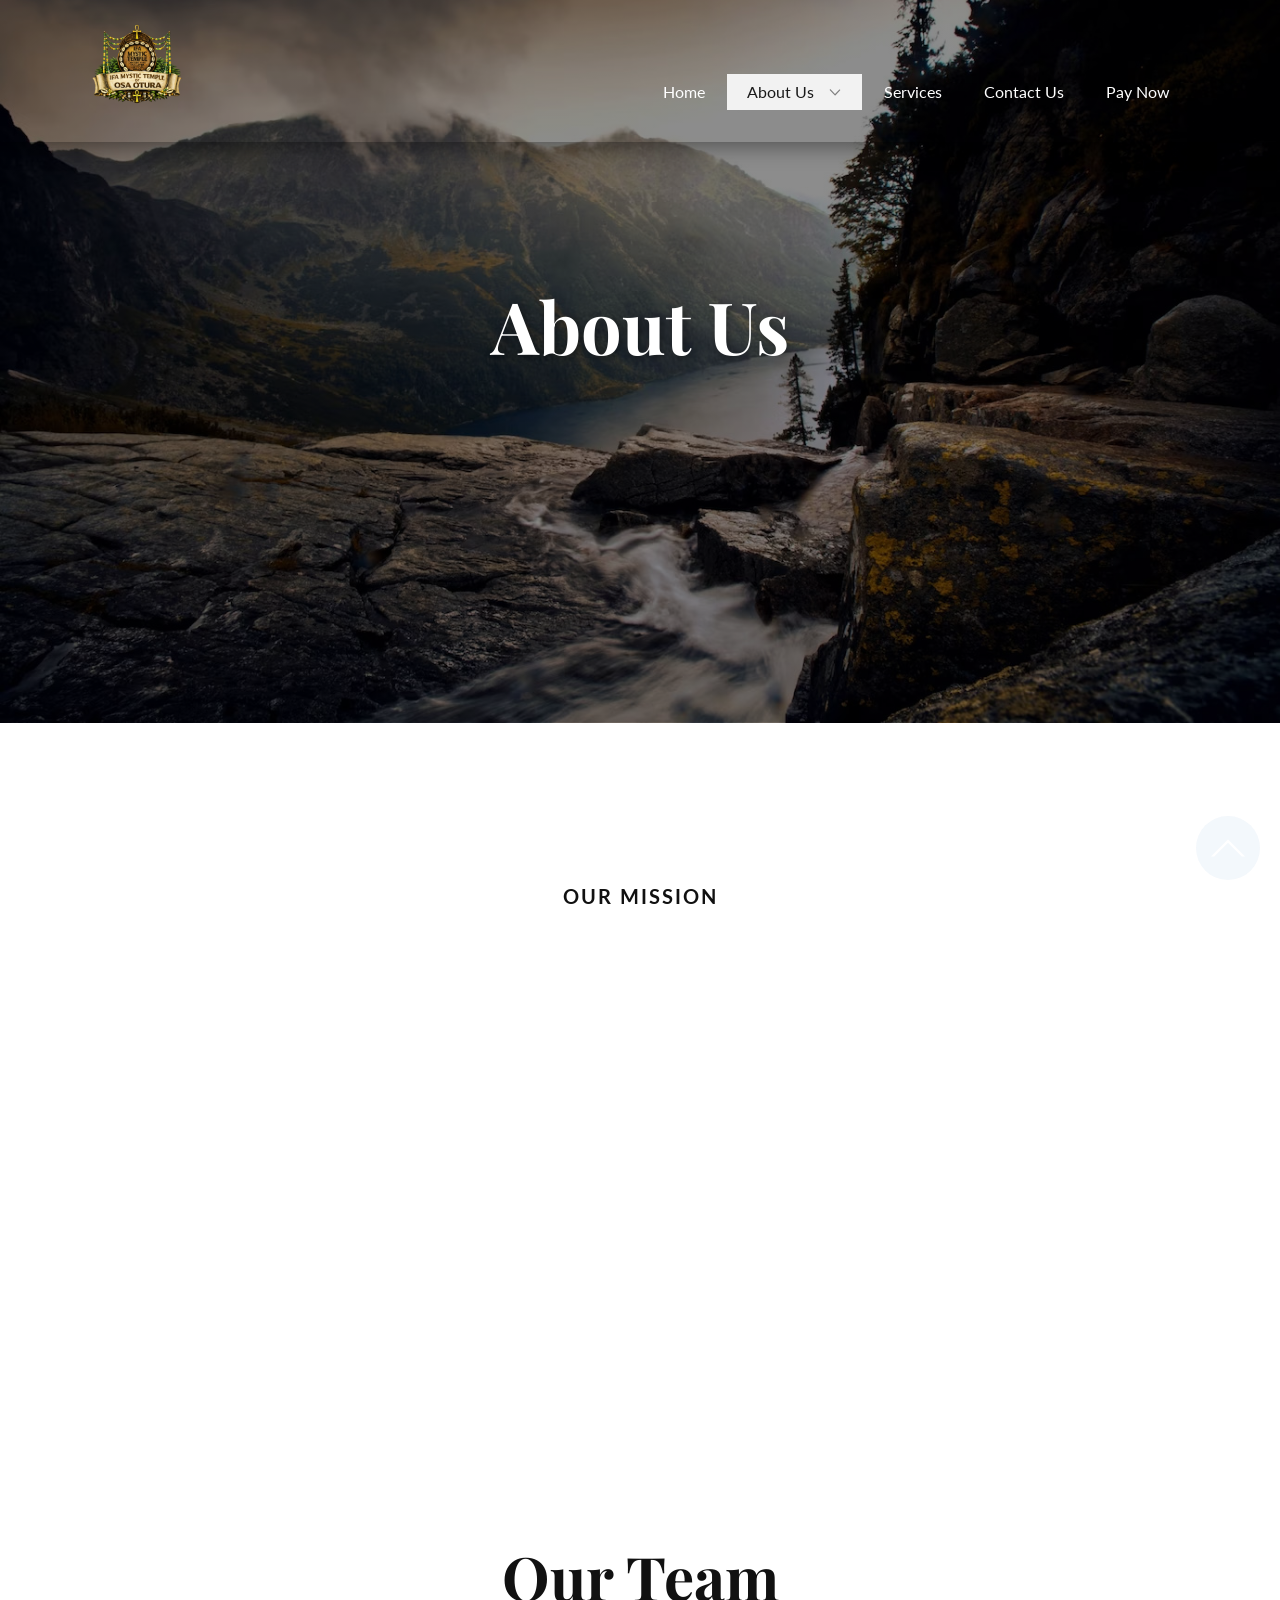
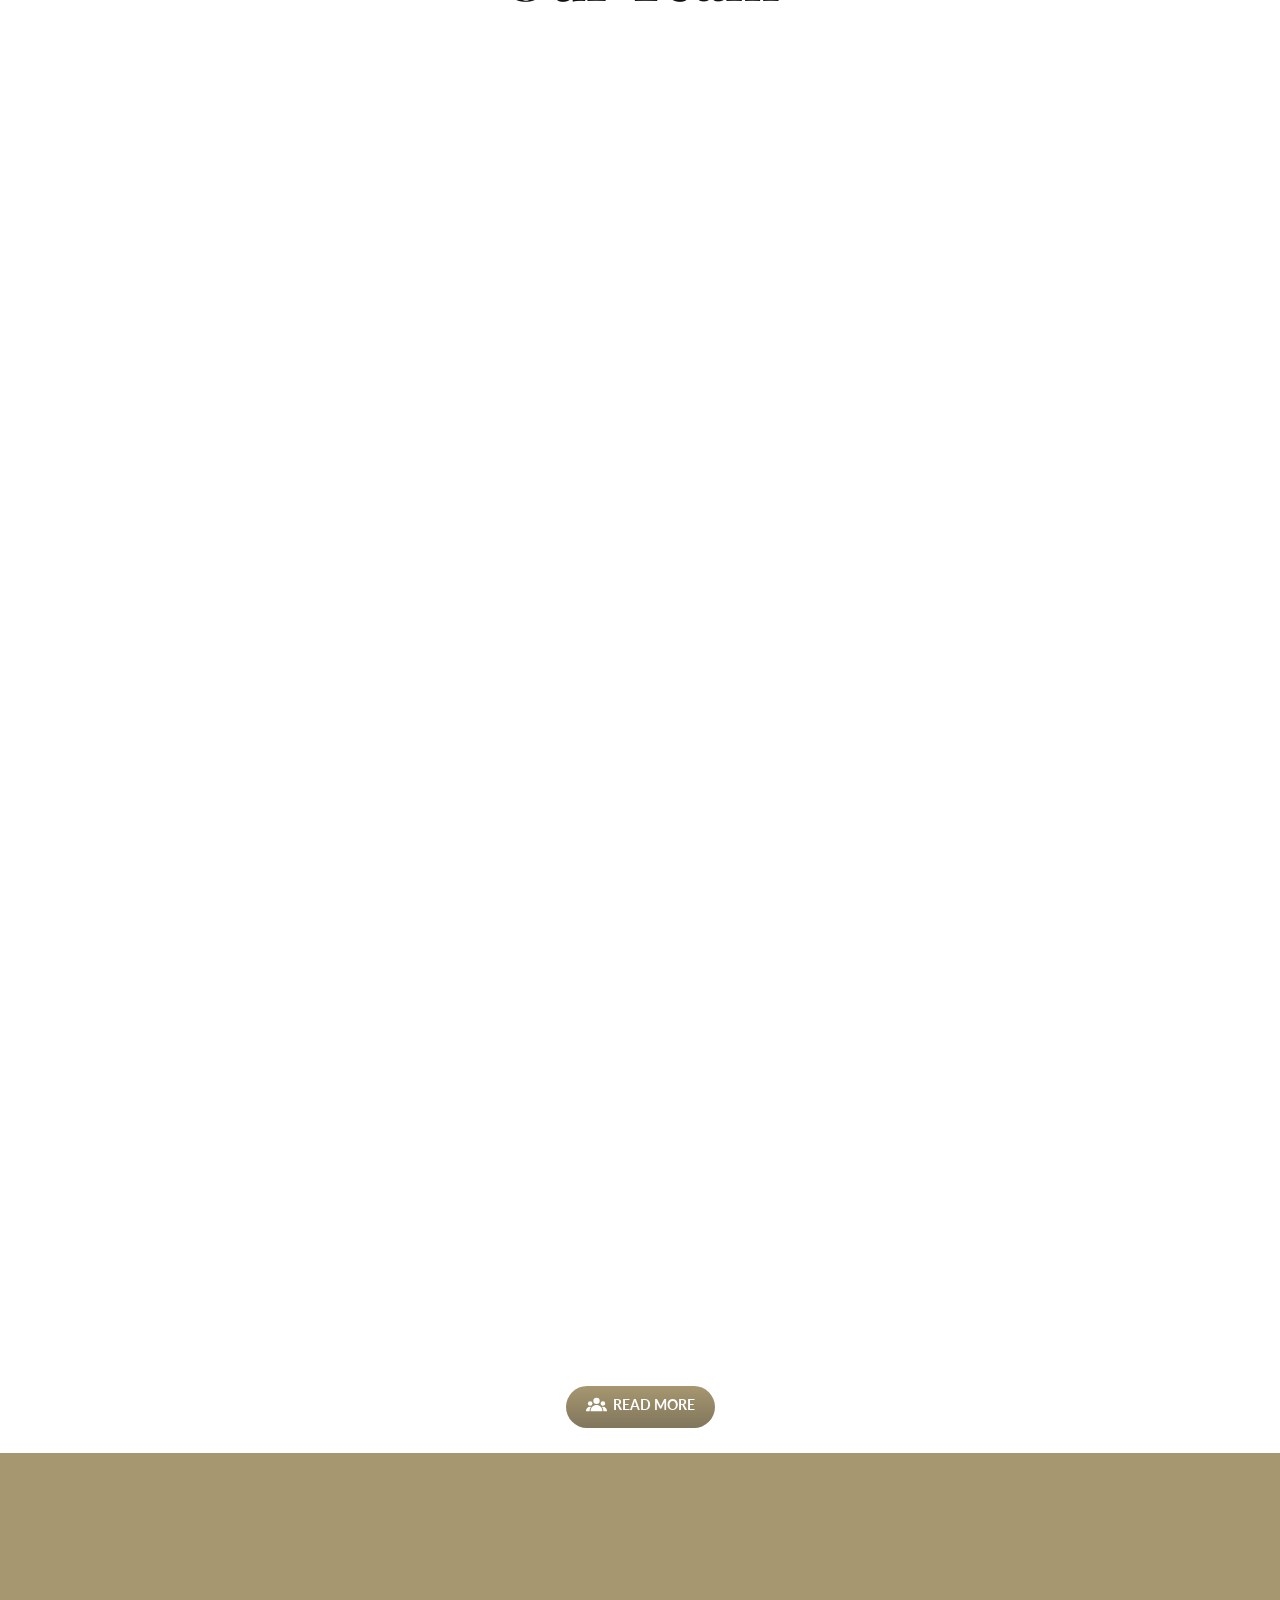
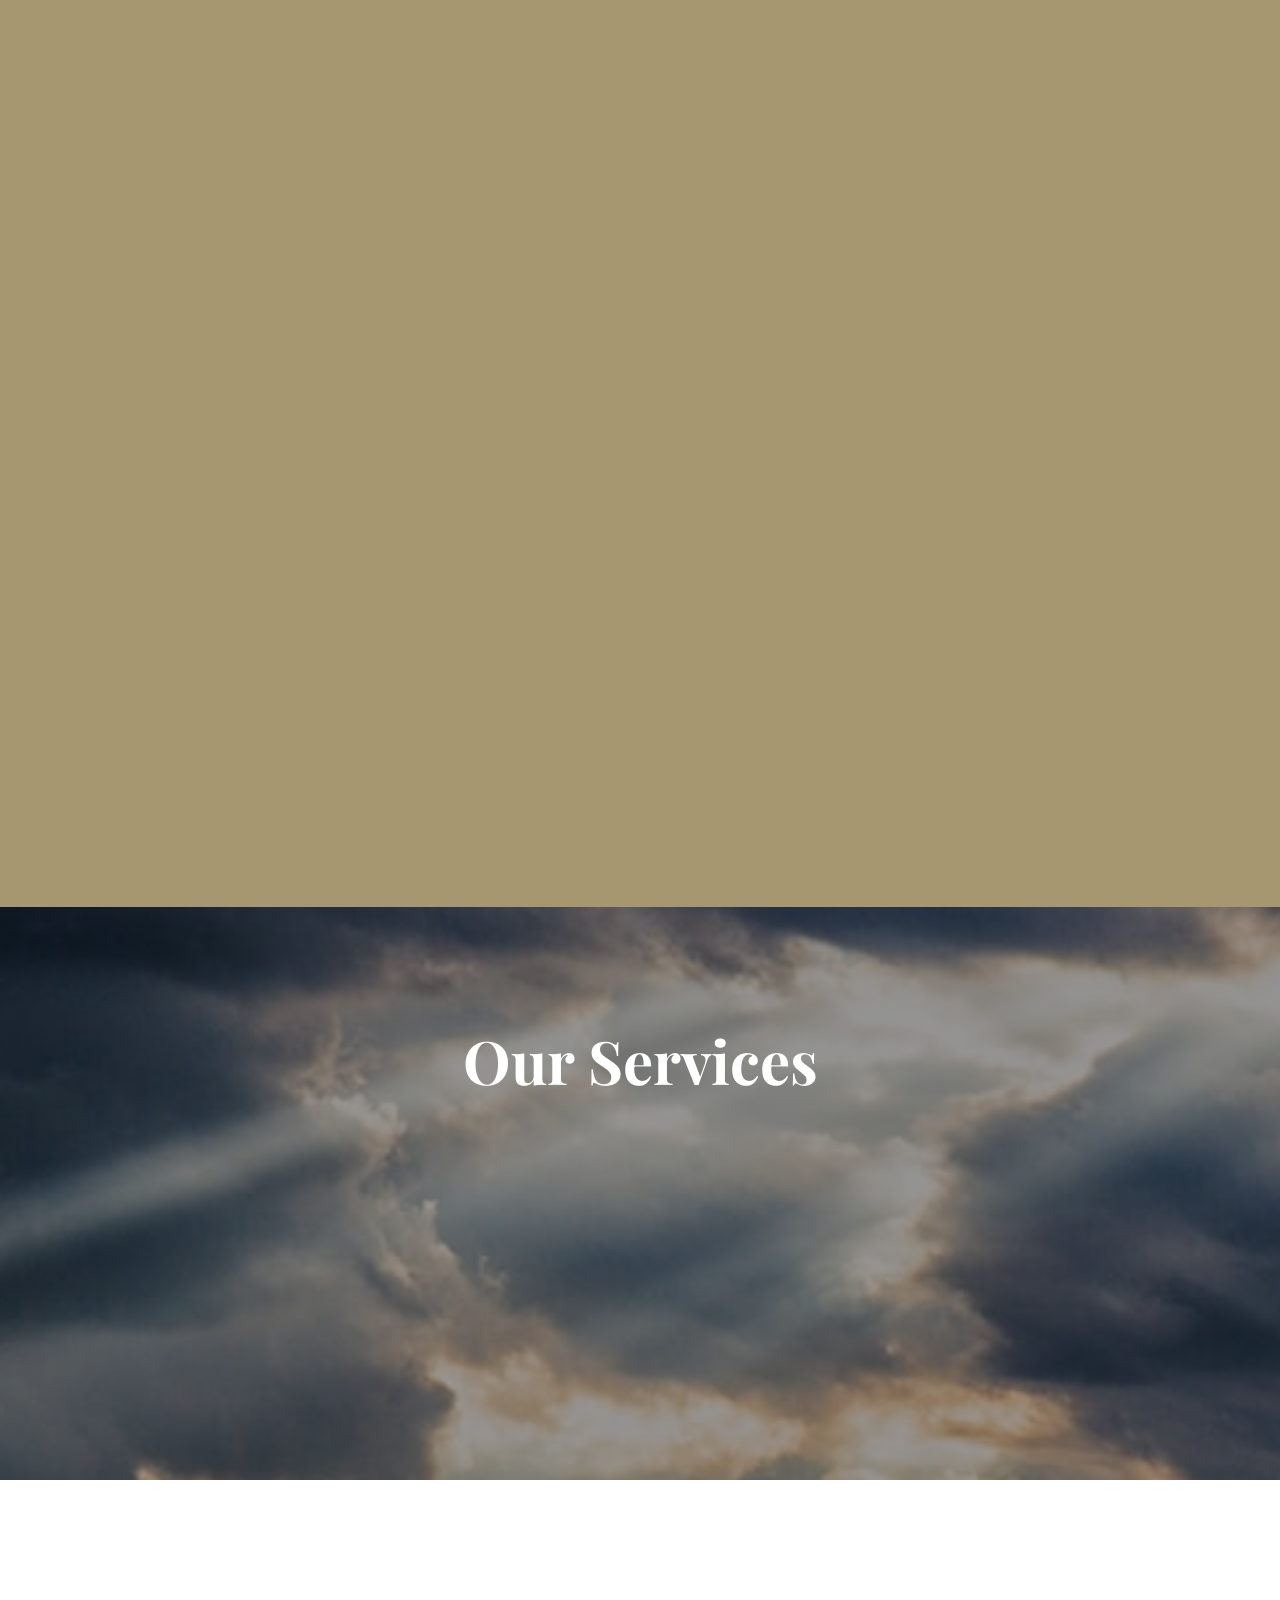
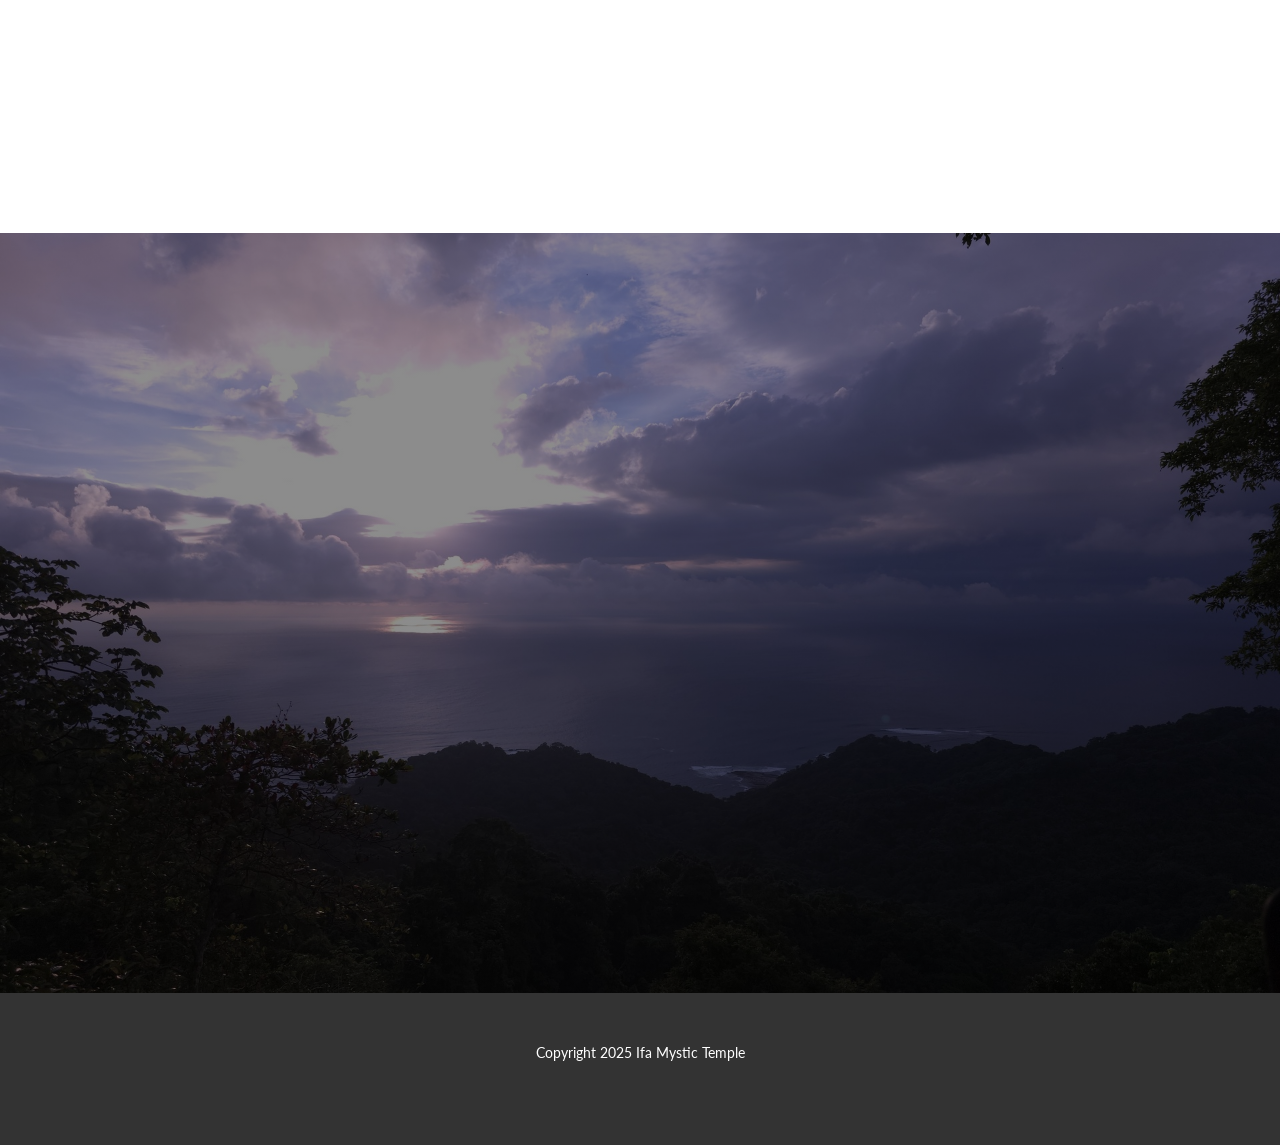
==== commit b434c745: "Add files via upload" ====
--- a/About.html
+++ b/About.html
@@ -9,7 +9,7 @@
 <link rel="stylesheet" href="About.css" media="screen">
     <script class="u-script" type="text/javascript" src="jquery.js" defer=""></script>
     <script class="u-script" type="text/javascript" src="nicepage.js" defer=""></script>
-    <meta name="generator" content="Nicepage 8.3.6, nicepage.com">
+    <meta name="generator" content="Nicepage 8.4.0, nicepage.com">
     
     
     
@@ -36,7 +36,7 @@
         <a href="./" data-page-id="984700256" class="u-image u-logo u-image-1" data-image-width="1536" data-image-height="1024">
           <img src="images/IfaMysticTempleLogo_NoBckGrd.png" class="u-logo-image u-logo-image-1" title="Home">
         </a>
-        <nav class="u-menu u-menu-one-level u-offcanvas u-menu-1" data-responsive-from="MD" role="navigation">
+        <nav class="u-dropdown-icon u-menu u-menu-dropdown u-offcanvas u-menu-1" data-responsive-from="MD" role="navigation">
           <div class="menu-collapse" style="font-size: 1rem; letter-spacing: 0px; font-weight: 500;">
             <a class="u-button-style u-custom-active-color u-custom-border u-custom-border-color u-custom-borders u-custom-hover-color u-custom-left-right-menu-spacing u-custom-padding-bottom u-custom-text-active-color u-custom-text-color u-custom-text-hover-color u-custom-top-bottom-menu-spacing u-hamburger-link u-nav-link u-text-active-palette-1-base u-text-hover-palette-2-base" href="#" tabindex="-1" aria-label="Open menu" aria-controls="179e">
               <svg class="u-svg-link" viewBox="0 0 24 24"><use xlink:href="#menu-hamburger"></use></svg>
@@ -45,21 +45,25 @@
             </a>
           </div>
           <div class="u-custom-menu u-nav-container">
-            <ul role="menubar" class="u-nav u-spacing-2 u-unstyled u-nav-1"><li role="none" class="u-nav-item"><a role="menuitem" class="u-active-grey-5 u-button-style u-hover-grey-10 u-nav-link u-text-active-grey-90 u-text-hover-grey-90 u-text-white u-nav-1" href="./">Home</a>
-</li><li role="none" class="u-nav-item"><a role="menuitem" class="u-active-grey-5 u-button-style u-hover-grey-10 u-nav-link u-text-active-grey-90 u-text-hover-grey-90 u-text-white u-nav-1" href="About.html">About Us</a>
-</li><li role="none" class="u-nav-item"><a role="menuitem" class="u-active-grey-5 u-button-style u-hover-grey-10 u-nav-link u-text-active-grey-90 u-text-hover-grey-90 u-text-white u-nav-1" href="Team.html">Our Team</a>
-</li><li role="none" class="u-nav-item"><a role="menuitem" class="u-active-grey-5 u-button-style u-hover-grey-10 u-nav-link u-text-active-grey-90 u-text-hover-grey-90 u-text-white u-nav-1" href="Services.html">Services</a>
-</li><li role="none" class="u-nav-item"><a role="menuitem" class="u-active-grey-5 u-button-style u-hover-grey-10 u-nav-link u-text-active-grey-90 u-text-hover-grey-90 u-text-white u-nav-1" href="Contact.html">Contact Us</a>
-</li><li role="none" class="u-nav-item"><a tabindex="-1" role="menuitem" class="u-active-grey-5 u-button-style u-hover-grey-10 u-nav-link u-text-active-grey-90 u-text-hover-grey-90 u-text-white u-nav-1" href="https://www.paypal.com/ncp/payment/MBMJZYU2G3KLS" target="_blank">Pay Now</a>
+            <ul role="menubar" class="u-nav u-spacing-2 u-unstyled u-nav-1"><li role="none" class="u-nav-item"><a role="menuitem" class="u-active-grey-5 u-button-style u-hover-grey-10 u-nav-link u-text-active-grey-90 u-text-hover-grey-90 u-text-white u-nav-4" href="./">Home</a>
+</li><li role="none" class="u-nav-item"><a role="menuitem" class="u-active-grey-5 u-button-style u-hover-grey-10 u-nav-link u-text-active-grey-90 u-text-hover-grey-90 u-text-white u-nav-4" href="About.html">About Us</a><div class="u-nav-popup"><ul role="menu" class="u-h-spacing-20 u-nav u-unstyled u-v-spacing-10 u-white" aria-label="About Us menu"><li role="none" class="u-nav-item"><a role="menuitem" class="u-button-style u-nav-link u-white" href="About.html">About</a>
+</li><li role="none" class="u-nav-item"><a role="menuitem" class="u-button-style u-nav-link u-white" href="Team.html">Our Team</a>
+</li></ul>
+</div>
+</li><li role="none" class="u-nav-item"><a role="menuitem" class="u-active-grey-5 u-button-style u-hover-grey-10 u-nav-link u-text-active-grey-90 u-text-hover-grey-90 u-text-white u-nav-4" href="Services.html">Services</a>
+</li><li role="none" class="u-nav-item"><a role="menuitem" class="u-active-grey-5 u-button-style u-hover-grey-10 u-nav-link u-text-active-grey-90 u-text-hover-grey-90 u-text-white u-nav-4" href="Contact.html">Contact Us</a>
+</li><li role="none" class="u-nav-item"><a tabindex="-1" role="menuitem" class="u-active-grey-5 u-button-style u-hover-grey-10 u-nav-link u-text-active-grey-90 u-text-hover-grey-90 u-text-white u-nav-4" href="https://www.paypal.com/ncp/payment/MBMJZYU2G3KLS" target="_blank">Pay Now</a>
 </li></ul>
           </div>
           <div class="u-custom-menu u-nav-container-collapse" id="179e" role="region" aria-label="Menu panel">
             <div class="u-black u-container-style u-inner-container-layout u-opacity u-opacity-95 u-sidenav">
               <div class="u-inner-container-layout u-sidenav-overflow">
                 <div class="u-menu-close" tabindex="-1" aria-label="Close menu"></div>
-                <ul class="u-align-center u-nav u-popupmenu-items u-unstyled u-nav-2" role="menubar"><li role="none" class="u-nav-item"><a role="menuitem" class="u-button-style u-nav-link" href="./">Home</a>
-</li><li role="none" class="u-nav-item"><a role="menuitem" class="u-button-style u-nav-link" href="About.html">About Us</a>
+                <ul class="u-align-center u-nav u-popupmenu-items u-unstyled u-nav-3" role="menubar"><li role="none" class="u-nav-item"><a role="menuitem" class="u-button-style u-nav-link" href="./">Home</a>
+</li><li role="none" class="u-nav-item"><a role="menuitem" class="u-button-style u-nav-link" href="About.html">About Us</a><div class="u-nav-popup"><ul role="menu" class="u-h-spacing-20 u-nav u-unstyled u-v-spacing-10 u-nav-4" aria-label="About Us menu"><li role="none" class="u-nav-item"><a role="menuitem" class="u-button-style u-nav-link" href="About.html">About</a>
 </li><li role="none" class="u-nav-item"><a role="menuitem" class="u-button-style u-nav-link" href="Team.html">Our Team</a>
+</li></ul>
+</div>
 </li><li role="none" class="u-nav-item"><a role="menuitem" class="u-button-style u-nav-link" href="Services.html">Services</a>
 </li><li role="none" class="u-nav-item"><a role="menuitem" class="u-button-style u-nav-link" href="Contact.html">Contact Us</a>
 </li><li role="none" class="u-nav-item"><a tabindex="-1" role="menuitem" class="u-button-style u-nav-link" href="https://www.paypal.com/ncp/payment/MBMJZYU2G3KLS" target="_blank">Pay Now</a>
--- a/About.css
+++ b/About.css
@@ -622,7 +622,7 @@
 
 .u-section-5 .u-image-2 {
   min-height: 313px;
-  background-image: url("images/IMG_5835-20.jpeg");
+  background-image: url("images/IMG_5835-23.jpeg");
   background-position: 50% 50%;
 }
 
